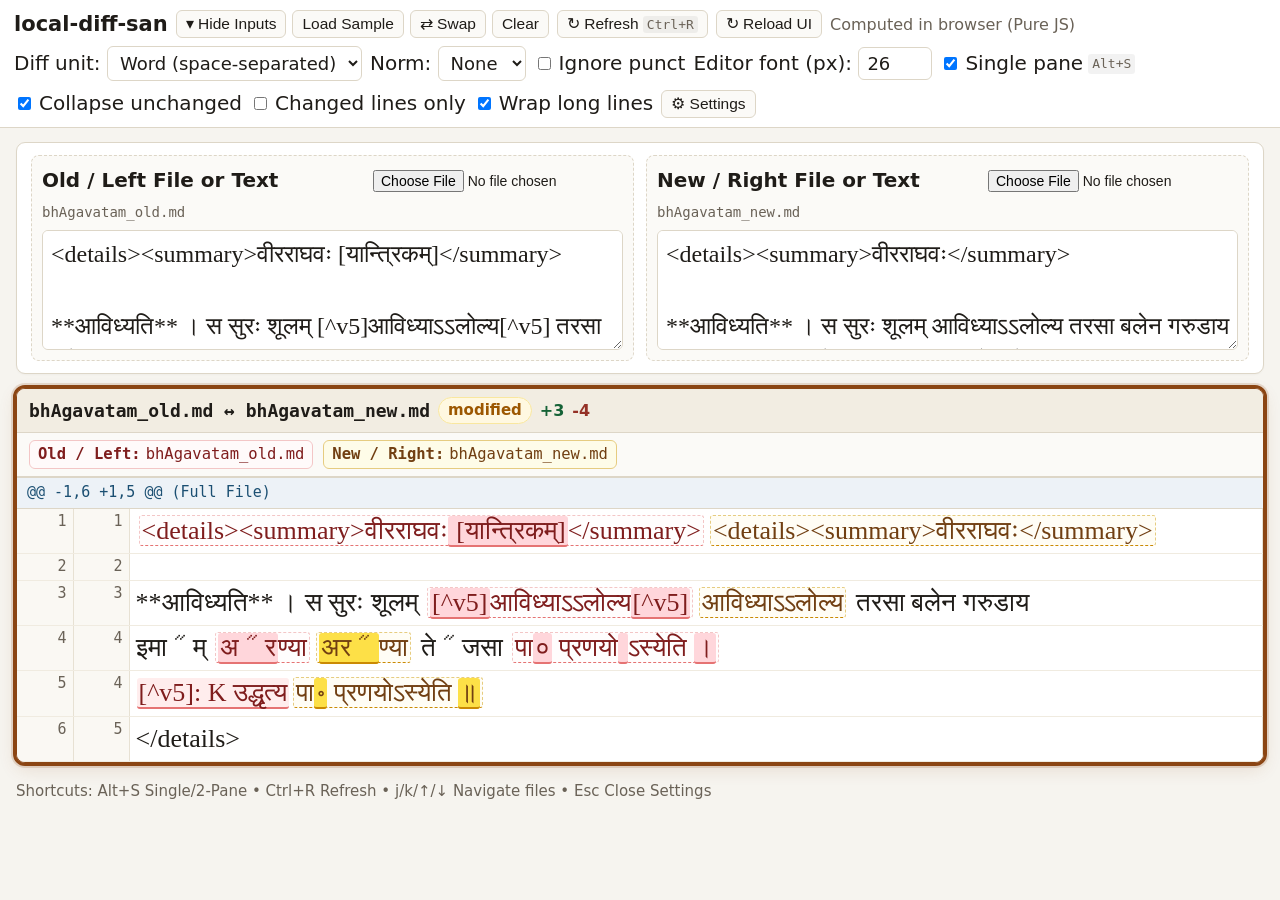
==== docs/index.html @ de01d36d "Add Ctrl+Click comment, expandable collapsed lines, and pure-JS static local-diff-san" ====
<!DOCTYPE html>
<html lang="en">
<head>
<meta charset="utf-8" />
<meta name="viewport" content="width=device-width, initial-scale=1" />
<title>local-diff-san — Sanskrit Local & Git Diff Viewer</title>
<style>
  :root {
    --bg: #f6f4ef;
    --surface: #ffffff;
    --surface-2: #fbfaf7;
    --border: #ddd6c7;
    --text: #1f1c18;
    --muted: #6a6257;
    --accent: #8b4513;
    --accent-soft: #fdf3e7;
    --green: #156236;
    --green-soft: #eafaf1;
    --ins-row: #fefce8;
    --ins-char: #fef3c7;
    --ins-word-base: #fffdf5;
    --ins-char-sub: #fde047;
    --ins-border: #ca8a04;
    --ins-word-border: #e6cc80;
    --ins-text: #713f12;
    --red: #943126;
    --red-soft: #fdeeee;
    --red-row: #fffafa;
    --red-char: #ffeded;
    --del-word-base: #fffdfd;
    --del-char-sub: #ffd6db;
    --del-border: #e57373;
    --del-word-border: #f3c6c6;
    --del-text: #7f1d1d;
    --amber: #9c5700;
    --amber-soft: #fff8e1;
    --blue: #1b4f72;
    --blue-soft: #ebf5fb;
    --dev: "Adishila SanVedic", "Tiro Devanagari Sanskrit", "Noto Sans Devanagari", "Annapurna SIL", serif;
    --dev-font-size: 26px;
  }
  * { box-sizing: border-box; }
  body {
    margin: 0;
    background: var(--bg);
    color: var(--text);
    font-family: system-ui, -apple-system, "Segoe UI", Roboto, sans-serif;
    font-size: 20px;
    line-height: 1.45;
    display: flex;
    flex-direction: column;
    height: 100vh;
    overflow: hidden;
  }
  header {
    background: var(--surface);
    border-bottom: 1px solid var(--border);
    padding: 9px 14px;
    display: flex;
    flex-direction: column;
    gap: 7px;
    flex-shrink: 0;
  }
  .row { display: flex; align-items: center; gap: 8px; flex-wrap: wrap; }
  input[type="text"], input[type="number"], select, textarea {
    padding: 5px 8px;
    border: 1px solid var(--border);
    border-radius: 6px;
    background: #fff;
    color: var(--text);
    font-size: 18px;
    font-family: inherit;
  }
  button {
    padding: 6px 12px;
    border: 1px solid var(--border);
    border-radius: 6px;
    background: var(--surface-2);
    color: var(--text);
    cursor: pointer;
    font-size: 17px;
    font-weight: 500;
  }
  button:hover:not(:disabled) { background: #efeae0; }
  button:disabled { opacity: 0.55; cursor: not-allowed; }
  button.primary { background: var(--accent); color: #fff; border-color: var(--accent); }
  button.primary:hover:not(:disabled) { background: #70360d; }
  button.green { background: var(--green); color: #fff; border-color: var(--green); }
  button.green:hover:not(:disabled) { background: #104b29; }
  button.danger { background: var(--red); color: #fff; border-color: var(--red); }
  button.danger:hover:not(:disabled) { background: #74251c; }
  button.small { padding: 4px 9px; font-size: 15.5px; }
  button.active { box-shadow: 0 0 0 2px var(--accent); background: var(--accent-soft); }

  .pill {
    display: inline-flex;
    align-items: center;
    gap: 4px;
    padding: 2px 9px;
    border-radius: 999px;
    font-size: 15px;
    font-weight: 600;
    border: 1px solid var(--border);
    background: var(--surface-2);
    color: var(--text);
  }
  .pill-green { background: var(--green-soft); color: var(--green); border-color: #a9dfbf; }
  .pill-red { background: var(--red-soft); color: var(--red); border-color: #f5b7b1; }
  .pill-amber { background: var(--amber-soft); color: var(--amber); border-color: #f9e79f; }
  .pill-blue { background: var(--blue-soft); color: var(--blue); border-color: #aed6f1; }
  .kbd-hint {
    font-size: 13px;
    font-family: monospace;
    color: var(--muted);
    background: rgba(0,0,0,0.05);
    padding: 1px 4px;
    border-radius: 3px;
  }

  .workspace {
    display: grid;
    grid-template-columns: 375px minmax(0, 1fr);
    flex: 1;
    min-height: 0;
  }
  aside.sidebar {
    background: var(--surface);
    border-right: 1px solid var(--border);
    display: flex;
    flex-direction: column;
    min-height: 0;
    overflow: hidden;
  }
  .sidebar-section {
    display: flex;
    flex-direction: column;
    min-height: 0;
    padding: 10px;
    gap: 6px;
  }
  .scroll-list {
    overflow-y: auto;
    display: flex;
    flex-direction: column;
    gap: 5px;
    min-height: 0;
    flex: 1;
  }
  .pane-title {
    font-size: 16px;
    font-weight: 700;
    text-transform: uppercase;
    letter-spacing: 0.04em;
    color: var(--muted);
    display: flex;
    justify-content: space-between;
    align-items: center;
  }
  .pr-item, .file-item {
    padding: 8px 10px;
    border-radius: 7px;
    border: 1px solid var(--border);
    background: var(--surface-2);
    cursor: pointer;
    display: flex;
    flex-direction: column;
    gap: 4px;
  }
  .pr-item:hover, .file-item:hover { background: #f2ede2; }
  .pr-item.active, .file-item.active {
    background: var(--accent-soft);
    border-color: var(--accent);
    box-shadow: inset 3px 0 0 var(--accent);
  }
  .pr-item-meta, .file-item-meta {
    font-size: 15px;
    color: var(--muted);
    display: flex;
    gap: 6px;
    flex-wrap: wrap;
    align-items: center;
  }
  .mono { font-family: ui-monospace, SFMono-Regular, Menlo, Consolas, monospace; }

  main {
    min-width: 0;
    overflow-y: auto;
    padding: 14px 16px;
    display: flex;
    flex-direction: column;
    gap: 14px;
  }
  .card {
    background: var(--surface);
    border: 1px solid var(--border);
    border-radius: 9px;
    padding: 12px 14px;
    box-shadow: 0 1px 2px rgba(0,0,0,0.03);
    display: flex;
    flex-direction: column;
    gap: 10px;
  }
  .error-banner {
    background: var(--red-soft);
    border: 1px solid #f5b7b1;
    color: var(--red);
    border-radius: 7px;
    padding: 8px 12px;
    font-size: 17px;
    display: none;
  }

  .file-card {
    background: var(--surface);
    border: 1px solid var(--border);
    border-radius: 9px;
    overflow: hidden;
    transition: box-shadow 0.12s ease, border-color 0.12s ease;
  }
  .file-card.focused {
    border-color: var(--accent);
    outline: 3px solid var(--accent);
    box-shadow: 0 0 0 5px rgba(139, 69, 19, 0.16), 0 6px 18px rgba(139, 69, 19, 0.14);
  }
  .active-badge {
    display: none;
    align-items: center;
    padding: 1px 8px;
    border-radius: 999px;
    background: var(--accent);
    color: #fff;
    font-family: system-ui, sans-serif;
    font-size: 13px;
    font-weight: 700;
    letter-spacing: 0.04em;
    text-transform: uppercase;
  }
  .file-card.focused .active-badge { display: inline-flex; }
  .file-card-header {
    background: #f2ede2;
    padding: 8px 12px;
    border-bottom: 1px solid var(--border);
    display: flex;
    justify-content: space-between;
    align-items: center;
    gap: 10px;
    flex-wrap: wrap;
  }
  .file-card.collapsed .file-card-body { display: none; }

  .hunk-bar {
    background: #edf2f7;
    color: var(--blue);
    font-family: ui-monospace, SFMono-Regular, Menlo, Consolas, monospace;
    font-size: 15px;
    padding: 4px 10px;
    border-top: 1px solid var(--border);
    border-bottom: 1px solid var(--border);
  }

  table.diff-table {
    width: 100%;
    border-collapse: collapse;
    table-layout: fixed;
  }
  table.diff-table col.col-num { width: 58px; }
  table.diff-table col.col-code { width: calc(50% - 78px); }
  table.diff-table col.col-act { width: 40px; }

  table.diff-table td {
    vertical-align: top;
    border-bottom: 1px solid #f0ebe0;
    padding: 2px 6px;
  }
  td.ln {
    font-family: ui-monospace, SFMono-Regular, Menlo, Consolas, monospace;
    font-size: 15px;
    color: var(--muted);
    text-align: right;
    user-select: none;
    background: #faf8f3;
    border-right: 1px solid #e7e1d3;
  }
  td.ln.clickable { cursor: pointer; }
  td.ln.clickable:hover { background: var(--accent-soft); color: var(--accent); font-weight: 700; }
  td.code-cell {
    font-family: var(--dev);
    font-size: var(--dev-font-size);
    line-height: 1.55;
    border-right: 1px solid #e7e1d3;
    overflow-wrap: anywhere;
  }
  .wrap-on td.code-cell { white-space: pre-wrap; }
  .wrap-off td.code-cell { white-space: pre; overflow-x: auto; }
  td.act-cell {
    text-align: center;
    background: #faf8f3;
    padding: 2px;
  }

  tr.diff-row-context td.code-cell { background: #ffffff; }
  tr.diff-row-modify td.lhs-cell { background: var(--red-row); }
  tr.diff-row-modify td.rhs-cell { background: var(--ins-row); }
  tr.diff-row-del td.lhs-cell { background: var(--red-row); color: var(--del-text); }
  tr.diff-row-add td.rhs-cell { background: var(--ins-row); color: var(--ins-text); }
  td.diff-empty {
    background: repeating-linear-gradient(
      -45deg,
      #f6f4ef,
      #f6f4ef 6px,
      #efece4 6px,
      #efece4 12px
    );
  }

  .ch-del {
    background: var(--red-char);
    color: var(--del-text);
    border-bottom: 2px solid var(--del-border);
    border-radius: 3px;
    padding: 0 2px;
    margin: 0 1px;
  }
  .ch-ins {
    background: var(--ins-char);
    color: var(--ins-text);
    border-bottom: 2px solid var(--ins-border);
    border-radius: 3px;
    padding: 0 2px;
    margin: 0 1px;
  }
  .ch-del.ch-has-sub {
    background: var(--del-word-base);
    border: 1px dashed var(--del-word-border);
    border-bottom: 1.5px dashed var(--del-border);
    margin: 0 3px;
  }
  .ch-ins.ch-has-sub {
    background: var(--ins-word-base);
    border: 1px dashed var(--ins-word-border);
    border-bottom: 1.5px dashed var(--ins-border);
    margin: 0 3px;
  }
  .ch-del .ch-sub {
    background: var(--del-char-sub);
    color: var(--del-text);
    border-bottom: 2.5px solid var(--del-border);
    border-radius: 3px;
    padding: 0 2px;
  }
  .ch-ins .ch-sub {
    background: var(--ins-char-sub);
    color: var(--ins-text);
    border-bottom: 2.5px solid var(--ins-border);
    border-radius: 3px;
    padding: 0 2px;
  }
  .nl-badge {
    display: inline-block;
    font-family: ui-monospace, monospace;
    font-size: 14px;
    font-weight: 700;
    border-radius: 3px;
    padding: 0 3px;
    margin: 0 2px;
    vertical-align: middle;
  }
  .nl-del { background: var(--red-char); color: var(--del-text); }
  .nl-ins { background: var(--ins-char); color: var(--ins-text); }
  table.diff-table-single col.col-num { width: 56px; }
  table.diff-table-single col.col-single-code { width: calc(100% - 152px); }
  table.diff-table-single col.col-act { width: 40px; }
  tr.single-row-modify td.single-code-cell { background: #ffffff; border-right: 1px solid #e7e1d3; }
  tr.single-row-del td.single-code-cell { background: var(--red-row); color: var(--del-text); border-right: 1px solid #e7e1d3; }
  tr.single-row-add td.single-code-cell { background: var(--ins-row); color: var(--ins-text); border-right: 1px solid #e7e1d3; }
  tr.single-row-context td.single-code-cell { background: #ffffff; border-right: 1px solid #e7e1d3; }
  .ch-inv {
    display: inline-block;
    font-family: ui-monospace, monospace;
    font-size: 13px;
    font-weight: 700;
    background: var(--amber-soft);
    color: var(--amber);
    border: 1px solid #d97706;
    border-radius: 3px;
    padding: 0 3px;
    vertical-align: middle;
  }
  tr.diff-gap-row td {
    background: #f2ede2;
    border-top: 1px dashed var(--border);
    border-bottom: 1px dashed var(--border);
    padding: 4px 10px;
    color: var(--muted);
    font-size: 15px;
  }
  .diff-gap-bar {
    display: flex;
    align-items: center;
    justify-content: space-between;
    gap: 10px;
    flex-wrap: wrap;
  }
  .diff-gap-actions {
    display: inline-flex;
    align-items: center;
    gap: 6px;
    flex-wrap: wrap;
  }
  .diff-gap-btn {
    padding: 2px 9px;
    font-size: 14px;
    background: var(--surface);
    border: 1px solid var(--border);
    border-radius: 5px;
    color: var(--text);
  }
  .diff-gap-btn:hover {
    background: var(--accent-soft);
    border-color: var(--accent);
    color: var(--accent);
  }

  .settings-drawer {
    position: fixed;
    top: 78px;
    right: 18px;
    width: 500px;
    max-width: calc(100vw - 28px);
    max-height: calc(100vh - 96px);
    overflow-y: auto;
    background: var(--surface);
    border: 1px solid var(--border);
    border-top: 4px solid var(--accent);
    border-radius: 10px;
    box-shadow: 0 14px 36px rgba(31, 28, 24, 0.22);
    padding: 14px 16px;
    z-index: 1200;
    display: none;
    flex-direction: column;
    gap: 12px;
  }
  .settings-preview {
    border: 1px solid var(--border);
    border-radius: 7px;
    overflow: hidden;
    background: #fff;
  }
  .settings-preview-line {
    padding: 6px 10px;
    font-family: var(--dev);
    font-size: calc(var(--dev-font-size) - 2px);
    line-height: 1.5;
  }
  .settings-preview-line.del-sample { background: var(--red-row); color: var(--del-text); border-bottom: 1px solid #f0ebe0; }
  .settings-preview-line.ins-sample { background: var(--ins-row); color: var(--ins-text); }
  .settings-group {
    border: 1px solid var(--border);
    border-radius: 8px;
    background: var(--surface-2);
    padding: 9px 11px;
    display: flex;
    flex-direction: column;
    gap: 7px;
  }
  .settings-group-title {
    font-size: 15px;
    font-weight: 700;
    text-transform: uppercase;
    letter-spacing: 0.04em;
    color: var(--muted);
  }
  .color-picker-row {
    display: flex;
    align-items: center;
    justify-content: space-between;
    gap: 8px;
    font-size: 16px;
  }
  .color-picker-ctrl {
    display: inline-flex;
    align-items: center;
    gap: 8px;
  }
  .color-picker-ctrl input[type="color"] {
    width: 44px;
    height: 30px;
    padding: 1px;
    border: 1px solid var(--border);
    border-radius: 5px;
    background: #fff;
    cursor: pointer;
  }
  .color-hex {
    font-size: 14px;
    color: var(--muted);
    min-width: 70px;
  }

  .sidebar-local-files {
    flex: 1;
  }
  .label-pair {
    display: flex;
    gap: 10px;
    flex-wrap: wrap;
    font-size: 15.5px;
    color: var(--muted);
  }
  .label-chip {
    display: inline-flex;
    align-items: center;
    gap: 5px;
    padding: 2px 8px;
    border-radius: 6px;
    border: 1px solid var(--border);
    background: var(--surface);
  }
  .label-chip.left { background: var(--red-row); color: var(--del-text); border-color: var(--del-word-border); }
  .label-chip.right { background: var(--ins-row); color: var(--ins-text); border-color: var(--ins-word-border); }
  .static-inputs-grid {
    display: grid;
    grid-template-columns: minmax(0, 1fr) minmax(0, 1fr);
    gap: 12px;
  }
  @media (max-width: 900px) {
    .static-inputs-grid { grid-template-columns: 1fr; }
  }
  .static-input-card {
    background: var(--surface-2);
    border: 1.5px dashed var(--border);
    border-radius: 8px;
    padding: 10px;
    display: flex;
    flex-direction: column;
    gap: 7px;
  }
  .static-input-card.dragover {
    border-color: var(--accent);
    background: var(--accent-soft);
  }
  .static-textarea {
    width: 100%;
    min-height: 120px;
    resize: vertical;
    font-family: var(--dev);
    font-size: calc(var(--dev-font-size) - 2px);
    line-height: 1.5;
  }
  .workspace.static-no-sidebar {
    grid-template-columns: minmax(0, 1fr);
  }
  table.local-single col.col-num { width: 56px; }
  table.local-single col.col-single-code { width: calc(100% - 112px); }
  table.local-two col.col-num { width: 58px; }
  table.local-two col.col-code { width: calc(50% - 58px); }
</style>
</head>
<body>
<header>
  <div class="row">
    <strong style="font-size:21px;">local-diff-san</strong>
    <label id="modeSelectWrap">Mode:
      <select id="compareModeSelect" onchange="onCompareModeSwitch()">
        <option value="git">Git vs Rev</option>
        <option value="pair">2 Local Files</option>
        <option value="texts">Upload / Paste Texts (Pure JS)</option>
      </select>
    </label>
    <span id="gitInputsRow" class="row" style="gap:6px;">
      <label>Path: <input id="gitPathInput" type="text" placeholder="file or directory..." style="width:320px;" onkeydown="if(event.key==='Enter') submitCompareSpec()" /></label>
      <label>Rev: <input id="revInput" type="text" value="HEAD" style="width:110px;" onkeydown="if(event.key==='Enter') submitCompareSpec()" /></label>
    </span>
    <span id="pairInputsRow" class="row" style="gap:6px; display:none;">
      <label>Left: <input id="leftPathInput" type="text" placeholder="left/old file..." style="width:260px;" onkeydown="if(event.key==='Enter') submitCompareSpec()" /></label>
      <label>Right: <input id="rightPathInput" type="text" placeholder="right/new file..." style="width:260px;" onkeydown="if(event.key==='Enter') submitCompareSpec()" /></label>
    </span>
    <span id="staticActionsRow" class="row" style="gap:6px; display:none;">
      <button id="toggleStaticInputsBtn" class="small" type="button" onclick="toggleStaticInputs()">▾ Hide Inputs</button>
      <button id="loadSampleBtn" class="small" type="button" onclick="loadSanskritSample()">Load Sample</button>
      <button id="swapTextsBtn" class="small" type="button" onclick="swapStaticTexts()">⇄ Swap</button>
      <button id="clearTextsBtn" class="small" type="button" onclick="clearStaticTexts()">Clear</button>
    </span>
    <button id="compareBtn" class="primary" type="button" onclick="submitCompareSpec()">Compare</button>
    <button id="refreshBtn" class="small" type="button" title="Reload diff (Ctrl+R)" onclick="refreshDiff()">↻ Refresh <span class="kbd-hint">Ctrl+R</span></button>
    <button id="reloadBtn" class="small" type="button" onclick="window.location.reload()">↻ Reload UI</button>
    <span id="statusText" style="color:var(--muted); font-size:16px;"></span>
  </div>
  <div class="row">
    <label>Diff unit:
      <select id="diffModeSelect" onchange="changeDiffOptions()">
        <option value="word" selected>Word (space-separated)</option>
        <option value="grapheme">Char (Grapheme \X)</option>
        <option value="codepoint">Codepoint (Raw)</option>
      </select>
    </label>
    <label title="Apply Unicode normalization before diffing">Norm:
      <select id="normalizeSelect" onchange="changeDiffOptions()">
        <option value="none" selected>None</option>
        <option value="nfc">NFC</option>
        <option value="nfd">NFD</option>
        <option value="nfkc">NFKC</option>
        <option value="nfkd">NFKD</option>
      </select>
    </label>
    <label style="display:inline-flex; align-items:center; gap:5px; cursor:pointer;">
      <input id="ignorePunctChk" type="checkbox" onchange="changeDiffOptions()" /> Ignore punct
    </label>
    <label title="Matches VS Code (25) / IntelliJ IDEA (28)">Editor font (px): <input id="fontPxInput" type="number" min="14" max="42" value="26" style="width:74px;" onchange="applyEditorFont(this.value, 'local_diff_san_font_px')" /></label>
    <label style="display:inline-flex; align-items:center; gap:5px; cursor:pointer;" title="Single pane inline word flow (Alt+S)">
      <input id="singlePaneChk" type="checkbox" checked onchange="toggleSinglePane(this.checked)" /> Single pane <span class="kbd-hint">Alt+S</span>
    </label>
    <label style="display:inline-flex; align-items:center; gap:5px; cursor:pointer;" title="Collapse long runs of unchanged context lines with expandable gaps">
      <input id="collapseContextChk" type="checkbox" checked onchange="renderWorkspace()" /> Collapse unchanged
    </label>
    <label style="display:inline-flex; align-items:center; gap:5px; cursor:pointer;">
      <input id="changedOnlyChk" type="checkbox" onchange="renderWorkspace()" /> Changed lines only
    </label>
    <label style="display:inline-flex; align-items:center; gap:5px; cursor:pointer;">
      <input id="wrapLinesChk" type="checkbox" checked onchange="renderWorkspace()" /> Wrap long lines
    </label>
    <button id="gdSelectionBtn" class="small" type="button" title="Look up currently selected text in GoldenDict" onclick="lookupSelectedGoldenDict()">📖 GoldenDict Selection</button>
    <button id="settingsBtn" class="small" type="button" title="Customize deleted and added diff highlight colors" onclick="toggleSettingsPane()">⚙ Settings</button>
  </div>
</header>
<div id="settingsPane" class="settings-drawer" style="display:none;"></div>

<div id="workspaceEl" class="workspace">
  <aside id="sidebarEl" class="sidebar">
    <div class="sidebar-section sidebar-local-files">
      <div class="pane-title">
        <span>Compared Files (<span id="fileCountLabel">0</span>)</span>
        <button class="small" type="button" onclick="refreshDiff()">↻</button>
      </div>
      <div id="fileList" class="scroll-list"></div>
    </div>
  </aside>

  <main id="mainPane">
    <div id="errorBanner" class="error-banner"></div>
    <div id="staticTextInputsPanel" class="card" style="display:none;">
      <div class="static-inputs-grid">
        <div class="static-input-card" ondragover="event.preventDefault(); this.classList.add('dragover')" ondragleave="this.classList.remove('dragover')" ondrop="handleDropFile(event, 'left')">
          <div class="row" style="justify-content:space-between;">
            <strong>Old / Left File or Text</strong>
            <input id="staticLeftFile" type="file" onchange="handlePickFile(this, 'left')" style="max-width:250px; font-size:14px;" />
          </div>
          <div class="mono" id="staticLeftLabel" style="font-size:14px; color:var(--muted);">left.md (paste text or upload / drop a file)</div>
          <textarea id="staticLeftText" class="static-textarea" placeholder="Paste or drop left/old Sanskrit text..." oninput="scheduleStaticDiff()"></textarea>
        </div>
        <div class="static-input-card" ondragover="event.preventDefault(); this.classList.add('dragover')" ondragleave="this.classList.remove('dragover')" ondrop="handleDropFile(event, 'right')">
          <div class="row" style="justify-content:space-between;">
            <strong>New / Right File or Text</strong>
            <input id="staticRightFile" type="file" onchange="handlePickFile(this, 'right')" style="max-width:250px; font-size:14px;" />
          </div>
          <div class="mono" id="staticRightLabel" style="font-size:14px; color:var(--muted);">right.md (paste text or upload / drop a file)</div>
          <textarea id="staticRightText" class="static-textarea" placeholder="Paste or drop right/new Sanskrit text..." oninput="scheduleStaticDiff()"></textarea>
        </div>
      </div>
    </div>
    <div id="diffContainer">
      <div class="card">Loading diff...</div>
    </div>
    <div id="shortcutFooter" style="color:var(--muted); font-size:15px; padding:4px 0;">Shortcuts: Alt+S Single/2-Pane • Ctrl+R Refresh • j/k/↑/↓ Navigate files • Esc Close Settings</div>
  </main>
</div>

<script>
(function (globalScope) {
  "use strict";

  const VALID_DIFF_MODES = ["grapheme", "codepoint", "word"];
  const VALID_NORMALIZATIONS = ["none", "nfc", "nfd", "nfkc", "nfkd"];
  const PUNCT_KEY = "\x00punct\x00";
  const VEDIC_MARK_ONLY_RE = /^[\u1cd3\u0951-\u0954\u1cd0-\u1ce8\u1ced\u1cf4\u1cf8\u1cf9\u0300-\u036f]+$/;
  const WORD_TOKEN_RE = /[^\S\n]+|\n|\S+/g;
  const _GRAPHEME_SEGMENTER = (typeof Intl !== "undefined" && Intl.Segmenter)
    ? new Intl.Segmenter("und", { granularity: "grapheme" })
    : null;

  function applyNormalization(text, form = "none") {
    const norm = String(form || "none").trim().toLowerCase();
    if (!VALID_NORMALIZATIONS.includes(norm)) {
      throw new Error(`Unsupported normalization ${JSON.stringify(form)}; expected one of ${VALID_NORMALIZATIONS.join(", ")}`);
    }
    if (!text || norm === "none") return text || "";
    return String(text).normalize(norm.toUpperCase());
  }

  function stripPunctuation(text) {
    if (!text) return text || "";
    return String(text).replace(/\p{P}+/gu, "");
  }

  function tokenizeForDiff(text, mode = "grapheme") {
    if (!text) return [];
    const s = String(text);
    if (mode === "codepoint") return Array.from(s);
    if (mode === "word") return s.match(WORD_TOKEN_RE) || [];
    if (!_GRAPHEME_SEGMENTER) return Array.from(s);
    const out = [];
    for (const seg of _GRAPHEME_SEGMENTER.segment(s)) {
      const t = seg.segment;
      if (out.length && VEDIC_MARK_ONLY_RE.test(t)) {
        out[out.length - 1] += t;
      } else {
        out.push(t);
      }
    }
    return out;
  }

  function _mergeSegments(segs) {
    const merged = [];
    for (const seg of (segs || [])) {
      const txt = seg && seg.text ? String(seg.text) : "";
      if (!txt) continue;
      if (merged.length && merged[merged.length - 1].op === seg.op) {
        merged[merged.length - 1].text += txt;
      } else {
        const copy = { op: seg.op, text: txt };
        if (seg.sub_segments) copy.sub_segments = seg.sub_segments;
        merged.push(copy);
      }
    }
    return merged;
  }

  function _trimCommonEdges(lhsToks, rhsToks) {
    let pref = 0;
    const minLen = Math.min(lhsToks.length, rhsToks.length);
    while (pref < minLen && lhsToks[pref] === rhsToks[pref]) pref += 1;
    let suff = 0;
    while (suff < (minLen - pref) && lhsToks[lhsToks.length - 1 - suff] === rhsToks[rhsToks.length - 1 - suff]) {
      suff += 1;
    }
    return [pref, suff];
  }

  function _lcsMatchesDp(a, aStart, aEnd, b, bStart, bEnd) {
    const m = aEnd - aStart;
    const n = bEnd - bStart;
    const stride = n + 1;
    const dp = new Int32Array((m + 1) * stride);
    for (let i = m - 1; i >= 0; i--) {
      const aVal = a[aStart + i];
      const rowOff = i * stride;
      const nextOff = (i + 1) * stride;
      for (let j = n - 1; j >= 0; j--) {
        if (aVal === b[bStart + j]) {
          dp[rowOff + j] = 1 + dp[nextOff + j + 1];
        } else {
          const down = dp[nextOff + j];
          const right = dp[rowOff + j + 1];
          dp[rowOff + j] = down >= right ? down : right;
        }
      }
    }
    const matches = [];
    let i = 0;
    let j = 0;
    while (i < m && j < n) {
      if (a[aStart + i] === b[bStart + j]) {
        matches.push([aStart + i, bStart + j]);
        i += 1;
        j += 1;
      } else if (dp[(i + 1) * stride + j] >= dp[i * stride + j + 1]) {
        i += 1;
      } else {
        j += 1;
      }
    }
    return matches;
  }

  function _uniqueAnchorMatches(a, aStart, aEnd, b, bStart, bEnd) {
    const aCounts = new Map();
    const aPos = new Map();
    for (let i = aStart; i < aEnd; i++) {
      const k = a[i];
      aCounts.set(k, (aCounts.get(k) || 0) + 1);
      aPos.set(k, i);
    }
    const bCounts = new Map();
    const bPos = new Map();
    for (let j = bStart; j < bEnd; j++) {
      const k = b[j];
      bCounts.set(k, (bCounts.get(k) || 0) + 1);
      bPos.set(k, j);
    }
    const cands = [];
    for (const [k, cnt] of aCounts.entries()) {
      if (cnt === 1 && bCounts.get(k) === 1) {
        cands.push([aPos.get(k), bPos.get(k)]);
      }
    }
    if (!cands.length) return [];
    cands.sort((x, y) => x[0] - y[0]);
    // Longest increasing subsequence on b index
    const tails = [];
    const tailCands = [];
    const prev = new Int32Array(cands.length);
    prev.fill(-1);
    for (let idx = 0; idx < cands.length; idx++) {
      const bIdx = cands[idx][1];
      let lo = 0;
      let hi = tails.length;
      while (lo < hi) {
        const mid = (lo + hi) >> 1;
        if (tails[mid] < bIdx) lo = mid + 1;
        else hi = mid;
      }
      tails[lo] = bIdx;
      tailCands[lo] = idx;
      if (lo > 0) prev[idx] = tailCands[lo - 1];
    }
    const lis = [];
    let cur = tailCands[tailCands.length - 1];
    while (cur !== -1) {
      lis.push(cands[cur]);
      cur = prev[cur];
    }
    lis.reverse();
    return lis;
  }

  function _collectMatchesRange(a, aStart, aEnd, b, bStart, bEnd, out) {
    while (aStart < aEnd && bStart < bEnd && a[aStart] === b[bStart]) {
      out.push([aStart, bStart]);
      aStart += 1;
      bStart += 1;
    }
    const tail = [];
    while (aEnd > aStart && bEnd > bStart && a[aEnd - 1] === b[bEnd - 1]) {
      aEnd -= 1;
      bEnd -= 1;
      tail.push([aEnd, bEnd]);
    }
    const m = aEnd - aStart;
    const n = bEnd - bStart;
    if (m > 0 && n > 0) {
      if (m * n <= 160000) {
        for (const pt of _lcsMatchesDp(a, aStart, aEnd, b, bStart, bEnd)) out.push(pt);
      } else {
        const anchors = _uniqueAnchorMatches(a, aStart, aEnd, b, bStart, bEnd);
        if (anchors.length) {
          let pa = aStart;
          let pb = bStart;
          for (const [ai, bi] of anchors) {
            _collectMatchesRange(a, pa, ai, b, pb, bi, out);
            out.push([ai, bi]);
            pa = ai + 1;
            pb = bi + 1;
          }
          _collectMatchesRange(a, pa, aEnd, b, pb, bEnd, out);
        } else {
          // Greedy hash fallback on very large unanchored slices
          const bMap = new Map();
          for (let j = bStart; j < bEnd; j++) {
            const k = b[j];
            if (!bMap.has(k)) bMap.set(k, []);
            bMap.get(k).push(j);
          }
          let curB = bStart;
          for (let i = aStart; i < aEnd; i++) {
            const lst = bMap.get(a[i]);
            if (!lst) continue;
            for (const j of lst) {
              if (j >= curB) {
                out.push([i, j]);
                curB = j + 1;
                break;
              }
            }
          }
        }
      }
    }
    for (let k = tail.length - 1; k >= 0; k--) out.push(tail[k]);
  }

  function sequenceOpcodes(a, b) {
    const matches = [];
    _collectMatchesRange(a, 0, a.length, b, 0, b.length, matches);
    matches.push([a.length, b.length]);
    const opcodes = [];
    let i = 0;
    let j = 0;
    for (const [ai, bi] of matches) {
      let tag = "";
      if (i < ai && j < bi) tag = "replace";
      else if (i < ai) tag = "delete";
      else if (j < bi) tag = "insert";
      if (tag) opcodes.push([tag, i, ai, j, bi]);
      i = ai;
      j = bi;
      if (ai < a.length) {
        let endA = ai;
        let endB = bi;
        // coalescing occurs cleanly per match, merge adjacent equal below
        opcodes.push(["equal", ai, ai + 1, bi, bi + 1]);
        i = ai + 1;
        j = bi + 1;
      }
    }
    const merged = [];
    for (const op of opcodes) {
      if (merged.length && merged[merged.length - 1][0] === "equal" && op[0] === "equal" &&
          merged[merged.length - 1][2] === op[1] && merged[merged.length - 1][4] === op[3]) {
        merged[merged.length - 1][2] = op[2];
        merged[merged.length - 1][4] = op[4];
      } else {
        merged.push(op);
      }
    }
    return merged;
  }

  function _tokCompareKey(tok) {
    if (!tok || tok.trim() === "") return tok;
    const cleaned = stripPunctuation(tok);
    return cleaned || PUNCT_KEY;
  }

  function _lineSimilarity(a, b) {
    const sA = String(a || "");
    const sB = String(b || "");
    if (!sA.trim() && !sB.trim()) return sA === sB ? 0.08 : 0.04;
    if (!sA.trim() || !sB.trim()) return 0.0;
    if (sA === sB) return 1.0;
    const ca = Array.from(sA.slice(0, 800));
    const cb = Array.from(sB.slice(0, 800));
    const total = ca.length + cb.length;
    if (!total) return 1.0;
    const ops = sequenceOpcodes(ca, cb);
    let matches = 0;
    for (const [tag, i1, i2] of ops) {
      if (tag === "equal") matches += (i2 - i1);
    }
    return (2.0 * matches) / total;
  }

  function _diffRawTokens(lhs, rhs, mode = "grapheme", ignorePunct = false) {
    const lhsToks = tokenizeForDiff(lhs, mode);
    const rhsToks = tokenizeForDiff(rhs, mode);
    const lhsKeys = ignorePunct ? lhsToks.map(_tokCompareKey) : lhsToks;
    const rhsKeys = ignorePunct ? rhsToks.map(_tokCompareKey) : rhsToks;
    const [pref, suff] = _trimCommonEdges(lhsKeys, rhsKeys);
    const lhsEnd = lhsToks.length - suff;
    const rhsEnd = rhsToks.length - suff;
    const lhsMid = lhsToks.slice(pref, lhsEnd);
    const rhsMid = rhsToks.slice(pref, rhsEnd);
    const lhsMidK = lhsKeys.slice(pref, lhsEnd);
    const rhsMidK = rhsKeys.slice(pref, rhsEnd);

    const chunks = [];
    if (pref) {
      chunks.push(["equal", lhsToks.slice(0, pref).join(""), rhsToks.slice(0, pref).join("")]);
    }
    if (lhsMid.length * rhsMid.length > 4000000) {
      chunks.push(["replace", lhsMid.join(""), rhsMid.join("")]);
    } else if (lhsMid.length || rhsMid.length) {
      for (const [tag, i1, i2, j1, j2] of sequenceOpcodes(lhsMidK, rhsMidK)) {
        const lPart = lhsMid.slice(i1, i2).join("");
        const rPart = rhsMid.slice(j1, j2).join("");
        if (tag === "equal") chunks.push(["equal", lPart, rPart]);
        else if (tag === "delete") chunks.push(["delete", lPart, ""]);
        else if (tag === "insert") chunks.push(["insert", "", rPart]);
        else chunks.push(["replace", lPart, rPart]);
      }
    }
    if (suff) {
      chunks.push(["equal", lhsToks.slice(lhsEnd).join(""), rhsToks.slice(rhsEnd).join("")]);
    }
    if (mode === "word" && chunks.length >= 3) {
      const cleaned = [];
      let idx = 0;
      while (idx < chunks.length) {
        const [tag, lp, rp] = chunks[idx];
        if (
          tag === "equal" &&
          !lp.trim() &&
          !rp.trim() &&
          cleaned.length &&
          cleaned[cleaned.length - 1][0] !== "equal" &&
          idx + 1 < chunks.length &&
          chunks[idx + 1][0] !== "equal"
        ) {
          const prev = cleaned[cleaned.length - 1];
          const nxt = chunks[idx + 1];
          cleaned[cleaned.length - 1] = ["replace", prev[1] + lp + nxt[1], prev[2] + rp + nxt[2]];
          idx += 2;
        } else {
          cleaned.push([tag, lp, rp]);
          idx += 1;
        }
      }
      return cleaned;
    }
    return chunks;
  }

  function _iterDiffChunks(lhs, rhs, { mode = "grapheme", normalize = "none", ignorePunct = false } = {}) {
    if (!VALID_DIFF_MODES.includes(mode)) {
      throw new Error(`Unsupported diff mode ${JSON.stringify(mode)}`);
    }
    const lhsN = applyNormalization(lhs, normalize);
    const rhsN = applyNormalization(rhs, normalize);
    const lhsCmp = ignorePunct ? stripPunctuation(lhsN) : lhsN;
    const rhsCmp = ignorePunct ? stripPunctuation(rhsN) : rhsN;
    if (lhsCmp === rhsCmp) {
      return (lhsN || rhsN) ? [["equal", lhsN, rhsN]] : [];
    }
    if (!lhsN) return rhsN ? [["insert", "", rhsN]] : [];
    if (!rhsN) return lhsN ? [["delete", lhsN, ""]] : [];
    if (mode === "word" || Math.max(lhsN.length, rhsN.length) <= 120) {
      return _diffRawTokens(lhsN, rhsN, mode, ignorePunct);
    }
    const wordChunks = _diffRawTokens(lhsN, rhsN, "word", ignorePunct);
    const refined = [];
    for (const [tag, lPart, rPart] of wordChunks) {
      if (tag !== "replace") {
        refined.push([tag, lPart, rPart]);
        continue;
      }
      const maxChunk = Math.max(lPart.length, rPart.length);
      if (maxChunk <= 400 && (maxChunk <= 32 || _lineSimilarity(lPart, rPart) >= 0.35)) {
        refined.push(..._diffRawTokens(lPart, rPart, mode, ignorePunct));
      } else {
        refined.push(["replace", lPart, rPart]);
      }
    }
    return refined;
  }

  function computeCharDiff(lhs, rhs, mode = "grapheme", { normalize = "none", ignorePunct = false } = {}) {
    const lhsSegs = [];
    const rhsSegs = [];
    for (const [tag, lPart, rPart] of _iterDiffChunks(lhs, rhs, { mode, normalize, ignorePunct })) {
      if (tag === "equal") {
        if (lPart) lhsSegs.push({ op: "eq", text: lPart });
        if (rPart) rhsSegs.push({ op: "eq", text: rPart });
      } else {
        if (lPart) lhsSegs.push({ op: "del", text: lPart });
        if (rPart) rhsSegs.push({ op: "ins", text: rPart });
      }
    }
    return [_mergeSegments(lhsSegs), _mergeSegments(rhsSegs)];
  }

  function computeStreamDiff(lhs, rhs, { mode = "grapheme", normalize = "none", ignorePunct = false } = {}) {
    const segs = [];
    for (const [tag, lPart, rPart] of _iterDiffChunks(lhs, rhs, { mode, normalize, ignorePunct })) {
      if (tag === "equal") {
        const outTxt = rPart || lPart;
        if (outTxt) segs.push({ op: "eq", text: outTxt });
      } else {
        if (lPart) segs.push({ op: "del", text: lPart });
        if (rPart) segs.push({ op: "ins", text: rPart });
      }
    }
    return _mergeSegments(segs);
  }

  function _alignLargeBlock(delLines, addLines) {
    const dTexts = delLines.map(x => x[1]);
    const aTexts = addLines.map(x => x[1]);
    const paired = [];
    for (const [tag, i1, i2, j1, j2] of sequenceOpcodes(dTexts, aTexts)) {
      if (tag === "equal") {
        for (let k = 0; k < i2 - i1; k++) paired.push([delLines[i1 + k], addLines[j1 + k]]);
      } else if (tag === "delete") {
        for (let di = i1; di < i2; di++) paired.push([delLines[di], null]);
      } else if (tag === "insert") {
        for (let aj = j1; aj < j2; aj++) paired.push([null, addLines[aj]]);
      } else {
        const common = Math.min(i2 - i1, j2 - j1);
        for (let k = 0; k < common; k++) {
          const dl = delLines[i1 + k];
          const al = addLines[j1 + k];
          if (_lineSimilarity(dl[1], al[1]) >= 0.25 || (!dl[1].trim() && !al[1].trim())) {
            paired.push([dl, al]);
          } else {
            paired.push([dl, null]);
            paired.push([null, al]);
          }
        }
        for (let di = i1 + common; di < i2; di++) paired.push([delLines[di], null]);
        for (let aj = j1 + common; aj < j2; aj++) paired.push([null, addLines[aj]]);
      }
    }
    return paired;
  }

  function _alignDpBlock(delLines, addLines) {
    const m = delLines.length;
    const n = addLines.length;
    const minPairSim = 0.25;
    const stride = n + 1;
    const scores = new Float64Array((m + 1) * stride);
    const back = new Uint8Array((m + 1) * stride);
    for (let i = 1; i <= m; i++) back[i * stride] = 2;
    for (let j = 1; j <= n; j++) back[j] = 3;

    for (let i = 1; i <= m; i++) {
      const dText = delLines[i - 1][1];
      const rowOff = i * stride;
      const prevOff = (i - 1) * stride;
      for (let j = 1; j <= n; j++) {
        const aText = addLines[j - 1][1];
        let diagDelta;
        if (!dText.trim() && !aText.trim()) {
          diagDelta = dText === aText ? 0.08 : 0.04;
        } else {
          const sim = _lineSimilarity(dText, aText);
          diagDelta = sim >= minPairSim ? sim : -1.0;
        }
        const diag = scores[prevOff + j - 1] + diagDelta;
        const up = scores[prevOff + j];
        const left = scores[rowOff + j - 1];
        if (diag >= up && diag >= left && diagDelta > 0) {
          scores[rowOff + j] = diag;
          back[rowOff + j] = 1;
        } else if (up >= left) {
          scores[rowOff + j] = up;
          back[rowOff + j] = 2;
        } else {
          scores[rowOff + j] = left;
          back[rowOff + j] = 3;
        }
      }
    }

    const alignedRev = [];
    let i = m;
    let j = n;
    while (i > 0 || j > 0) {
      const step = back[i * stride + j];
      if (i > 0 && j > 0 && step === 1) {
        alignedRev.push([delLines[i - 1], addLines[j - 1]]);
        i -= 1;
        j -= 1;
      } else if (i > 0 && (j === 0 || step === 2)) {
        alignedRev.push([delLines[i - 1], null]);
        i -= 1;
      } else {
        alignedRev.push([null, addLines[j - 1]]);
        j -= 1;
      }
    }
    alignedRev.reverse();
    return alignedRev;
  }

  function alignChangeBlockLines(delLines, addLines) {
    const m = delLines.length;
    const n = addLines.length;
    if (m === 0) return addLines.map(x => [null, x]);
    if (n === 0) return delLines.map(x => [x, null]);
    if (m === 1 && n === 1) {
      const dTxt = delLines[0][1];
      const aTxt = addLines[0][1];
      if ((!dTxt.trim() && !aTxt.trim()) || _lineSimilarity(dTxt, aTxt) >= 0.22 || Math.max(dTxt.length, aTxt.length) <= 24) {
        return [[delLines[0], addLines[0]]];
      }
      return [[delLines[0], null], [null, addLines[0]]];
    }
    if (m * n > 2500) return _alignLargeBlock(delLines, addLines);
    return _alignDpBlock(delLines, addLines);
  }

  function _recomputeRowSegments(row, mode, normalize, ignorePunct) {
    if (row.kind === "del") {
      row.lhs_segments = row.left_text ? [{ op: "del", text: row.left_text }] : [];
      row.rhs_segments = [];
    } else if (row.kind === "add") {
      row.lhs_segments = [];
      row.rhs_segments = row.right_text ? [{ op: "ins", text: row.right_text }] : [];
    } else if (row.kind === "context" && normalize === "none" && !ignorePunct) {
      row.lhs_segments = row.left_text ? [{ op: "eq", text: row.left_text }] : [];
      row.rhs_segments = row.right_text ? [{ op: "eq", text: row.right_text }] : [];
    } else {
      const [lhsSegs, rhsSegs] = computeCharDiff(row.left_text || "", row.right_text || "", mode, { normalize, ignorePunct });
      row.lhs_segments = lhsSegs;
      row.rhs_segments = rhsSegs;
      const hasChange = lhsSegs.some(s => s.op !== "eq") || rhsSegs.some(s => s.op !== "eq");
      row.kind = hasChange ? "modify" : "context";
    }
    return row;
  }

  function _buildRowsFromPairs(pairs, { charDiffMode = "grapheme", inDiffHunk = true, normalize = "none", ignorePunct = false } = {}) {
    return pairs.map(([left, right]) => {
      let row;
      if (left !== null && right !== null) {
        const [lnum, ltxt] = left;
        const [rnum, rtxt] = right;
        row = { kind: ltxt === rtxt ? "context" : "modify", left_num: lnum, right_num: rnum, left_text: ltxt, right_text: rtxt, in_diff_hunk: inDiffHunk };
      } else if (left !== null) {
        row = { kind: "del", left_num: left[0], right_num: null, left_text: left[1], right_text: null, in_diff_hunk: inDiffHunk };
      } else {
        row = { kind: "add", left_num: null, right_num: right[0], left_text: null, right_text: right[1], in_diff_hunk: inDiffHunk };
      }
      return _recomputeRowSegments(row, charDiffMode, normalize, ignorePunct);
    });
  }

  function _realignRowsAcrossBlanks(rawRows, { charDiffMode = "grapheme", normalize = "none", ignorePunct = false } = {}) {
    const out = [];
    const n = rawRows.length;
    let i = 0;
    while (i < n) {
      const r = rawRows[i];
      if (r.kind === "context" && (r.left_text || "").trim() !== "") {
        out.push(r);
        i += 1;
        continue;
      }
      let j = i;
      while (j < n && !(rawRows[j].kind === "context" && (rawRows[j].left_text || "").trim() !== "")) {
        j += 1;
      }
      const island = rawRows.slice(i, j);
      i = j;
      let lead = 0;
      while (lead < island.length && island[lead].kind === "context") {
        out.push(island[lead]);
        lead += 1;
      }
      let trail = island.length;
      while (trail > lead && island[trail - 1].kind === "context") trail -= 1;
      const core = island.slice(lead, trail);
      if (core.length) {
        const oldLines = core.filter(cr => cr.left_text != null && cr.left_num != null).map(cr => [cr.left_num, cr.left_text]).sort((a, b) => a[0] - b[0]);
        const newLines = core.filter(cr => cr.right_text != null && cr.right_num != null).map(cr => [cr.right_num, cr.right_text]).sort((a, b) => a[0] - b[0]);
        const pairs = alignChangeBlockLines(oldLines, newLines);
        const anyInHunk = core.some(cr => cr.in_diff_hunk);
        out.push(..._buildRowsFromPairs(pairs, { charDiffMode, inDiffHunk: anyInHunk, normalize, ignorePunct }));
      }
      for (let k = trail; k < island.length; k++) out.push(island[k]);
    }
    return out;
  }

  function _combineAlignedPairSegments(r) {
    const lhs = (r.lhs_segments || []).map(x => ({ ...x }));
    const rhs = (r.rhs_segments || []).map(x => ({ ...x }));
    const out = [];
    let li = 0;
    let ri = 0;
    while (li < lhs.length || ri < rhs.length) {
      if (li < lhs.length && lhs[li].op !== "eq") {
        out.push({ ...lhs[li++] });
        continue;
      }
      if (ri < rhs.length && rhs[ri].op !== "eq") {
        out.push({ ...rhs[ri++] });
        continue;
      }
      if (li < lhs.length && ri < rhs.length) {
        const lTxt = lhs[li].text;
        const rTxt = rhs[ri].text;
        if (lTxt === rTxt) {
          out.push({ op: "eq", text: lTxt });
          li += 1;
          ri += 1;
        } else if (lTxt.length <= rTxt.length && rTxt.startsWith(lTxt)) {
          out.push({ op: "eq", text: lTxt });
          rhs[ri] = { op: "eq", text: rTxt.slice(lTxt.length) };
          li += 1;
        } else if (rTxt.length < lTxt.length && lTxt.startsWith(rTxt)) {
          out.push({ op: "eq", text: rTxt });
          lhs[li] = { op: "eq", text: lTxt.slice(rTxt.length) };
          ri += 1;
        } else {
          out.push({ op: "del", text: lTxt });
          out.push({ op: "ins", text: rTxt });
          li += 1;
          ri += 1;
        }
      } else if (li < lhs.length) {
        out.push({ ...lhs[li++] });
      } else {
        out.push({ ...rhs[ri++] });
      }
    }
    return _mergeSegments(out);
  }

  function _alignedRowToInlineDict(r) {
    let segs;
    if (r.kind === "context") {
      segs = r.left_text ? [{ op: "eq", text: r.left_text }] : [];
    } else if (r.kind === "del") {
      segs = r.left_text ? [{ op: "del", text: r.left_text }] : [];
    } else if (r.kind === "add") {
      segs = r.right_text ? [{ op: "ins", text: r.right_text }] : [];
    } else {
      segs = _combineAlignedPairSegments(r);
    }
    return { kind: r.kind, left_num: r.left_num, right_num: r.right_num, in_diff_hunk: !!r.in_diff_hunk, segments: segs };
  }

  function _hasEqBeforeNextNl(segments, segIdx, curParts, partIdx) {
    if (partIdx + 1 < curParts.length - 1) return false;
    for (let j = segIdx + 1; j < segments.length; j++) {
      const s = segments[j];
      const txt = s.text || "";
      if (txt.includes("\n")) return s.op === "eq" && Boolean(txt.split("\n", 1)[0]);
      if (s.op === "eq" && txt) return true;
    }
    return false;
  }

  function _streamSegmentsToInlineRows(segments, leftEntries, rightEntries) {
    const rows = [];
    let lIdx = 0;
    let rIdx = 0;
    let curSegs = [];
    let curLNum = null;
    let curRNum = null;
    let usedL = false;
    let usedR = false;
    let hasEq = false;
    let hasDel = false;
    let hasIns = false;

    const touchLeft = () => {
      usedL = true;
      if (curLNum === null && lIdx < leftEntries.length) curLNum = leftEntries[lIdx][0];
    };
    const touchRight = () => {
      usedR = true;
      if (curRNum === null && rIdx < rightEntries.length) curRNum = rightEntries[rIdx][0];
    };
    const flushRow = () => {
      let kind = "context";
      if (hasDel || hasIns) kind = (hasEq || (usedL && usedR)) ? "modify" : (hasDel ? "del" : "add");
      rows.push({ kind, left_num: curLNum, right_num: curRNum, in_diff_hunk: true, segments: _mergeSegments(curSegs) });
      curSegs = [];
      curLNum = null;
      curRNum = null;
      usedL = false;
      usedR = false;
      hasEq = false;
      hasDel = false;
      hasIns = false;
    };

    for (let si = 0; si < segments.length; si++) {
      const seg = segments[si];
      const op = seg.op;
      const parts = String(seg.text || "").split("\n");
      for (let pi = 0; pi < parts.length; pi++) {
        const part = parts[pi];
        if (part) {
          if (op === "eq") { touchLeft(); touchRight(); hasEq = true; }
          else if (op === "del") { touchLeft(); hasDel = true; }
          else { touchRight(); hasIns = true; }
          curSegs.push({ op, text: part });
        }
        if (pi < parts.length - 1) {
          if (op === "eq") {
            touchLeft(); touchRight(); flushRow();
            if (lIdx < leftEntries.length) lIdx += 1;
            if (rIdx < rightEntries.length) rIdx += 1;
          } else if (op === "del") {
            touchLeft(); hasDel = true;
            if ((hasEq || hasIns) && _hasEqBeforeNextNl(segments, si, parts, pi)) {
              curSegs.push({ op: "del_nl", text: "↵" });
            } else {
              flushRow();
            }
            if (lIdx < leftEntries.length) lIdx += 1;
          } else {
            touchRight(); hasIns = true;
            if ((hasEq || hasDel) && _hasEqBeforeNextNl(segments, si, parts, pi)) {
              curSegs.push({ op: "ins_nl", text: "↵" });
            } else {
              flushRow();
            }
            if (rIdx < rightEntries.length) rIdx += 1;
          }
        }
      }
    }
    if (curSegs.length || usedL || usedR) flushRow();
    return rows;
  }

  function _splitOuterWs(text) {
    const m = String(text || "").match(/^([ \t]*)([\s\S]*?)([ \t]*)$/);
    return m ? [m[1], m[2], m[3]] : ["", String(text || ""), ""];
  }

  function _annotatePairSubSegments(delSeg, insSeg, { normalize = "none", ignorePunct = false } = {}) {
    const [lLead, lCore, lTrail] = _splitOuterWs(delSeg.text);
    const [rLead, rCore, rTrail] = _splitOuterWs(insSeg.text);
    if (!lCore || !rCore) return false;
    const [lSub, rSub] = computeCharDiff(lCore, rCore, "grapheme", { normalize, ignorePunct });
    if (!lSub.some(s => s.op === "eq" && s.text.trim())) return false;
    delSeg.sub_segments = _mergeSegments([
      ...(lLead ? [{ op: "eq", text: lLead }] : []),
      ...lSub,
      ...(lTrail ? [{ op: "eq", text: lTrail }] : []),
    ]);
    insSeg.sub_segments = _mergeSegments([
      ...(rLead ? [{ op: "eq", text: rLead }] : []),
      ...rSub,
      ...(rTrail ? [{ op: "eq", text: rTrail }] : []),
    ]);
    return true;
  }

  function _annotateWordSubSegments(flowRows, { normalize = "none", ignorePunct = false } = {}) {
    const flat = [];
    for (const fr of flowRows) {
      if (fr.kind === "context") {
        flat.push(null);
        continue;
      }
      for (const seg of (fr.segments || [])) {
        if (seg.op === "del_nl" || seg.op === "ins_nl") continue;
        flat.push(seg);
      }
    }
    let i = 0;
    const n = flat.length;
    while (i < n) {
      const s = flat[i];
      if (!s || s.op !== "del") { i += 1; continue; }
      const dStart = i;
      while (i < n && flat[i] && flat[i].op === "del") i += 1;
      const dRun = flat.slice(dStart, i).filter(Boolean);
      const aStart = i;
      while (i < n && flat[i] && flat[i].op === "ins") i += 1;
      const aRun = flat.slice(aStart, i).filter(Boolean);
      if (!dRun.length || !aRun.length) continue;
      if (dRun.length === aRun.length) {
        for (let k = 0; k < dRun.length; k++) {
          _annotatePairSubSegments(dRun[k], aRun[k], { normalize, ignorePunct });
        }
      } else {
        const usedIns = new Set();
        for (const ds of dRun) {
          let bestIdx = -1;
          let bestSim = 0.25;
          for (let idx = 0; idx < aRun.length; idx++) {
            if (usedIns.has(idx)) continue;
            const sim = _lineSimilarity(ds.text || "", aRun[idx].text || "");
            if (sim >= bestSim) { bestSim = sim; bestIdx = idx; }
          }
          if (bestIdx >= 0) {
            usedIns.add(bestIdx);
            _annotatePairSubSegments(ds, aRun[bestIdx], { normalize, ignorePunct });
          }
        }
      }
    }
  }

  function buildInlineFlowRows(rows, { charDiffMode = "grapheme", normalize = "none", ignorePunct = false } = {}) {
    const out = [];
    const n = rows.length;
    let i = 0;
    while (i < n) {
      const r = rows[i];
      if (r.kind === "context") {
        out.push(_alignedRowToInlineDict(r));
        i += 1;
        continue;
      }
      let j = i;
      while (j < n && rows[j].kind !== "context") j += 1;
      const island = rows.slice(i, j);
      i = j;
      const leftEntries = island.filter(cr => cr.left_text != null).map(cr => [cr.left_num, cr.left_text]);
      const rightEntries = island.filter(cr => cr.right_text != null).map(cr => [cr.right_num, cr.right_text]);
      if ((leftEntries.length && !rightEntries.length) || (rightEntries.length && !leftEntries.length)) {
        for (const cr of island) out.push(_alignedRowToInlineDict(cr));
        continue;
      }
      const oldBlock = leftEntries.map(x => x[1]).join("\n");
      const newBlock = rightEntries.map(x => x[1]).join("\n");
      const segs = computeStreamDiff(oldBlock, newBlock, { mode: charDiffMode, normalize, ignorePunct });
      const flowRows = _streamSegmentsToInlineRows(segs, leftEntries, rightEntries);
      const anyInHunk = island.some(cr => cr.in_diff_hunk);
      for (const fr of flowRows) fr.in_diff_hunk = anyInHunk;
      out.push(...flowRows);
    }
    if (charDiffMode === "word") {
      _annotateWordSubSegments(out, { normalize, ignorePunct });
    }
    return out;
  }

  function _splitLinesClean(text) {
    if (text == null || text === "") return [];
    const s = String(text).replace(/\r\n/g, "\n").replace(/\r/g, "\n");
    const lines = s.split("\n");
    if (lines.length && lines[lines.length - 1] === "") lines.pop();
    return lines;
  }

  function buildFullFileHunk(baseText, headText, { charDiffMode = "word", normalize = "none", ignorePunct = false } = {}) {
    const baseLines = _splitLinesClean(baseText);
    const headLines = _splitLinesClean(headText);
    let rawAdditions = 0;
    let rawDeletions = 0;
    let rows = [];
    for (const [tag, i1, i2, j1, j2] of sequenceOpcodes(baseLines, headLines)) {
      if (tag === "equal") {
        for (let k = 0; k < i2 - i1; k++) {
          const di = i1 + k;
          const aj = j1 + k;
          const row = _recomputeRowSegments(
            {
              kind: "context",
              left_num: di + 1,
              right_num: aj + 1,
              left_text: baseLines[di],
              right_text: headLines[aj],
              in_diff_hunk: true,
            },
            charDiffMode,
            normalize,
            ignorePunct
          );
          rows.push(row);
        }
      } else if (tag === "delete") {
        rawDeletions += (i2 - i1);
        const dels = [];
        for (let di = i1; di < i2; di++) dels.push([[di + 1, baseLines[di]], null]);
        rows.push(..._buildRowsFromPairs(dels, { charDiffMode, normalize, ignorePunct }));
      } else if (tag === "insert") {
        rawAdditions += (j2 - j1);
        const adds = [];
        for (let aj = j1; aj < j2; aj++) adds.push([null, [aj + 1, headLines[aj]]]);
        rows.push(..._buildRowsFromPairs(adds, { charDiffMode, normalize, ignorePunct }));
      } else {
        rawDeletions += (i2 - i1);
        rawAdditions += (j2 - j1);
        const dSlice = [];
        for (let di = i1; di < i2; di++) dSlice.push([di + 1, baseLines[di]]);
        const aSlice = [];
        for (let aj = j1; aj < j2; aj++) aSlice.push([aj + 1, headLines[aj]]);
        const pairs = alignChangeBlockLines(dSlice, aSlice);
        rows.push(..._buildRowsFromPairs(pairs, { charDiffMode, normalize, ignorePunct }));
      }
    }
    rows = _realignRowsAcrossBlanks(rows, { charDiffMode, normalize, ignorePunct });
    const inlineRows = buildInlineFlowRows(rows, { charDiffMode, normalize, ignorePunct });
    return {
      header: `@@ -1,${baseLines.length} +1,${headLines.length} @@ (Full File)`,
      old_start: baseLines.length ? 1 : 0,
      old_count: baseLines.length,
      new_start: headLines.length ? 1 : 0,
      new_count: headLines.length,
      context: "Full File",
      rows,
      inline_rows: inlineRows,
      additions: rawAdditions,
      deletions: rawDeletions,
    };
  }

  const api = {
    VALID_DIFF_MODES,
    VALID_NORMALIZATIONS,
    applyNormalization,
    stripPunctuation,
    tokenizeForDiff,
    sequenceOpcodes,
    computeCharDiff,
    computeStreamDiff,
    buildInlineFlowRows,
    buildFullFileHunk,
  };

  if (typeof module !== "undefined" && module.exports) {
    module.exports = api;
  }
  if (globalScope) {
    globalScope.DiffSanEngine = api;
  }
})(typeof window !== "undefined" ? window : globalThis);

const DIFF_COLOR_STORAGE_KEY = "diff_san_theme_colors_v1";

const DIFF_COLOR_FIELDS = [
  { id: "colorRedChar", cssVar: "--red-char", label: "Deleted word / token", group: "Deleted (Old)", defaultVal: "#ffeded" },
  { id: "colorDelCharSub", cssVar: "--del-char-sub", label: "Deleted intra-word char", group: "Deleted (Old)", defaultVal: "#ffd6db" },
  { id: "colorDelWordBase", cssVar: "--del-word-base", label: "Deleted word wrapper", group: "Deleted (Old)", defaultVal: "#fffdfd" },
  { id: "colorRedRow", cssVar: "--red-row", label: "Deleted row tint", group: "Deleted (Old)", defaultVal: "#fffafa" },
  { id: "colorDelBorder", cssVar: "--del-border", label: "Deleted underline", group: "Deleted (Old)", defaultVal: "#e57373" },
  { id: "colorDelText", cssVar: "--del-text", label: "Deleted text", group: "Deleted (Old)", defaultVal: "#7f1d1d" },
  { id: "colorInsChar", cssVar: "--ins-char", label: "Added word / token", group: "Added (New)", defaultVal: "#fef3c7" },
  { id: "colorInsCharSub", cssVar: "--ins-char-sub", label: "Added intra-word char", group: "Added (New)", defaultVal: "#fde047" },
  { id: "colorInsWordBase", cssVar: "--ins-word-base", label: "Added word wrapper", group: "Added (New)", defaultVal: "#fffdf5" },
  { id: "colorInsRow", cssVar: "--ins-row", label: "Added row tint", group: "Added (New)", defaultVal: "#fefce8" },
  { id: "colorInsBorder", cssVar: "--ins-border", label: "Added underline", group: "Added (New)", defaultVal: "#ca8a04" },
  { id: "colorInsText", cssVar: "--ins-text", label: "Added text", group: "Added (New)", defaultVal: "#713f12" },
];

function esc(s) {
  return String(s ?? "")
    .replace(/&/g, "&amp;")
    .replace(/</g, "&lt;")
    .replace(/>/g, "&gt;")
    .replace(/"/g, "&quot;")
    .replace(/'/g, "&#39;");
}

function setStatus(msg, autoClearMs = 0) {
  const el = document.getElementById("statusText");
  if (!el) return;
  el.textContent = msg || "";
  if (autoClearMs > 0 && msg) {
    setTimeout(() => { if (el.textContent === msg) el.textContent = ""; }, autoClearMs);
  }
}

function showError(msg) {
  const el = document.getElementById("errorBanner");
  if (!el) return;
  if (!msg) {
    el.style.display = "none";
    el.textContent = "";
    return;
  }
  el.textContent = msg;
  el.style.display = "block";
}

async function apiJson(url, opts = null, fallbackErr = "Request failed") {
  let resp;
  try {
    resp = await fetch(url, opts || undefined);
  } catch (err) {
    throw new Error(`${fallbackErr}: ${err?.message || err}`);
  }
  let data = null;
  try {
    data = await resp.json();
  } catch (_) {
    data = null;
  }
  if (!resp.ok) {
    const detail = data?.detail || data?.message || `HTTP ${resp.status}`;
    throw new Error(detail);
  }
  return data;
}

function applyEditorFont(pxVal, storageKey = "github_pr_review_font_px") {
  const px = Math.max(14, Math.min(42, Number(pxVal) || 26));
  document.documentElement.style.setProperty("--dev-font-size", `${px}px`);
  const inp = document.getElementById("fontPxInput");
  if (inp) inp.value = px;
  try { localStorage.setItem(storageKey, String(px)); } catch (_) {}
}

function getCurrentDiffColorMap() {
  const out = {};
  for (const f of DIFF_COLOR_FIELDS) out[f.cssVar] = f.defaultVal;
  try {
    const raw = localStorage.getItem(DIFF_COLOR_STORAGE_KEY);
    if (raw) {
      const parsed = JSON.parse(raw);
      if (parsed && typeof parsed === "object") {
        for (const f of DIFF_COLOR_FIELDS) {
          const v = parsed[f.cssVar];
          if (typeof v === "string" && /^#[0-9a-fA-F]{6}$/.test(v)) {
            out[f.cssVar] = v.toLowerCase();
          }
        }
      }
    }
  } catch (_) {}
  return out;
}

function syncColorControlValues(colorMap) {
  for (const f of DIFF_COLOR_FIELDS) {
    const val = (colorMap[f.cssVar] || f.defaultVal).toLowerCase();
    const inp = document.getElementById(f.id);
    if (inp) inp.value = val;
    const hexEl = document.getElementById(`${f.id}_hex`);
    if (hexEl) hexEl.textContent = val;
  }
}

function applyAllDiffColors(colorMap, persist = false) {
  for (const f of DIFF_COLOR_FIELDS) {
    const val = colorMap[f.cssVar] || f.defaultVal;
    document.documentElement.style.setProperty(f.cssVar, val);
  }
  syncColorControlValues(colorMap);
  if (persist) {
    try { localStorage.setItem(DIFF_COLOR_STORAGE_KEY, JSON.stringify(colorMap)); } catch (_) {}
  }
}

function setDiffColor(cssVar, hexVal) {
  if (!/^#[0-9a-fA-F]{6}$/.test(String(hexVal || ""))) return;
  const val = String(hexVal).toLowerCase();
  const cur = getCurrentDiffColorMap();
  cur[cssVar] = val;
  applyAllDiffColors(cur, true);
}

function resetDiffColors() {
  const defaults = {};
  for (const f of DIFF_COLOR_FIELDS) defaults[f.cssVar] = f.defaultVal;
  applyAllDiffColors(defaults, true);
  setStatus("Diff colors reset to defaults", 2000);
}

function renderSettingsPaneHtml() {
  const cur = getCurrentDiffColorMap();
  const groups = ["Deleted (Old)", "Added (New)"];
  const groupsHtml = groups.map(grp => {
    const rows = DIFF_COLOR_FIELDS.filter(f => f.group === grp).map(f => {
      const val = (cur[f.cssVar] || f.defaultVal).toLowerCase();
      return `<label class="color-picker-row">
        <span>${esc(f.label)}</span>
        <span class="color-picker-ctrl">
          <span id="${f.id}_hex" class="mono color-hex">${esc(val)}</span>
          <input id="${f.id}" type="color" value="${esc(val)}" data-css-var="${esc(f.cssVar)}"
            oninput="setDiffColor('${esc(f.cssVar)}', this.value)"
            onchange="setDiffColor('${esc(f.cssVar)}', this.value)" />
        </span>
      </label>`;
    }).join("");
    return `<div class="settings-group">
      <div class="settings-group-title">${esc(grp)}</div>
      ${rows}
    </div>`;
  }).join("");

  return `
    <div class="row" style="justify-content:space-between;">
      <strong style="font-size:19px;">⚙ Diff Color Settings</strong>
      <div class="row" style="gap:6px;">
        <button id="resetColorsBtn" class="small" type="button" onclick="resetDiffColors()">↺ Reset Defaults</button>
        <button id="closeSettingsBtn" class="small" type="button" onclick="closeSettingsPane()">✕ Close</button>
      </div>
    </div>
    <div class="settings-preview">
      <div class="settings-preview-line del-sample">
        <span class="ch-del ch-has-sub">पा<span class="ch-sub">०</span></span>
        <span class="ch-del">[यान्त्रिकम्]</span> (deleted line / token preview)
      </div>
      <div class="settings-preview-line ins-sample">
        <span class="ch-ins ch-has-sub">पा<span class="ch-sub">॰</span></span>
        <span class="ch-ins">नवीनम्</span> (added line / token preview)
      </div>
    </div>
    ${groupsHtml}
  `;
}

function isSettingsPaneOpen() {
  const pane = document.getElementById("settingsPane");
  return !!(pane && pane.style.display !== "none" && pane.style.display !== "");
}

function toggleSettingsPane(forceOpen = null) {
  const pane = document.getElementById("settingsPane");
  if (!pane) return;
  if (!pane.innerHTML) pane.innerHTML = renderSettingsPaneHtml();
  const nextOpen = forceOpen === null ? !isSettingsPaneOpen() : !!forceOpen;
  if (nextOpen && typeof document.querySelector === "function") {
    const hdr = document.querySelector("header");
    if (hdr && typeof hdr.getBoundingClientRect === "function") {
      const topPx = Math.max(48, Math.round(hdr.getBoundingClientRect().bottom + 8));
      pane.style.top = `${topPx}px`;
      pane.style.maxHeight = `calc(100vh - ${topPx + 14}px)`;
    }
  }
  pane.style.display = nextOpen ? "flex" : "none";
  if (nextOpen) syncColorControlValues(getCurrentDiffColorMap());
  const btn = document.getElementById("settingsBtn");
  if (btn && btn.classList) btn.classList.toggle("active", nextOpen);
}

function closeSettingsPane() {
  toggleSettingsPane(false);
}

function initDiffSettingsPane() {
  const saved = getCurrentDiffColorMap();
  const pane = document.getElementById("settingsPane");
  if (pane) pane.innerHTML = renderSettingsPaneHtml();
  applyAllDiffColors(saved, false);
}

function codepointTitle(txt) {
  const pts = [];
  for (const ch of String(txt || "")) {
    const cp = ch.codePointAt(0).toString(16).toUpperCase().padStart(4, "0");
    pts.push(`U+${cp} ${ch}`);
    if (pts.length >= 12) { pts.push("..."); break; }
  }
  return pts.join(" | ");
}

function renderVisibleTextWithInvisibles(text, tip) {
  const invMap = {
    "\u200b": "[ZWSP]",
    "\u200c": "[ZWNJ]",
    "\u200d": "[ZWJ]",
    "\ufeff": "[BOM]",
    "\u00a0": "[NBSP]",
  };
  let inner = "";
  for (const ch of String(text || "")) {
    if (invMap[ch]) {
      inner += `<span class="ch-inv" title="${tip}">${invMap[ch]}</span>`;
    } else if (ch === "\t") {
      inner += "  ";
    } else {
      inner += esc(ch);
    }
  }
  return inner;
}

function renderChangedText(txt, op, subSegments = null) {
  const cls = op === "del" ? "ch-del" : "ch-ins";
  const raw = String(txt || "");
  let lead = "";
  let core = raw;
  let trail = "";
  const m = raw.match(/^([ \t]*)([\s\S]*?\S[\s\S]*?)([ \t]*)$/);
  if (m) {
    lead = m[1];
    core = m[2];
    trail = m[3];
  }
  const tip = esc(codepointTitle(core));
  const fmtWs = s => esc(s.replace(/\t/g, "  "));

  if (Array.isArray(subSegments) && subSegments.length && core) {
    const trimmed = subSegments.map(s => ({ op: s.op, text: String(s.text || "") })).filter(s => s.text);
    let subLead = "";
    let subTrail = "";
    if (trimmed.length && trimmed[0].op === "eq") {
      const ml = trimmed[0].text.match(/^([ \t]*)([\s\S]*)$/);
      if (ml) {
        subLead = ml[1];
        trimmed[0].text = ml[2];
      }
    }
    if (trimmed.length && trimmed[trimmed.length - 1].op === "eq") {
      const mt = trimmed[trimmed.length - 1].text.match(/^([\s\S]*?)([ \t]*)$/);
      if (mt) {
        trimmed[trimmed.length - 1].text = mt[1];
        subTrail = mt[2];
      }
    }
    const innerSub = trimmed.filter(s => s.text).map(s => {
      const htmlPart = renderVisibleTextWithInvisibles(s.text, tip);
      return (s.op === "del" || s.op === "ins") ? `<span class="ch-sub">${htmlPart}</span>` : htmlPart;
    }).join("");
    if (innerSub) {
      return `${fmtWs(subLead || lead)}<span class="${cls} ch-has-sub" title="${tip}">${innerSub}</span>${fmtWs(subTrail || trail)}`;
    }
  }

  const inner = renderVisibleTextWithInvisibles(core, tip);
  return `${fmtWs(lead)}<span class="${cls}" title="${tip}">${inner}</span>${fmtWs(trail)}`;
}

function graphemeUnitsClient(str) {
  if (typeof Intl !== "undefined" && Intl.Segmenter) {
    const seg = new Intl.Segmenter(undefined, { granularity: "grapheme" });
    return Array.from(seg.segment(str), s => s.segment);
  }
  return Array.from(str);
}

function computeClientWordSubPair(delText, insText) {
  const mL = String(delText || "").match(/^([ \t]*)([\s\S]*?)([ \t]*)$/);
  const mR = String(insText || "").match(/^([ \t]*)([\s\S]*?)([ \t]*)$/);
  const lLead = mL ? mL[1] : "", lCore = mL ? mL[2] : "", lTrail = mL ? mL[3] : "";
  const rLead = mR ? mR[1] : "", rCore = mR ? mR[2] : "", rTrail = mR ? mR[3] : "";
  if (!lCore || !rCore) return null;
  const a = graphemeUnitsClient(lCore), b = graphemeUnitsClient(rCore);
  if (a.length * b.length > 40000) return null;
  const m = a.length, n = b.length;
  const dp = Array.from({ length: m + 1 }, () => new Int32Array(n + 1));
  for (let i = m - 1; i >= 0; i--) {
    for (let j = n - 1; j >= 0; j--) {
      dp[i][j] = a[i] === b[j] ? 1 + dp[i + 1][j + 1] : Math.max(dp[i + 1][j], dp[i][j + 1]);
    }
  }
  const lSub = [], rSub = [];
  let i = 0, j = 0, hasNonWsEq = false;
  const pushOp = (arr, op, t) => {
    if (!t) return;
    if (arr.length && arr[arr.length - 1].op === op) arr[arr.length - 1].text += t;
    else arr.push({ op, text: t });
  };
  while (i < m && j < n) {
    if (a[i] === b[j]) {
      if (a[i].trim()) hasNonWsEq = true;
      pushOp(lSub, "eq", a[i]);
      pushOp(rSub, "eq", b[j]);
      i++; j++;
    } else if (dp[i + 1][j] >= dp[i][j + 1]) {
      pushOp(lSub, "del", a[i++]);
    } else {
      pushOp(rSub, "ins", b[j++]);
    }
  }
  while (i < m) pushOp(lSub, "del", a[i++]);
  while (j < n) pushOp(rSub, "ins", b[j++]);
  if (!hasNonWsEq) return null;
  return {
    l: [...(lLead ? [{ op: "eq", text: lLead }] : []), ...lSub, ...(lTrail ? [{ op: "eq", text: lTrail }] : [])],
    r: [...(rLead ? [{ op: "eq", text: rLead }] : []), ...rSub, ...(rTrail ? [{ op: "eq", text: rTrail }] : [])],
  };
}

function renderDiffSegments(segments, diffMode = null) {
  if (!segments || !segments.length) return "";
  const activeMode = diffMode !== null ? diffMode : (typeof getDiffMode === "function" ? getDiffMode() : "word");
  const fallbackSubs = {};
  if (activeMode === "word") {
    for (let i = 0; i < segments.length; i++) {
      const s = segments[i];
      if (s.op === "del" && !s.sub_segments) {
        let j = i + 1;
        while (j < segments.length && (segments[j].op === "del_nl" || segments[j].op === "ins_nl")) j++;
        if (j < segments.length && segments[j].op === "ins" && !segments[j].sub_segments) {
          const pair = computeClientWordSubPair(s.text, segments[j].text);
          if (pair) {
            fallbackSubs[i] = pair.l;
            fallbackSubs[j] = pair.r;
          }
        }
      }
    }
  }
  let out = "";
  for (let i = 0; i < segments.length; i++) {
    const seg = segments[i];
    if (seg.op === "eq") {
      out += esc(seg.text);
    } else if (seg.op === "del_nl") {
      out += `<span class="nl-badge nl-del" title="Removed line break">↵</span>`;
    } else if (seg.op === "ins_nl") {
      out += `<span class="nl-badge nl-ins" title="Inserted line break">↵</span>`;
    } else {
      out += renderChangedText(seg.text, seg.op, seg.sub_segments || fallbackSubs[i]);
    }
  }
  return out;
}

async function lookupSelectedGoldenDict() {
  const sel = (window.getSelection ? window.getSelection().toString() : "").trim();
  if (!sel) {
    setStatus("Select a Sanskrit word first to look up in GoldenDict.", 2500);
    return;
  }
  try {
    const data = await apiJson("/api/open_in_goldendict", {
      method: "POST",
      headers: { "Content-Type": "application/json" },
      body: JSON.stringify({ word: sel }),
    }, "GoldenDict lookup failed");
    setStatus(`GoldenDict: ${data.word}`, 2000);
  } catch (e) {
    showError(e.message);
  }
}

let diffExpandedGaps = {};

function clearExpandedGaps(prefix = "") {
  if (!prefix) {
    diffExpandedGaps = {};
    return;
  }
  for (const k of Object.keys(diffExpandedGaps)) {
    if (k.startsWith(prefix)) delete diffExpandedGaps[k];
  }
}

function setGapExpandedState(gapKey, dir, count = 20) {
  const cur = (diffExpandedGaps[gapKey] ||= { top: 0, bottom: 0, all: false });
  if (dir === "all") cur.all = true;
  else if (dir === "top") cur.top += Number(count || 20);
  else if (dir === "bottom") cur.bottom += Number(count || 20);
}

function buildGapAwareRenderItems(rows, {
  gapPrefix = "g",
  mode = "none", // "none" | "changed_only" | "long_runs"
  contextRadius = 3,
  minCollapse = 8,
  isPinnedFn = null,
} = {}) {
  const n = (rows || []).length;
  if (!n) return [];
  if (mode === "none") {
    return rows.map((r, ri) => ({ type: "row", r, ri }));
  }

  const pinned = new Uint8Array(n);
  for (let i = 0; i < n; i++) {
    const r = rows[i];
    if (r.kind !== "context" || (isPinnedFn && isPinnedFn(r, i))) {
      pinned[i] = 1;
    }
  }

  const baseVisible = new Uint8Array(n);
  if (mode === "changed_only") {
    for (let i = 0; i < n; i++) baseVisible[i] = pinned[i];
  } else {
    // long_runs: keep contextRadius lines around pinned rows
    for (let i = 0; i < n; i++) {
      if (!pinned[i]) continue;
      const lo = Math.max(0, i - contextRadius);
      const hi = Math.min(n - 1, i + contextRadius);
      for (let k = lo; k <= hi; k++) baseVisible[k] = 1;
    }
  }

  const out = [];
  let i = 0;
  while (i < n) {
    if (baseVisible[i]) {
      out.push({ type: "row", r: rows[i], ri: i });
      i += 1;
      continue;
    }
    const gStart = i;
    while (i < n && !baseVisible[i]) i += 1;
    const gEnd = i - 1;
    const spanLen = gEnd - gStart + 1;
    const anchorL = rows[gStart].left_num ?? "L";
    const anchorR = rows[gStart].right_num ?? "R";
    const gapKey = `${gapPrefix}:${gStart}:${anchorL}_${anchorR}`;
    const exp = diffExpandedGaps[gapKey];

    if (exp?.all || (mode === "long_runs" && !exp && spanLen < minCollapse)) {
      for (let k = gStart; k <= gEnd; k++) out.push({ type: "row", r: rows[k], ri: k });
      continue;
    }

    const topN = Math.min(spanLen, exp?.top || 0);
    const botN = Math.min(spanLen - topN, exp?.bottom || 0);
    for (let k = gStart; k < gStart + topN; k++) out.push({ type: "row", r: rows[k], ri: k });

    const remStart = gStart + topN;
    const remEnd = gEnd - botN;
    if (remStart <= remEnd) {
      const remCount = remEnd - remStart + 1;
      if (mode === "long_runs" && !exp && remCount < minCollapse) {
        for (let k = remStart; k <= remEnd; k++) out.push({ type: "row", r: rows[k], ri: k });
      } else {
        out.push({
          type: "gap",
          gapKey,
          hiddenCount: remCount,
          canTop: gStart > 0,
          canBottom: gEnd < n - 1,
          firstLeft: rows[remStart].left_num,
          lastLeft: rows[remEnd].left_num,
          firstRight: rows[remStart].right_num,
          lastRight: rows[remEnd].right_num,
        });
      }
    }

    for (let k = gEnd - botN + 1; k <= gEnd; k++) out.push({ type: "row", r: rows[k], ri: k });
  }
  return out;
}

function renderGapRowHtml(gap, colspan, fnName = "expandGapRow") {
  const btns = [];
  const encodedKey = esc(JSON.stringify(gap.gapKey));
  if (gap.hiddenCount > 20 && gap.canTop) {
    btns.push(`<button class="diff-gap-btn" type="button" onclick="event.stopPropagation(); ${fnName}(${encodedKey}, 'top', 20)">↓ Expand 20 below</button>`);
  }
  btns.push(`<button class="diff-gap-btn" type="button" onclick="event.stopPropagation(); ${fnName}(${encodedKey}, 'all', 0)">↕ Expand all ${gap.hiddenCount}</button>`);
  if (gap.hiddenCount > 20 && gap.canBottom) {
    btns.push(`<button class="diff-gap-btn" type="button" onclick="event.stopPropagation(); ${fnName}(${encodedKey}, 'bottom', 20)">↑ Expand 20 above</button>`);
  }
  const rangeTxt = (gap.firstRight != null && gap.lastRight != null)
    ? ` (lines ${gap.firstRight}–${gap.lastRight})`
    : ((gap.firstLeft != null && gap.lastLeft != null) ? ` (LHS ${gap.firstLeft}–${gap.lastLeft})` : "");
  return `<tr class="diff-gap-row">
    <td colspan="${colspan}">
      <div class="diff-gap-bar">
        <span>⋯ ${gap.hiddenCount} collapsed context line${gap.hiddenCount === 1 ? '' : 's'}${esc(rangeTxt)}</span>
        <span class="diff-gap-actions">${btns.join("")}</span>
      </div>
    </td>
  </tr>`;
}

const IS_STATIC_HOST = true || (typeof window !== "undefined" && window.location && window.location.protocol === "file:");
let workspaceData = null;
let selectedItemId = null;
let staticLeftName = "left.md";
let staticRightName = "right.md";
let staticInputsCollapsed = false;
let staticDiffTimer = null;

function isClientTextMode() {
  if (IS_STATIC_HOST) return true;
  return (document.getElementById("compareModeSelect")?.value || "git") === "texts";
}

function getDiffMode() {
  return document.getElementById("diffModeSelect")?.value || "word";
}

function getDiffOptions() {
  return {
    diff_mode: getDiffMode(),
    normalize: document.getElementById("normalizeSelect")?.value || "none",
    ignore_punct: !!document.getElementById("ignorePunctChk")?.checked,
  };
}

function isSinglePaneMode() {
  return !!document.getElementById("singlePaneChk")?.checked;
}

function toggleSinglePane(checked) {
  const chk = document.getElementById("singlePaneChk");
  if (chk) chk.checked = !!checked;
  try { localStorage.setItem("local_diff_san_single_pane", checked ? "true" : "false"); } catch (_) {}
  renderWorkspace();
}

function toggleStaticInputs(forceCollapse = null) {
  staticInputsCollapsed = forceCollapse === null ? !staticInputsCollapsed : !!forceCollapse;
  const panel = document.getElementById("staticTextInputsPanel");
  const btn = document.getElementById("toggleStaticInputsBtn");
  if (panel) panel.style.display = (isClientTextMode() && !staticInputsCollapsed) ? "flex" : "none";
  if (btn) btn.textContent = staticInputsCollapsed ? "▸ Show Inputs" : "▾ Hide Inputs";
}

function applyModeLayoutUi() {
  const modeVal = isClientTextMode() ? "texts" : (document.getElementById("compareModeSelect")?.value || "git");
  const isTexts = modeVal === "texts";
  const isPair = modeVal === "pair";
  const gitRow = document.getElementById("gitInputsRow");
  const pairRow = document.getElementById("pairInputsRow");
  const staticRow = document.getElementById("staticActionsRow");
  const staticPanel = document.getElementById("staticTextInputsPanel");
  const sidebarEl = document.getElementById("sidebarEl");
  const wsEl = document.getElementById("workspaceEl");
  const compareBtn = document.getElementById("compareBtn");
  const gdBtn = document.getElementById("gdSelectionBtn");
  const modeWrap = document.getElementById("modeSelectWrap");

  if (IS_STATIC_HOST) {
    if (modeWrap) modeWrap.style.display = "none";
    if (gdBtn) gdBtn.style.display = "none";
  }
  if (gitRow) gitRow.style.display = (!isTexts && !isPair) ? "flex" : "none";
  if (pairRow) pairRow.style.display = (!isTexts && isPair) ? "flex" : "none";
  if (staticRow) staticRow.style.display = isTexts ? "flex" : "none";
  if (staticPanel) staticPanel.style.display = (isTexts && !staticInputsCollapsed) ? "flex" : "none";
  if (compareBtn) compareBtn.style.display = isTexts ? "none" : "inline-block";
  if (sidebarEl) sidebarEl.style.display = isTexts ? "none" : "flex";
  if (wsEl && wsEl.classList) wsEl.classList.toggle("static-no-sidebar", isTexts);
}

function syncSpecInputs(spec) {
  if (!spec || isClientTextMode()) return;
  const isPair = spec.mode === "file_pair";
  const sel = document.getElementById("compareModeSelect");
  if (sel) sel.value = isPair ? "pair" : "git";
  if (isPair) {
    const lp = document.getElementById("leftPathInput");
    const rp = document.getElementById("rightPathInput");
    if (lp) lp.value = spec.left_path || "";
    if (rp) rp.value = spec.right_path || "";
  } else {
    const gp = document.getElementById("gitPathInput");
    const rv = document.getElementById("revInput");
    if (gp) gp.value = (spec.paths && spec.paths[0]) || "";
    if (rv) rv.value = spec.rev || "HEAD";
  }
  applyModeLayoutUi();
}

function onCompareModeSwitch() {
  applyModeLayoutUi();
  if (isClientTextMode()) {
    computeStaticTextDiff();
  }
}

function handlePickFile(inputEl, side) {
  const file = inputEl?.files?.[0];
  if (!file) return;
  const reader = new FileReader();
  reader.onload = () => {
    if (side === "left") {
      staticLeftName = file.name || "left.md";
      const lbl = document.getElementById("staticLeftLabel");
      const ta = document.getElementById("staticLeftText");
      if (lbl) lbl.textContent = staticLeftName;
      if (ta) ta.value = String(reader.result || "");
    } else {
      staticRightName = file.name || "right.md";
      const lbl = document.getElementById("staticRightLabel");
      const ta = document.getElementById("staticRightText");
      if (lbl) lbl.textContent = staticRightName;
      if (ta) ta.value = String(reader.result || "");
    }
    computeStaticTextDiff();
  };
  reader.readAsText(file);
}

function handleDropFile(ev, side) {
  ev.preventDefault();
  if (ev.currentTarget?.classList) ev.currentTarget.classList.remove("dragover");
  const file = ev.dataTransfer?.files?.[0];
  if (!file) return;
  handlePickFile({ files: [file] }, side);
}

function scheduleStaticDiff() {
  if (staticDiffTimer) clearTimeout(staticDiffTimer);
  staticDiffTimer = setTimeout(() => { computeStaticTextDiff(); }, 120);
}

function swapStaticTexts() {
  const lTa = document.getElementById("staticLeftText");
  const rTa = document.getElementById("staticRightText");
  const tmpTxt = lTa?.value || "";
  if (lTa) lTa.value = rTa?.value || "";
  if (rTa) rTa.value = tmpTxt;
  const tmpName = staticLeftName;
  staticLeftName = staticRightName;
  staticRightName = tmpName;
  const ll = document.getElementById("staticLeftLabel");
  const rl = document.getElementById("staticRightLabel");
  if (ll) ll.textContent = staticLeftName;
  if (rl) rl.textContent = staticRightName;
  computeStaticTextDiff();
}

function clearStaticTexts() {
  const lTa = document.getElementById("staticLeftText");
  const rTa = document.getElementById("staticRightText");
  if (lTa) lTa.value = "";
  if (rTa) rTa.value = "";
  staticLeftName = "left.md";
  staticRightName = "right.md";
  computeStaticTextDiff();
}

function loadSanskritSample() {
  const lTa = document.getElementById("staticLeftText");
  const rTa = document.getElementById("staticRightText");
  staticLeftName = "bhAgavatam_old.md";
  staticRightName = "bhAgavatam_new.md";
  const ll = document.getElementById("staticLeftLabel");
  const rl = document.getElementById("staticRightLabel");
  if (ll) ll.textContent = staticLeftName;
  if (rl) rl.textContent = staticRightName;
  if (lTa) {
    lTa.value = [
      "<details><summary>वीरराघवः [यान्त्रिकम्]</summary>",
      "",
      "**आविध्यति** । स सुरः शूलम् [^v5]आविध्याऽऽलोल्य[^v5] तरसा बलेन गरुडाय",
      "इमा᳓म् अ᳓रण्या ते᳓जसा पा० प्रणयो ऽस्येति ।",
      "[^v5]: K उद्धृत्य",
      "</details>",
    ].join("\n");
  }
  if (rTa) {
    rTa.value = [
      "<details><summary>वीरराघवः</summary>",
      "",
      "**आविध्यति** । स सुरः शूलम् आविध्याऽऽलोल्य तरसा बलेन गरुडाय",
      "इमा᳓म् अर᳓ण्या ते᳓जसा पा॰ प्रणयोऽस्येति ॥",
      "</details>",
    ].join("\n");
  }
  computeStaticTextDiff();
}

function computeStaticTextDiff() {
  showError("");
  if (!window.DiffSanEngine) {
    showError("Pure-JS diff engine failed to load.");
    return;
  }
  const leftText = document.getElementById("staticLeftText")?.value || "";
  const rightText = document.getElementById("staticRightText")?.value || "";
  const opts = getDiffOptions();
  const hunk = window.DiffSanEngine.buildFullFileHunk(leftText, rightText, {
    charDiffMode: opts.diff_mode,
    normalize: opts.normalize,
    ignorePunct: opts.ignore_punct,
  });
  const unchanged = leftText === rightText;
  const item = {
    id: "static:0",
    title: `${staticLeftName} ↔ ${staticRightName}`,
    mode: "file_pair",
    status: unchanged ? "unchanged" : "modified",
    left_label: staticLeftName,
    right_label: staticRightName,
    left_path: null,
    right_path: null,
    additions: hunk.additions || 0,
    deletions: hunk.deletions || 0,
    is_binary: false,
    hunks: [hunk],
  };
  workspaceData = { spec: { mode: "texts" }, repo_root: null, items: [item], active_item: item };
  selectedItemId = item.id;
  clearExpandedGaps("local:");
  renderWorkspace();
  setStatus("Computed in browser (Pure JS)", 1800);
}

function statusPillClass(st) {
  if (st === "added" || st === "untracked") return "pill-green";
  if (st === "deleted") return "pill-red";
  if (st === "unchanged") return "pill-blue";
  return "pill-amber";
}

function renderSidebar() {
  if (isClientTextMode()) return;
  const items = workspaceData?.items || [];
  const cntEl = document.getElementById("fileCountLabel");
  if (cntEl) cntEl.textContent = String(items.length);
  const listEl = document.getElementById("fileList");
  if (!listEl) return;
  if (!items.length) {
    listEl.innerHTML = `<div style="color:var(--muted); font-size:15px;">No modified files.</div>`;
    return;
  }
  const activeId = workspaceData?.active_item?.id || selectedItemId || items[0].id;
  listEl.innerHTML = items.map(it => {
    const isAct = it.id === activeId;
    return `<div class="file-item ${isAct ? 'active' : ''}" onclick="selectItem('${esc(it.id)}')">
      <div class="mono" style="font-size:15.5px; font-weight:600; word-break:break-word;">${esc(it.title)}</div>
      <div class="file-item-meta">
        <span class="pill ${statusPillClass(it.status)}" style="padding:0 6px; font-size:13.5px;">${esc(it.status)}</span>
        <span style="color:var(--green); font-weight:600;">+${it.additions}</span>
        <span style="color:var(--red); font-weight:600;">-${it.deletions}</span>
      </div>
    </div>`;
  }).join("");
}

function renderLocalLineCell(num, diskPath) {
  const numTxt = num != null ? num : "";
  if (num != null && diskPath && !IS_STATIC_HOST) {
    const jsPath = esc(JSON.stringify(diskPath));
    return `<td class="ln clickable" title="Open in IntelliJ IDEA at line ${num}" onclick="openPathInIdea(${jsPath}, ${num})">${numTxt}</td>`;
  }
  return `<td class="ln">${numTxt}</td>`;
}

function expandGapRow(gapKey, dir, count) {
  setGapExpandedState(gapKey, dir, count);
  renderWorkspace();
}

function renderDiffItemHtml(item) {
  if (!item) {
    return `<div class="card">
      <div><strong>No changed files found</strong> against <span class="mono">${esc(workspaceData?.spec?.rev || 'HEAD')}</span>.</div>
      <div style="color:var(--muted); font-size:16px;">Switch to <strong>2 Local Files</strong> or <strong>Upload / Paste Texts (Pure JS)</strong> above.</div>
    </div>`;
  }
  const singlePane = isSinglePaneMode();
  const changedOnly = !!document.getElementById("changedOnlyChk")?.checked;
  const collapseCtx = document.getElementById("collapseContextChk") ? !!document.getElementById("collapseContextChk").checked : true;
  const wrapClass = document.getElementById("wrapLinesChk")?.checked ? "wrap-on" : "wrap-off";
  const collapseMode = changedOnly ? "changed_only" : (collapseCtx ? "long_runs" : "none");

  let bodyHtml = "";
  if (item.is_binary) {
    bodyHtml = `<div style="padding:12px; color:var(--muted);">Binary file (${esc(item.status)}).</div>`;
  } else if (!(item.hunks || []).length) {
    bodyHtml = `<div style="padding:12px; color:var(--muted);">Empty file or no textual lines.</div>`;
  } else {
    bodyHtml = (item.hunks || []).map((h, hi) => {
      const useInline = singlePane && Array.isArray(h.inline_rows) && h.inline_rows.length;
      const baseRows = useInline ? h.inline_rows : (h.rows || []);
      const colspan = useInline ? 3 : 4;
      const renderItems = buildGapAwareRenderItems(baseRows, {
        gapPrefix: `local:${item.id}:${hi}`,
        mode: collapseMode,
        contextRadius: 3,
        minCollapse: 8,
      });
      if (changedOnly && !renderItems.some(it => it.type === "row")) return "";

      if (useInline) {
        const rowsHtml = renderItems.map(it => {
          if (it.type === "gap") return renderGapRowHtml(it, colspan, "expandGapRow");
          const r = it.r;
          const rowCls = `diff-row single-row-${esc(r.kind || 'modify')}`;
          return `<tr class="${rowCls}">
            ${renderLocalLineCell(r.left_num, item.left_path)}
            ${renderLocalLineCell(r.right_num, item.right_path)}
            <td class="code-cell single-code-cell">${renderDiffSegments(r.segments)}</td>
          </tr>`;
        }).join("");
        return `<div class="hunk-bar">${esc(h.header)}</div>
          <table class="diff-table diff-table-single local-single ${wrapClass}">
            <colgroup><col class="col-num" /><col class="col-num" /><col class="col-single-code" /></colgroup>
            <tbody>${rowsHtml}</tbody>
          </table>`;
      }
      const rowsHtml = renderItems.map(it => {
        if (it.type === "gap") return renderGapRowHtml(it, colspan, "expandGapRow");
        const r = it.r;
        const rowCls = `diff-row diff-row-${esc(r.kind || 'modify')}`;
        const lhsHtml = r.left_text == null ? "" : renderDiffSegments(r.lhs_segments);
        const rhsHtml = r.right_text == null ? "" : renderDiffSegments(r.rhs_segments);
        const lhsCls = r.left_text == null ? "code-cell lhs-cell diff-empty" : "code-cell lhs-cell";
        const rhsCls = r.right_text == null ? "code-cell rhs-cell diff-empty" : "code-cell rhs-cell";
        return `<tr class="${rowCls}">
          ${renderLocalLineCell(r.left_num, item.left_path)}
          <td class="${lhsCls}">${lhsHtml}</td>
          ${renderLocalLineCell(r.right_num, item.right_path)}
          <td class="${rhsCls}">${rhsHtml}</td>
        </tr>`;
      }).join("");
      return `<div class="hunk-bar">${esc(h.header)}</div>
        <table class="diff-table local-two ${wrapClass}">
          <colgroup><col class="col-num" /><col class="col-code" /><col class="col-num" /><col class="col-code" /></colgroup>
          <tbody>${rowsHtml}</tbody>
        </table>`;
    }).join("");
    if (changedOnly && !bodyHtml) {
      bodyHtml = `<div style="padding:12px; color:var(--muted);">No differences under current diff/normalization/punctuation settings.</div>`;
    }
  }

  const leftBtn = (item.left_path && !IS_STATIC_HOST)
    ? `<button class="small" type="button" onclick="openPathInIdea(${esc(JSON.stringify(item.left_path))}, null)">Open Left in IDEA</button>`
    : "";
  const rightBtn = (item.right_path && !IS_STATIC_HOST)
    ? `<button class="small" type="button" onclick="openPathInIdea(${esc(JSON.stringify(item.right_path))}, null)">Open Right in IDEA</button>`
    : "";

  return `<div class="file-card focused">
    <div class="file-card-header">
      <div class="row" style="gap:8px;">
        <span class="mono" style="font-weight:700; font-size:18px;">${esc(item.title)}</span>
        <span class="pill ${statusPillClass(item.status)}">${esc(item.status)}</span>
        <span style="color:var(--green); font-weight:600; font-size:16px;">+${item.additions}</span>
        <span style="color:var(--red); font-weight:600; font-size:16px;">-${item.deletions}</span>
      </div>
      <div class="row" style="gap:6px;">
        ${leftBtn}
        ${rightBtn}
      </div>
    </div>
    <div style="padding:7px 12px; background:var(--surface-2); border-bottom:1px solid var(--border);" class="label-pair">
      <span class="label-chip left mono"><strong>Old / Left:</strong> ${esc(item.left_label)}</span>
      <span class="label-chip right mono"><strong>New / Right:</strong> ${esc(item.right_label)}</span>
    </div>
    <div class="file-card-body">${bodyHtml}</div>
  </div>`;
}

function renderWorkspace() {
  applyModeLayoutUi();
  renderSidebar();
  const container = document.getElementById("diffContainer");
  if (!container) return;
  container.innerHTML = renderDiffItemHtml(workspaceData?.active_item || null);
}

async function fetchDiff(activeId = null) {
  if (isClientTextMode()) {
    computeStaticTextDiff();
    return;
  }
  showError("");
  const opts = getDiffOptions();
  const params = new URLSearchParams({
    diff_mode: opts.diff_mode,
    normalize: opts.normalize,
    ignore_punct: opts.ignore_punct ? "true" : "false",
  });
  if (activeId) params.set("active_id", activeId);
  setStatus("Computing diff...");
  try {
    workspaceData = await apiJson(`/api/diff?${params.toString()}`, null, "Failed to compute diff");
    selectedItemId = workspaceData.active_item?.id || null;
    clearExpandedGaps("local:");
    syncSpecInputs(workspaceData.spec);
    renderWorkspace();
    setStatus("Ready", 1800);
  } catch (e) {
    showError(e.message);
    setStatus("");
  }
}

async function submitCompareSpec() {
  if (isClientTextMode()) {
    computeStaticTextDiff();
    return;
  }
  showError("");
  const modeVal = document.getElementById("compareModeSelect")?.value || "git";
  const opts = getDiffOptions();
  const payload = modeVal === "pair"
    ? {
        mode: "file_pair",
        left_path: document.getElementById("leftPathInput")?.value || "",
        right_path: document.getElementById("rightPathInput")?.value || "",
        ...opts,
      }
    : {
        mode: "git_head",
        path: document.getElementById("gitPathInput")?.value || "",
        rev: document.getElementById("revInput")?.value || "HEAD",
        ...opts,
      };
  setStatus("Comparing...");
  try {
    workspaceData = await apiJson("/api/compare", {
      method: "POST",
      headers: { "Content-Type": "application/json" },
      body: JSON.stringify(payload),
    }, "Compare failed");
    selectedItemId = workspaceData.active_item?.id || null;
    clearExpandedGaps("local:");
    syncSpecInputs(workspaceData.spec);
    renderWorkspace();
    setStatus("Updated", 1800);
  } catch (e) {
    showError(e.message);
    setStatus("");
  }
}

async function refreshDiff() {
  return fetchDiff(selectedItemId);
}

async function selectItem(itemId) {
  selectedItemId = itemId;
  return fetchDiff(itemId);
}

async function changeDiffOptions() {
  const opts = getDiffOptions();
  try {
    localStorage.setItem("local_diff_san_diff_mode", opts.diff_mode);
    localStorage.setItem("local_diff_san_normalize", opts.normalize);
    localStorage.setItem("local_diff_san_ignore_punct", opts.ignore_punct ? "true" : "false");
  } catch (_) {}
  return fetchDiff(selectedItemId);
}

async function openPathInIdea(filePath, line = null) {
  showError("");
  try {
    const data = await apiJson("/api/open_in_idea", {
      method: "POST",
      headers: { "Content-Type": "application/json" },
      body: JSON.stringify({ path: filePath, line }),
    }, "Failed to open in IDEA");
    setStatus(`Opened in IDEA: ${data.file_path}`, 2500);
  } catch (e) {
    showError(e.message);
  }
}

async function init() {
  initDiffSettingsPane();
  try {
    const savedPx = localStorage.getItem("local_diff_san_font_px") || localStorage.getItem("github_pr_review_font_px");
    if (savedPx) applyEditorFont(savedPx, "local_diff_san_font_px");
    const savedSingle = localStorage.getItem("local_diff_san_single_pane");
    const spChk = document.getElementById("singlePaneChk");
    if (spChk && (savedSingle === "true" || savedSingle === "false")) spChk.checked = savedSingle === "true";
    const savedMode = localStorage.getItem("local_diff_san_diff_mode");
    const dmSel = document.getElementById("diffModeSelect");
    if (dmSel && savedMode && ["word", "grapheme", "codepoint"].includes(savedMode)) dmSel.value = savedMode;
    const savedNorm = localStorage.getItem("local_diff_san_normalize");
    const normSel = document.getElementById("normalizeSelect");
    if (normSel && savedNorm && ["none", "nfc", "nfd", "nfkc", "nfkd"].includes(savedNorm)) normSel.value = savedNorm;
    const savedIp = localStorage.getItem("local_diff_san_ignore_punct");
    const ipChk = document.getElementById("ignorePunctChk");
    if (ipChk && (savedIp === "true" || savedIp === "false")) ipChk.checked = savedIp === "true";
  } catch (_) {}

  if (IS_STATIC_HOST) {
    const cm = document.getElementById("compareModeSelect");
    if (cm) cm.value = "texts";
    applyModeLayoutUi();
    loadSanskritSample();
    return;
  }

  try {
    const meta = await apiJson("/api/meta", null, "Failed to load metadata");
    syncSpecInputs(meta.spec);
  } catch (e) {
    showError(e.message);
  }
  await fetchDiff();
}

document.addEventListener("keydown", (ev) => {
  const target = ev.target;
  const tag = (target && target.tagName || "").toUpperCase();
  if ((ev.key === "r" || ev.key === "R") && ev.ctrlKey && !ev.altKey && !ev.metaKey && !ev.shiftKey) {
    ev.preventDefault();
    refreshDiff();
    return;
  }
  if (ev.altKey && !ev.ctrlKey && !ev.metaKey && !ev.shiftKey) {
    const ak = (ev.key || "").toLowerCase();
    if (ak === "s" || ev.code === "KeyS") {
      ev.preventDefault();
      toggleSinglePane(!isSinglePaneMode());
      return;
    }
  }
  if (ev.key === "Escape" && isSettingsPaneOpen()) {
    ev.preventDefault();
    closeSettingsPane();
    return;
  }
  if (tag === "INPUT" || tag === "TEXTAREA" || tag === "SELECT") return;
  const items = workspaceData?.items || [];
  if (items.length <= 1) return;
  const curIdx = Math.max(0, items.findIndex(it => it.id === selectedItemId));
  if (ev.key === "j" || ev.key === "ArrowDown") {
    ev.preventDefault();
    const nxt = items[Math.min(items.length - 1, curIdx + 1)];
    if (nxt) selectItem(nxt.id);
  } else if (ev.key === "k" || ev.key === "ArrowUp") {
    ev.preventDefault();
    const prev = items[Math.max(0, curIdx - 1)];
    if (prev) selectItem(prev.id);
  }
});

init();
</script>
</body>
</html>
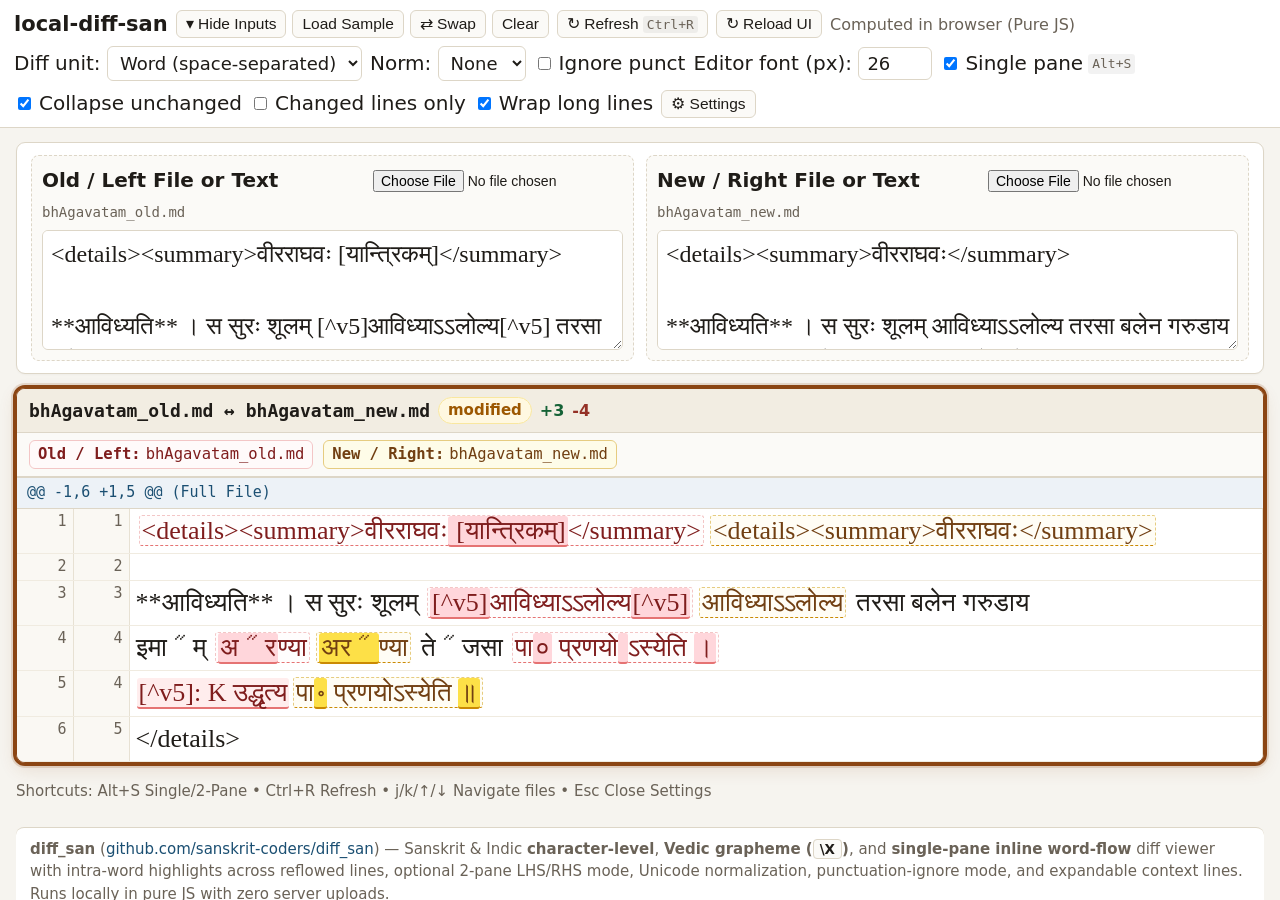
==== commit 9c941482: "local-diff-san: add footer intro with repo and PyPI package links" ====
--- a/docs/index.html
+++ b/docs/index.html
@@ -554,6 +554,30 @@
   table.local-single col.col-single-code { width: calc(100% - 112px); }
   table.local-two col.col-num { width: 58px; }
   table.local-two col.col-code { width: calc(50% - 58px); }
+  .about-footer {
+    margin-top: 6px;
+    padding: 10px 14px;
+    border-top: 1px solid var(--border);
+    background: var(--surface);
+    border-radius: 8px;
+    color: var(--muted);
+    font-size: 15px;
+    line-height: 1.5;
+    display: flex;
+    flex-direction: column;
+    gap: 5px;
+  }
+  .about-footer a { color: var(--blue); text-decoration: none; font-weight: 500; }
+  .about-footer a:hover { text-decoration: underline; }
+  .about-footer code {
+    font-family: var(--mono);
+    font-size: 13.5px;
+    background: var(--surface-2);
+    border: 1px solid var(--border);
+    border-radius: 4px;
+    padding: 1px 6px;
+    color: var(--text);
+  }
 </style>
 </head>
 <body>
@@ -662,6 +686,17 @@
       <div class="card">Loading diff...</div>
     </div>
     <div id="shortcutFooter" style="color:var(--muted); font-size:15px; padding:4px 0;">Shortcuts: Alt+S Single/2-Pane • Ctrl+R Refresh • j/k/↑/↓ Navigate files • Esc Close Settings</div>
+    <footer id="aboutFooter" class="about-footer">
+      <div>
+        <strong>diff_san</strong> (<a href="https://github.com/sanskrit-coders/diff_san" target="_blank" rel="noopener noreferrer">github.com/sanskrit-coders/diff_san</a>) —
+        Sanskrit &amp; Indic <strong>character-level</strong>, <strong>Vedic grapheme (<code>\X</code>)</strong>, and <strong>single-pane inline word-flow</strong> diff viewer with intra-word highlights across reflowed lines, optional 2-pane LHS/RHS mode, Unicode normalization, punctuation-ignore mode, and expandable context lines. Runs locally in pure JS with zero server uploads.
+      </div>
+      <div>
+        Python / CLI packages on PyPI:
+        <a href="https://pypi.org/project/local-diff-san/" target="_blank" rel="noopener noreferrer"><code>pip install local-diff-san</code></a> (compare local files or Git <code>HEAD</code> revisions)
+        · <a href="https://pypi.org/project/pull-requests-san/" target="_blank" rel="noopener noreferrer"><code>pip install pull_requests_san</code></a> (GitHub PR reviewer).
+      </div>
+    </footer>
   </main>
 </div>
 
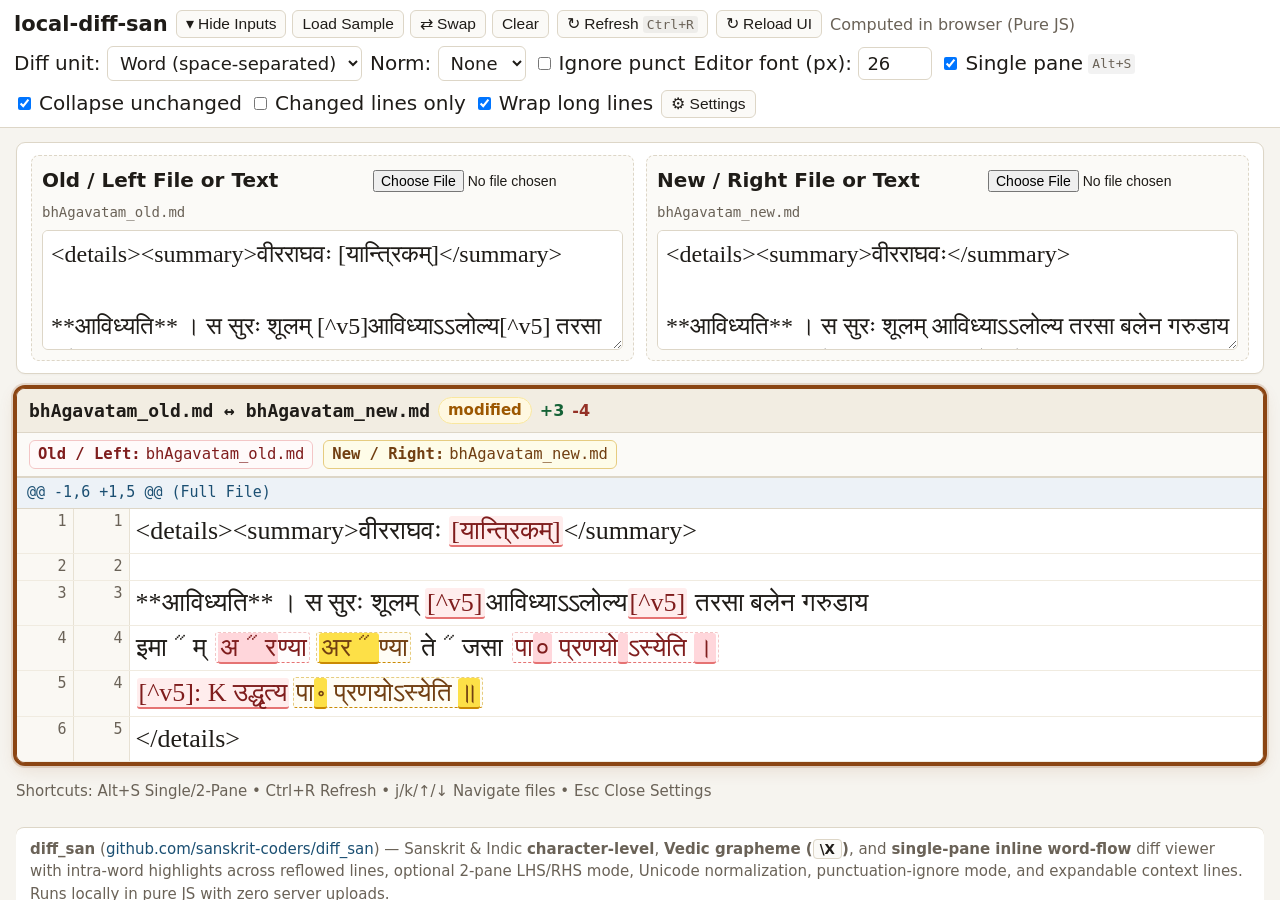
==== commit 98341496: "Highlight mere deletions/insertions inline without repeating unchanged words" ====
--- a/docs/index.html
+++ b/docs/index.html
@@ -1035,6 +1035,33 @@
     return chunks;
   }
 
+  function _refineWordPureEdits(chunks, ignorePunct = false) {
+    const out = [];
+    for (const [tag, lPart, rPart] of chunks) {
+      if (tag !== "replace" || !lPart || !rPart || Math.max(lPart.length, rPart.length) > 4000) {
+        out.push([tag, lPart, rPart]);
+        continue;
+      }
+      const sub = _diffRawTokens(lPart, rPart, "grapheme", ignorePunct);
+      let hasDel = false;
+      let hasIns = false;
+      let hasRep = false;
+      let hasNonWsEq = false;
+      for (const [st, sl, sr] of sub) {
+        if (st === "delete") hasDel = true;
+        else if (st === "insert") hasIns = true;
+        else if (st === "replace") hasRep = true;
+        else if (st === "equal" && (sl.trim() || sr.trim())) hasNonWsEq = true;
+      }
+      if (!hasRep && hasNonWsEq && (hasDel !== hasIns)) {
+        out.push(...sub);
+      } else {
+        out.push([tag, lPart, rPart]);
+      }
+    }
+    return out;
+  }
+
   function _iterDiffChunks(lhs, rhs, { mode = "grapheme", normalize = "none", ignorePunct = false } = {}) {
     if (!VALID_DIFF_MODES.includes(mode)) {
       throw new Error(`Unsupported diff mode ${JSON.stringify(mode)}`);
@@ -1048,7 +1075,10 @@
     }
     if (!lhsN) return rhsN ? [["insert", "", rhsN]] : [];
     if (!rhsN) return lhsN ? [["delete", lhsN, ""]] : [];
-    if (mode === "word" || Math.max(lhsN.length, rhsN.length) <= 120) {
+    if (mode === "word") {
+      return _refineWordPureEdits(_diffRawTokens(lhsN, rhsN, mode, ignorePunct), ignorePunct);
+    }
+    if (Math.max(lhsN.length, rhsN.length) <= 120) {
       return _diffRawTokens(lhsN, rhsN, mode, ignorePunct);
     }
     const wordChunks = _diffRawTokens(lhsN, rhsN, "word", ignorePunct);
@@ -1979,9 +2009,49 @@
       }
     }
   }
+  const renderSubParts = parts => parts.map(p => (
+    p.op === "eq" ? esc(p.text) : renderChangedText(p.text, p.op)
+  )).join("");
   let out = "";
   for (let i = 0; i < segments.length; i++) {
     const seg = segments[i];
+    if (
+      activeMode === "word" &&
+      seg.op === "del" &&
+      i + 1 < segments.length &&
+      segments[i + 1].op === "ins"
+    ) {
+      const nxt = segments[i + 1];
+      let dSub = seg.sub_segments || fallbackSubs[i];
+      let iSub = nxt.sub_segments || fallbackSubs[i + 1];
+      if (!dSub || !iSub) {
+        const pair = computeClientWordSubPair(seg.text, nxt.text);
+        if (pair) {
+          dSub = pair.l;
+          iSub = pair.r;
+        }
+      }
+      if (dSub && iSub) {
+        const pureDel = iSub.every(p => p.op === "eq") &&
+          dSub.some(p => p.op === "del") &&
+          dSub.some(p => p.op === "eq" && String(p.text || "").trim()) &&
+          dSub.filter(p => p.op === "eq").map(p => p.text).join("") === String(nxt.text || "");
+        if (pureDel) {
+          out += renderSubParts(dSub);
+          i += 1;
+          continue;
+        }
+        const pureIns = dSub.every(p => p.op === "eq") &&
+          iSub.some(p => p.op === "ins") &&
+          iSub.some(p => p.op === "eq" && String(p.text || "").trim()) &&
+          iSub.filter(p => p.op === "eq").map(p => p.text).join("") === String(seg.text || "");
+        if (pureIns) {
+          out += renderSubParts(iSub);
+          i += 1;
+          continue;
+        }
+      }
+    }
     if (seg.op === "eq") {
       out += esc(seg.text);
     } else if (seg.op === "del_nl") {
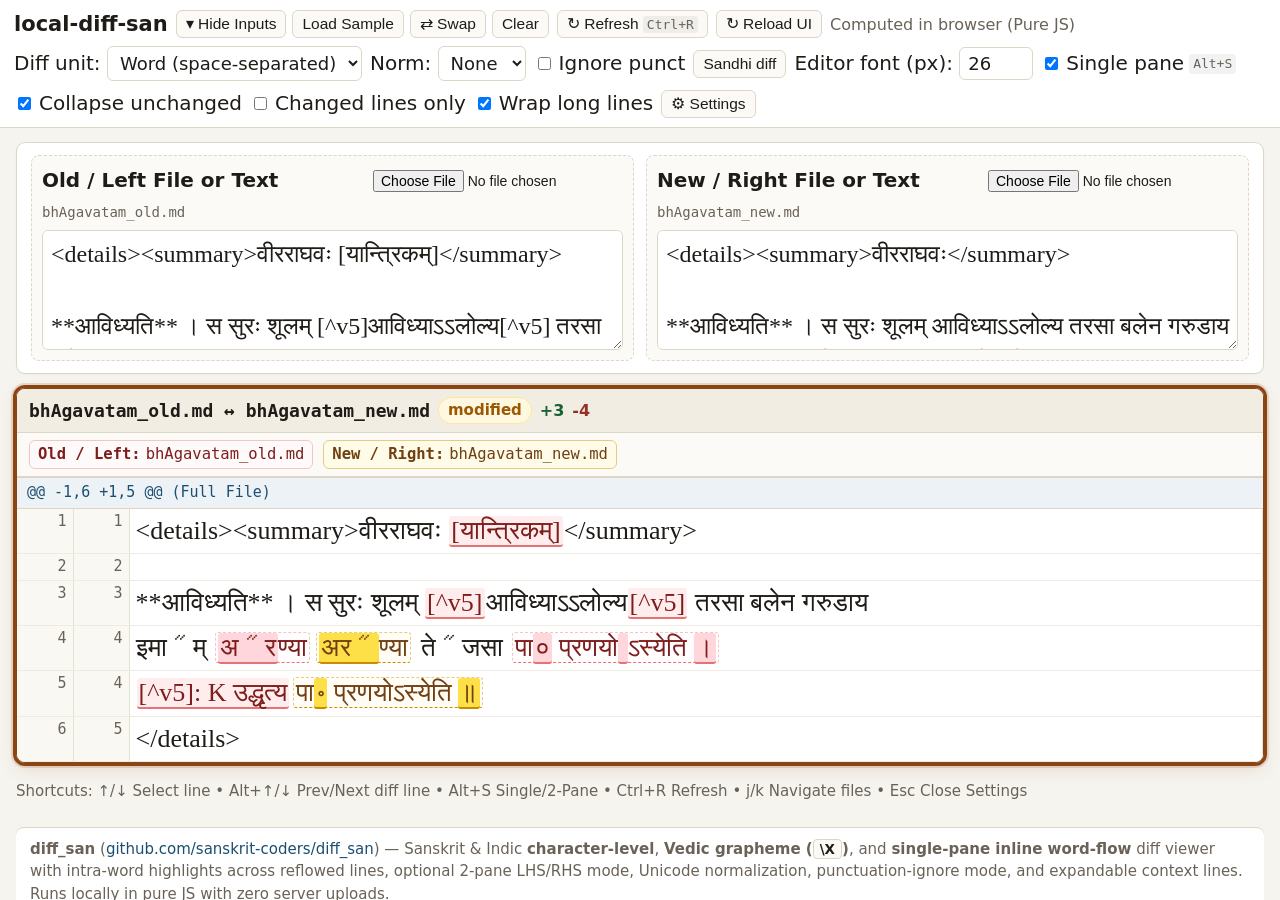
==== commit 410650ab: "Click gap bar to expand, keyboard line nav, remove action column, add Sandhi diff highlight" ====
--- a/docs/index.html
+++ b/docs/index.html
@@ -32,6 +32,12 @@
     --del-border: #e57373;
     --del-word-border: #f3c6c6;
     --del-text: #7f1d1d;
+    --sandhi-char: #ede9fe;
+    --sandhi-word-base: #f5f3ff;
+    --sandhi-char-sub: #ddd6fe;
+    --sandhi-border: #7c3aed;
+    --sandhi-word-border: #c4b5fd;
+    --sandhi-text: #4c1d95;
     --amber: #9c5700;
     --amber-soft: #fff8e1;
     --blue: #1b4f72;
@@ -264,8 +270,7 @@
     table-layout: fixed;
   }
   table.diff-table col.col-num { width: 58px; }
-  table.diff-table col.col-code { width: calc(50% - 78px); }
-  table.diff-table col.col-act { width: 40px; }
+  table.diff-table col.col-code { width: calc(50% - 58px); }
 
   table.diff-table td {
     vertical-align: top;
@@ -355,6 +360,41 @@
     border-radius: 3px;
     padding: 0 2px;
   }
+  .ch-del.ch-sandhi,
+  .ch-ins.ch-sandhi,
+  .ch-sandhi {
+    background: var(--sandhi-char);
+    color: var(--sandhi-text);
+    border-bottom: 2px solid var(--sandhi-border);
+    border-radius: 3px;
+    padding: 0 2px;
+    margin: 0 1px;
+  }
+  .ch-del.ch-has-sub.ch-sandhi,
+  .ch-ins.ch-has-sub.ch-sandhi,
+  .ch-sandhi.ch-has-sub {
+    background: var(--sandhi-word-base);
+    color: var(--sandhi-text);
+    border: 1px dashed var(--sandhi-word-border);
+    border-bottom: 1.5px dashed var(--sandhi-border);
+    margin: 0 3px;
+  }
+  .ch-sandhi .ch-sub {
+    background: var(--sandhi-char-sub);
+    color: var(--sandhi-text);
+    border-bottom: 2.5px solid var(--sandhi-border);
+    border-radius: 3px;
+    padding: 0 2px;
+  }
+  tr.diff-row { cursor: pointer; }
+  tr.diff-row-selected > td {
+    box-shadow: inset 0 2px 0 var(--accent), inset 0 -2px 0 var(--accent);
+  }
+  tr.diff-row-selected > td.ln {
+    background: #f6e7cf;
+    color: var(--accent);
+    font-weight: 700;
+  }
   .nl-badge {
     display: inline-block;
     font-family: ui-monospace, monospace;
@@ -368,8 +408,7 @@
   .nl-del { background: var(--red-char); color: var(--del-text); }
   .nl-ins { background: var(--ins-char); color: var(--ins-text); }
   table.diff-table-single col.col-num { width: 56px; }
-  table.diff-table-single col.col-single-code { width: calc(100% - 152px); }
-  table.diff-table-single col.col-act { width: 40px; }
+  table.diff-table-single col.col-single-code { width: calc(100% - 112px); }
   tr.single-row-modify td.single-code-cell { background: #ffffff; border-right: 1px solid #e7e1d3; }
   tr.single-row-del td.single-code-cell { background: var(--red-row); color: var(--del-text); border-right: 1px solid #e7e1d3; }
   tr.single-row-add td.single-code-cell { background: var(--ins-row); color: var(--ins-text); border-right: 1px solid #e7e1d3; }
@@ -386,13 +425,19 @@
     padding: 0 3px;
     vertical-align: middle;
   }
+  tr.diff-gap-row { cursor: pointer; }
   tr.diff-gap-row td {
     background: #f2ede2;
     border-top: 1px dashed var(--border);
     border-bottom: 1px dashed var(--border);
-    padding: 4px 10px;
+    padding: 5px 10px;
     color: var(--muted);
     font-size: 15px;
+    transition: background 0.12s, color 0.12s;
+  }
+  tr.diff-gap-row:hover td {
+    background: var(--accent-soft);
+    color: var(--accent);
   }
   .diff-gap-bar {
     display: flex;
@@ -400,25 +445,7 @@
     justify-content: space-between;
     gap: 10px;
     flex-wrap: wrap;
-  }
-  .diff-gap-actions {
-    display: inline-flex;
-    align-items: center;
-    gap: 6px;
-    flex-wrap: wrap;
-  }
-  .diff-gap-btn {
-    padding: 2px 9px;
-    font-size: 14px;
-    background: var(--surface);
-    border: 1px solid var(--border);
-    border-radius: 5px;
-    color: var(--text);
-  }
-  .diff-gap-btn:hover {
-    background: var(--accent-soft);
-    border-color: var(--accent);
-    color: var(--accent);
+    user-select: none;
   }
 
   .settings-drawer {
@@ -453,7 +480,8 @@
     line-height: 1.5;
   }
   .settings-preview-line.del-sample { background: var(--red-row); color: var(--del-text); border-bottom: 1px solid #f0ebe0; }
-  .settings-preview-line.ins-sample { background: var(--ins-row); color: var(--ins-text); }
+  .settings-preview-line.ins-sample { background: var(--ins-row); color: var(--ins-text); border-bottom: 1px solid #f0ebe0; }
+  .settings-preview-line.sandhi-sample { background: #ffffff; color: var(--text); }
   .settings-group {
     border: 1px solid var(--border);
     border-radius: 8px;
@@ -630,6 +658,7 @@
     <label style="display:inline-flex; align-items:center; gap:5px; cursor:pointer;">
       <input id="ignorePunctChk" type="checkbox" onchange="changeDiffOptions()" /> Ignore punct
     </label>
+    <button id="sandhiHighlightBtn" class="small" type="button" title="Highlight interword sandhi changes (e.g. अस्ति इति ↔ अस्तीति) with a special color" onclick="onToggleSandhiHighlight()">Sandhi diff</button>
     <label title="Matches VS Code (25) / IntelliJ IDEA (28)">Editor font (px): <input id="fontPxInput" type="number" min="14" max="42" value="26" style="width:74px;" onchange="applyEditorFont(this.value, 'local_diff_san_font_px')" /></label>
     <label style="display:inline-flex; align-items:center; gap:5px; cursor:pointer;" title="Single pane inline word flow (Alt+S)">
       <input id="singlePaneChk" type="checkbox" checked onchange="toggleSinglePane(this.checked)" /> Single pane <span class="kbd-hint">Alt+S</span>
@@ -685,7 +714,7 @@
     <div id="diffContainer">
       <div class="card">Loading diff...</div>
     </div>
-    <div id="shortcutFooter" style="color:var(--muted); font-size:15px; padding:4px 0;">Shortcuts: Alt+S Single/2-Pane • Ctrl+R Refresh • j/k/↑/↓ Navigate files • Esc Close Settings</div>
+    <div id="shortcutFooter" style="color:var(--muted); font-size:15px; padding:4px 0;">Shortcuts: ↑/↓ Select line • Alt+↑/↓ Prev/Next diff line • Alt+S Single/2-Pane • Ctrl+R Refresh • j/k Navigate files • Esc Close Settings</div>
     <footer id="aboutFooter" class="about-footer">
       <div>
         <strong>diff_san</strong> (<a href="https://github.com/sanskrit-coders/diff_san" target="_blank" rel="noopener noreferrer">github.com/sanskrit-coders/diff_san</a>) —
@@ -1014,6 +1043,8 @@
         const [tag, lp, rp] = chunks[idx];
         if (
           tag === "equal" &&
+          !lp.includes("\n") &&
+          !rp.includes("\n") &&
           !lp.trim() &&
           !rp.trim() &&
           cleaned.length &&
@@ -1630,6 +1661,525 @@
     };
   }
 
+  const _DEV_ACCENT_STRIP_RE = /[\u0951-\u0954\u1CD0-\u1CFF\uA8E0-\uA8FF\u200B-\u200D\uFEFF]/g;
+  const _DEV_WORD_RE = /^[\u0900-\u094F\u0958-\u0963\u0971-\u097F]+$/;
+  const _DEV_INDEP_VOWELS = new Set(["अ", "आ", "इ", "ई", "उ", "ऊ", "ऋ", "ॠ", "ए", "ऐ", "ओ", "औ"]);
+  const _DEV_VOICED_CONS = new Set([
+    "ग", "घ", "ङ", "ज", "झ", "ञ", "ड", "ढ", "ण", "द", "ध", "न", "ब", "भ", "म", "य", "र", "ल", "व", "ह",
+  ]);
+  const _DEV_VOWEL_TO_MATRA = {
+    "आ": "ा", "इ": "ि", "ई": "ी", "उ": "ु", "ऊ": "ू",
+    "ऋ": "ृ", "ॠ": "ॄ", "ए": "े", "ऐ": "ै", "ओ": "ो", "औ": "ौ",
+  };
+  const _DEV_VOWEL_MERGER = {
+    "|अ": "ा", "|आ": "ा", "ा|अ": "ा", "ा|आ": "ा",
+    "|इ": "े", "|ई": "े", "ा|इ": "े", "ा|ई": "े",
+    "|उ": "ो", "|ऊ": "ो", "ा|उ": "ो", "ा|ऊ": "ो",
+    "|ऋ": "र्", "ा|ऋ": "र्",
+    "|ए": "ै", "|ऐ": "ै", "ा|ए": "ै", "ा|ऐ": "ै",
+    "|ओ": "ौ", "|औ": "ौ", "ा|ओ": "ौ", "ा|औ": "ौ",
+    "ि|इ": "ी", "ि|ई": "ी", "ी|इ": "ी", "ी|ई": "ी",
+    "ु|उ": "ू", "ु|ऊ": "ू", "ू|उ": "ू", "ू|ऊ": "ू",
+    "ृ|ऋ": "ॄ", "ृ|ॠ": "ॄ",
+  };
+  const _DEV_YAN = { "ि": "्य्", "ी": "्य्", "ु": "्व्", "ू": "्व्", "ृ": "्र्" };
+  const _DEV_LONG_MATRA = { "ि": "ी", "ु": "ू" };
+  const _DEV_R_FINAL_WORDS = new Set(["पुनः", "अन्तः", "प्रातः", "स्वः", "बहिः", "अहः"]);
+  const _DEV_PRONOUN_SU_LOPA = new Set(["सः", "एषः", "स्यः"]);
+
+  function _cleanDevaForSandhi(text) {
+    return String(text || "").replace(_DEV_ACCENT_STRIP_RE, "");
+  }
+
+  function _canonDevaNasal(word) {
+    return String(word || "")
+      .replace(/([ङञणनम])\u094d(?=[कखगघङचछजझञटठडढणतथदधनपफबभमयरलवशषसह])/g, "ं")
+      .replace(/ँ/g, "ं");
+  }
+
+  function _stripCommonNonDevaEdges(a, b) {
+    let s1 = String(a || "");
+    let s2 = String(b || "");
+    const isDevaChar = ch => ch >= "\u0900" && ch <= "\u0963" || (ch >= "\u0971" && ch <= "\u097F");
+    while (s1.length && s2.length && s1[0] === s2[0] && !isDevaChar(s1[0])) {
+      s1 = s1.slice(1);
+      s2 = s2.slice(1);
+    }
+    while (s1.length && s2.length && s1[s1.length - 1] === s2[s2.length - 1] && !isDevaChar(s1[s1.length - 1])) {
+      s1 = s1.slice(0, -1);
+      s2 = s2.slice(0, -1);
+    }
+    return [s1, s2];
+  }
+
+  function _parseDevaWordList(text) {
+    const cleaned = _cleanDevaForSandhi(text).trim();
+    if (!cleaned) return [];
+    const parts = cleaned.split(/\s+/).filter(Boolean);
+    if (!parts.length) return [];
+    for (const w of parts) {
+      if (!_DEV_WORD_RE.test(w)) return [];
+    }
+    return parts;
+  }
+
+  function _joinConsHalantWithVowel(leftHalant, rightWord) {
+    if (!leftHalant.endsWith("\u094d") || !rightWord) return null;
+    const base = leftHalant.slice(0, -1);
+    const r0 = rightWord[0];
+    const rRest = rightWord.slice(1);
+    if (r0 === "अ") return base + rRest;
+    const m = _DEV_VOWEL_TO_MATRA[r0];
+    return m ? (base + m + rRest) : null;
+  }
+
+  function _fuseDevaPair(l, r) {
+    const outs = new Set();
+    if (!l || !r) return outs;
+    const r0 = r[0];
+    const rRest = r.slice(1);
+    const rIsVowel = _DEV_INDEP_VOWELS.has(r0);
+    const rIsVoiced = _DEV_VOICED_CONS.has(r0);
+    const lLast = l[l.length - 1];
+
+    // Direct fusion with avagraha or simple consonant-ending + consonant
+    if (r0 === "ऽ" && (lLast === "े" || lLast === "ो")) {
+      outs.add(l + r);
+      outs.add(l + " " + r);
+    }
+
+    // Independent vowel preverb "आ" + vowel
+    if (l === "आ" && rIsVowel) {
+      if (r0 === "अ" || r0 === "आ") outs.add("आ" + rRest);
+      else if (r0 === "इ" || r0 === "ई") outs.add("ए" + rRest);
+      else if (r0 === "उ" || r0 === "ऊ") outs.add("ओ" + rRest);
+      else if (r0 === "ए" || r0 === "ऐ") outs.add("ऐ" + rRest);
+      else if (r0 === "ओ" || r0 === "औ") outs.add("औ" + rRest);
+    }
+
+    // 1. Vowel endings (matra \u093e-\u094c or inherent अ) + independent vowel
+    if (!l.endsWith("\u094d") && !l.endsWith("ः") && !l.endsWith("ं") && rIsVowel) {
+      let stem = null;
+      let matra = null;
+      if (lLast >= "\u093e" && lLast <= "\u094c") {
+        stem = l.slice(0, -1);
+        matra = lLast;
+      } else if (lLast >= "\u0915" && lLast <= "\u0939") {
+        stem = l;
+        matra = "";
+      }
+      if (matra !== null) {
+        const merged = _DEV_VOWEL_MERGER[`${matra}|${r0}`];
+        if (merged) outs.add(stem + merged + rRest);
+        if (_DEV_YAN[matra]) {
+          const yJoined = _joinConsHalantWithVowel(stem + _DEV_YAN[matra], r);
+          if (yJoined) outs.add(yJoined);
+        }
+        if (matra === "े") {
+          const aj = _joinConsHalantWithVowel(stem + "य्", r);
+          if (aj) outs.add(aj);
+          outs.add(stem + " " + r);
+        } else if (matra === "ै") {
+          const aj = _joinConsHalantWithVowel(stem + "ाय्", r);
+          if (aj) outs.add(aj);
+          outs.add(stem + "ा " + r);
+        } else if (matra === "ो") {
+          const aj = _joinConsHalantWithVowel(stem + "व्", r);
+          if (aj) outs.add(aj);
+          outs.add(stem + " " + r);
+        } else if (matra === "औ".slice(0) || matra === "ौ") {
+          const aj = _joinConsHalantWithVowel(stem + "ाव्", r);
+          if (aj) outs.add(aj);
+          outs.add(stem + "ा " + r);
+        }
+        if ((matra === "े" || matra === "ो") && r0 === "अ") {
+          outs.add(l + "ऽ" + rRest);
+        }
+      }
+    }
+
+    // 2. Halant consonant + independent vowel
+    if (l.endsWith("\u094d") && l.length >= 2 && rIsVowel) {
+      const c = l[l.length - 2];
+      const stem2 = l.slice(0, -2);
+      const j0 = _joinConsHalantWithVowel(l, r);
+      if (j0) outs.add(j0);
+      const voicedStop = { "त": "द", "क": "ग", "ट": "ड", "प": "ब" }[c];
+      if (voicedStop) {
+        const jv = _joinConsHalantWithVowel(stem2 + voicedStop + "\u094d", r);
+        if (jv) {
+          outs.add(jv);
+          outs.add(stem2 + voicedStop + "\u094d " + r);
+        }
+      }
+      if (c === "न" || c === "ङ" || c === "ण") {
+        const jg = _joinConsHalantWithVowel(l + c + "\u094d", r);
+        if (jg) outs.add(jg);
+      }
+    }
+
+    // 3. Visarga (ः) sandhi
+    if (l.endsWith("ः") && l.length >= 2) {
+      const base = l.slice(0, -1);
+      const vp = base[base.length - 1];
+      if (_DEV_PRONOUN_SU_LOPA.has(l) && r0 !== "अ") {
+        outs.add(base + " " + r);
+        outs.add(base + r);
+      }
+      if (r0 === "च" || r0 === "छ") { outs.add(base + "श्" + r); outs.add(base + "श् " + r); }
+      else if (r0 === "ट" || r0 === "ठ") { outs.add(base + "ष्" + r); outs.add(base + "ष् " + r); }
+      else if (r0 === "त" || r0 === "थ") { outs.add(base + "स्" + r); outs.add(base + "स् " + r); }
+      else if (r0 === "श" || r0 === "ष" || r0 === "स") {
+        outs.add(base + r0 + "\u094d" + r);
+        outs.add(base + "स्" + r);
+      }
+      if (_DEV_R_FINAL_WORDS.has(l)) {
+        if (rIsVowel) {
+          const jr = _joinConsHalantWithVowel(base + "र्", r);
+          if (jr) outs.add(jr);
+        } else if (rIsVoiced && r0 !== "र") {
+          outs.add(base + "र्" + r);
+          outs.add(base + "र् " + r);
+        } else if (r0 === "र" && _DEV_LONG_MATRA[vp]) {
+          outs.add(base.slice(0, -1) + _DEV_LONG_MATRA[vp] + " " + r);
+        }
+      }
+      if (vp >= "\u0915" && vp <= "\u0939") {
+        if (r0 === "अ") {
+          outs.add(base + "ोऽ" + rRest);
+          outs.add(base + "ो " + r);
+          outs.add(base + " " + r);
+        } else if (rIsVowel) {
+          outs.add(base + " " + r);
+        } else if (rIsVoiced) {
+          outs.add(base + "ो " + r);
+          outs.add(base + "ो" + r);
+        }
+      } else if (vp === "ा") {
+        if (rIsVowel || rIsVoiced) {
+          outs.add(base + " " + r);
+          if (rIsVowel) {
+            const jvr = _joinConsHalantWithVowel(base + "र्", r);
+            if (jvr) outs.add(jvr);
+          }
+        }
+      } else {
+        if (rIsVowel) {
+          const jr = _joinConsHalantWithVowel(base + "र्", r);
+          if (jr) outs.add(jr);
+        } else if (r0 === "र" && _DEV_LONG_MATRA[vp]) {
+          outs.add(base.slice(0, -1) + _DEV_LONG_MATRA[vp] + " " + r);
+        } else if (rIsVoiced) {
+          outs.add(base + "र्" + r);
+          outs.add(base + "र् " + r);
+        }
+      }
+    }
+
+    // 4. Final त् / द् assimilation before consonants
+    if (l.endsWith("त्") || l.endsWith("द्")) {
+      const tStem = l.slice(0, -2);
+      if (r0 === "च" || r0 === "छ") outs.add(tStem + "च्" + r);
+      else if (r0 === "ज" || r0 === "झ") outs.add(tStem + "ज्" + r);
+      else if (r0 === "ट" || r0 === "ठ") outs.add(tStem + "ट्" + r);
+      else if (r0 === "ड" || r0 === "ढ") outs.add(tStem + "ड्" + r);
+      else if (r0 === "ल") outs.add(tStem + "ल्" + r);
+      else if (r0 === "न" || r0 === "म" || r0 === "ण" || r0 === "ङ" || r0 === "ञ") outs.add(tStem + "न्" + r);
+      else if (r0 === "ह") outs.add(tStem + "द्ध" + rRest);
+      else if (r0 === "श") outs.add(tStem + "च्छ" + rRest);
+      else if (rIsVoiced) { outs.add(tStem + "द्" + r); outs.add(tStem + "द् " + r); }
+    }
+
+    // 5. Final म् / ं sandhi
+    if (l.endsWith("म्") || l.endsWith("ं")) {
+      const mStem = l.endsWith("म्") ? l.slice(0, -2) : l.slice(0, -1);
+      if (!rIsVowel) {
+        outs.add(mStem + "ं " + r);
+        outs.add(mStem + "ं" + r);
+        outs.add(mStem + "म् " + r);
+        outs.add(mStem + "म्" + r);
+      } else if (l.endsWith("म्")) {
+        const jm = _joinConsHalantWithVowel(l, r);
+        if (jm) outs.add(jm);
+      }
+    }
+
+    // 6. Final न् before voiceless / palatal / lateral
+    if (l.endsWith("न्")) {
+      const nStem = l.slice(0, -2);
+      if (r0 === "च" || r0 === "छ") outs.add(nStem + "ंश्" + r);
+      else if (r0 === "ट" || r0 === "ठ") outs.add(nStem + "ंष्" + r);
+      else if (r0 === "त" || r0 === "थ") outs.add(nStem + "ंस्" + r);
+      else if (r0 === "ल") outs.add(nStem + "ंल्" + r);
+      else if (r0 === "ज" || r0 === "झ") outs.add(nStem + "ञ्" + r);
+      else if (r0 === "श") { outs.add(nStem + "ञ्छ" + rRest); outs.add(nStem + "ञ्" + r); }
+    }
+
+    // 7. Final क्/ग् or प्/ब् before voiced/nasal
+    if (l.endsWith("क्") || l.endsWith("ग्")) {
+      const kStem = l.slice(0, -2);
+      if (rIsVoiced) { outs.add(kStem + "ग्" + r); outs.add(kStem + "ग् " + r); }
+      if (r0 === "न" || r0 === "म") outs.add(kStem + "ङ्" + r);
+      if (r0 === "ह") outs.add(kStem + "ग्घ" + rRest);
+    }
+    if (l.endsWith("प्") || l.endsWith("ब्")) {
+      const pStem = l.slice(0, -2);
+      if (rIsVoiced) { outs.add(pStem + "ब्" + r); outs.add(pStem + "ब् " + r); }
+      if (r0 === "न" || r0 === "म") outs.add(pStem + "म्" + r);
+    }
+
+    return outs;
+  }
+
+  function _expandSandhiSequence(words) {
+    if (!words.length || words.length > 6) return new Set();
+    let states = [[]];
+    for (const w of words) {
+      const nextStates = [];
+      const seen = new Set();
+      const addState = arr => {
+        if (nextStates.length >= 64) return;
+        const key = arr.join(" ");
+        if (!seen.has(key)) {
+          seen.add(key);
+          nextStates.push(arr);
+        }
+      };
+      for (const st of states) {
+        addState([...st, w]);
+        if (st.length) {
+          const prev = st[st.length - 1];
+          const fusedSet = _fuseDevaPair(prev, w);
+          for (const fused of fusedSet) {
+            const fWords = fused.split(/\s+/).filter(Boolean);
+            addState([...st.slice(0, -1), ...fWords]);
+          }
+        }
+      }
+      states = nextStates;
+    }
+    return new Set(states.map(st => _canonDevaNasal(st.join(" "))));
+  }
+
+  function isInterwordSandhiPair(lhsText, rhsText, prevEqWord = "", nextEqWord = "") {
+    const [rawL, rawR] = _stripCommonNonDevaEdges(_cleanDevaForSandhi(lhsText).trim(), _cleanDevaForSandhi(rhsText).trim());
+    const cleanL = rawL.trim();
+    const cleanR = rawR.trim();
+    if (!cleanL || !cleanR || _canonDevaNasal(cleanL) === _canonDevaNasal(cleanR)) return false;
+    const wA = _parseDevaWordList(cleanL);
+    const wB = _parseDevaWordList(cleanR);
+    if (!wA.length || !wB.length) return false;
+    if (wA.length === 1 && wB.length === 1 && _canonDevaNasal(wA[0]) === _canonDevaNasal(wB[0])) return false;
+
+    const tryWindow = (aList, bList) => {
+      if (!aList.length || !bList.length) return false;
+      if (aList.length === 1 && bList.length === 1) {
+        return _canonDevaNasal(aList[0]) === _canonDevaNasal(bList[0]);
+      }
+      const fA = _expandSandhiSequence(aList);
+      const fB = _expandSandhiSequence(bList);
+      for (const s of fA) {
+        if (fB.has(s)) return true;
+      }
+      return false;
+    };
+
+    if ((wA.length > 1 || wB.length > 1 || _canonDevaNasal(wA[0]).includes(" ") !== _canonDevaNasal(wB[0]).includes(" ")) && tryWindow(wA, wB)) {
+      return true;
+    }
+    if (wA.length >= 2 || wB.length >= 2) {
+      if (tryWindow(wA, wB)) return true;
+    }
+    const prevClean = prevEqWord ? _parseDevaWordList(prevEqWord) : [];
+    const nextClean = nextEqWord ? _parseDevaWordList(nextEqWord) : [];
+    const pW = prevClean.length ? prevClean[prevClean.length - 1] : "";
+    const nW = nextClean.length ? nextClean[0] : "";
+    if (nW && tryWindow([...wA, nW], [...wB, nW])) return true;
+    if (pW && tryWindow([pW, ...wA], [pW, ...wB])) return true;
+    if (pW && nW && tryWindow([pW, ...wA, nW], [pW, ...wB, nW])) return true;
+    return false;
+  }
+
+  function _trailingWordFromEq(text) {
+    const s = _cleanDevaForSandhi(text);
+    const m = s.match(/([\u0900-\u094F\u0958-\u0963\u0971-\u097F]+)\s*$/);
+    if (!m) return { prefixWord: "", touched: false };
+    return { prefixWord: m[1], touched: !/\s$/.test(s) };
+  }
+
+  function _leadingWordFromEq(text) {
+    const s = _cleanDevaForSandhi(text);
+    const m = s.match(/^\s*([\u0900-\u094F\u0958-\u0963\u0971-\u097F]+)/);
+    if (!m) return { suffixWord: "", touched: false };
+    return { suffixWord: m[1], touched: !/^\s/.test(s) };
+  }
+
+  function findSandhiMarkedIndices(segments, sandhiContext = null) {
+    const marked = new Set();
+    if (!Array.isArray(segments) || !segments.length) return marked;
+
+    if (sandhiContext && sandhiContext.otherSegments && sandhiContext.leftText != null && sandhiContext.rightText != null) {
+      if (isInterwordSandhiPair(sandhiContext.leftText, sandhiContext.rightText)) {
+        for (let i = 0; i < segments.length; i++) {
+          if (segments[i].op === "del" || segments[i].op === "ins") marked.add(i);
+        }
+        return marked;
+      }
+      const streamSegs = computeStreamDiff(sandhiContext.leftText, sandhiContext.rightText, { mode: "word" });
+      const streamMarks = findSandhiMarkedIndices(streamSegs, null);
+      if (streamMarks.size) {
+        const wantOp = segments.some(s => s.op === "del") ? "del" : "ins";
+        const sandhiPieces = [];
+        for (const idx of streamMarks) {
+          if (streamSegs[idx] && streamSegs[idx].op === wantOp) {
+            const t = (streamSegs[idx].text || "").trim();
+            if (t) sandhiPieces.push(t);
+          }
+        }
+        for (let i = 0; i < segments.length; i++) {
+          if (segments[i].op !== wantOp) continue;
+          const t = (segments[i].text || "").trim();
+          if (t && sandhiPieces.some(p => p === t || p.includes(t) || t.includes(p))) marked.add(i);
+        }
+      }
+      return marked;
+    }
+
+    let i = 0;
+    const n = segments.length;
+    while (i < n) {
+      const seg = segments[i];
+      if (seg.op !== "del" && seg.op !== "ins") {
+        i += 1;
+        continue;
+      }
+      const runStart = i;
+      let lhsMid = "";
+      let rhsMid = "";
+      while (i < n && (segments[i].op === "del" || segments[i].op === "ins")) {
+        if (segments[i].op === "del") lhsMid += segments[i].text || "";
+        else rhsMid += segments[i].text || "";
+        i += 1;
+      }
+      const runEnd = i;
+      const prevSeg = runStart > 0 && segments[runStart - 1].op === "eq" ? segments[runStart - 1] : null;
+      const nextSeg = runEnd < n && segments[runEnd].op === "eq" ? segments[runEnd] : null;
+      const prevInfo = prevSeg ? _trailingWordFromEq(prevSeg.text) : { prefixWord: "", touched: false };
+      const nextInfo = nextSeg ? _leadingWordFromEq(nextSeg.text) : { suffixWord: "", touched: false };
+
+      let testL = lhsMid;
+      let testR = rhsMid;
+      let pCtx = "";
+      let nCtx = "";
+      if (prevInfo.touched && prevInfo.prefixWord) {
+        testL = prevInfo.prefixWord + testL;
+        testR = prevInfo.prefixWord + testR;
+      } else if (prevInfo.prefixWord) {
+        pCtx = prevInfo.prefixWord;
+      }
+      if (nextInfo.touched && nextInfo.suffixWord) {
+        testL = testL + nextInfo.suffixWord;
+        testR = testR + nextInfo.suffixWord;
+      } else if (nextInfo.suffixWord) {
+        nCtx = nextInfo.suffixWord;
+      }
+
+      if (isInterwordSandhiPair(testL, testR, pCtx, nCtx)) {
+        for (let k = runStart; k < runEnd; k++) marked.add(k);
+      }
+    }
+    return marked;
+  }
+
+  function splitMixedSandhiPair(delText, insText) {
+    const lWords = tokenizeForDiff(delText, "word").filter(t => t.trim());
+    const rWords = tokenizeForDiff(insText, "word").filter(t => t.trim());
+    const m = lWords.length;
+    const n = rWords.length;
+    if ((m <= 1 && n <= 1) || m > 16 || n > 16) return null;
+
+    // Find a sandhi-equivalent sub-alignment separating sandhi groups from non-sandhi edits.
+    const hits = [];
+    for (let li = 0; li < m; li++) {
+      for (let lj = li + 1; lj <= Math.min(m, li + 5); lj++) {
+        const lStr = lWords.slice(li, lj).join(" ");
+        for (let ri = 0; ri < n; ri++) {
+          for (let rj = ri + 1; rj <= Math.min(n, ri + 5); rj++) {
+            if (lj - li === m && rj - ri === n) continue;
+            if (lj - li === 1 && rj - ri === 1 && lWords[li] === rWords[ri]) {
+              hits.push({ li, lj, ri, rj, kind: "eq", score: 1 });
+              continue;
+            }
+            const rStr = rWords.slice(ri, rj).join(" ");
+            if (isInterwordSandhiPair(lStr, rStr)) {
+              hits.push({ li, lj, ri, rj, kind: "sandhi", score: (lj - li) + (rj - ri) });
+            }
+          }
+        }
+      }
+    }
+    if (!hits.some(h => h.kind === "sandhi")) return null;
+    hits.sort((a, b) => (a.li - b.li) || (a.ri - b.ri) || (b.score - a.score));
+
+    // Simple highest-scoring non-overlapping monotonic subset over small m,n <= 16
+    const bestFrom = Array.from({ length: m + 1 }, () => new Array(n + 1).fill(null));
+    function solve(i, j) {
+      if (i >= m && j >= n) return { score: 0, chosen: [] };
+      if (bestFrom[i][j]) return bestFrom[i][j];
+      let best = { score: 0, chosen: [] };
+      if (i < m) {
+        const sub = solve(i + 1, j);
+        if (sub.score > best.score) best = sub;
+      }
+      if (j < n) {
+        const sub = solve(i, j + 1);
+        if (sub.score > best.score) best = sub;
+      }
+      for (const h of hits) {
+        if (h.li === i && h.ri === j) {
+          const sub = solve(h.lj, h.rj);
+          const sc = h.score + sub.score;
+          if (sc > best.score) best = { score: sc, chosen: [h, ...sub.chosen] };
+        }
+      }
+      bestFrom[i][j] = best;
+      return best;
+    }
+    const sol = solve(0, 0);
+    if (!sol.chosen.some(c => c.kind === "sandhi")) return null;
+
+    const out = [];
+    let ci = 0;
+    let cj = 0;
+    const emitGap = (li1, li2, ri1, ri2) => {
+      if (li1 > 0 || ri1 > 0) out.push({ op: "eq", text: " " });
+      if (li1 < li2) out.push({ op: "del", text: lWords.slice(li1, li2).join(" ") });
+      if (ri1 < ri2) out.push({ op: "ins", text: rWords.slice(ri1, ri2).join(" ") });
+    };
+    for (const c of sol.chosen) {
+      if (ci < c.li || cj < c.ri) emitGap(ci, c.li, cj, c.ri);
+      if (out.length) out.push({ op: "eq", text: " " });
+      if (c.kind === "eq") {
+        out.push({ op: "eq", text: rWords.slice(c.ri, c.rj).join(" ") });
+      } else {
+        out.push({ op: "del", text: lWords.slice(c.li, c.lj).join(" ") });
+        out.push({ op: "ins", text: rWords.slice(c.ri, c.rj).join(" ") });
+      }
+      ci = c.lj;
+      cj = c.rj;
+    }
+    if (ci < m || cj < n) {
+      if (out.length) out.push({ op: "eq", text: " " });
+      if (ci < m) out.push({ op: "del", text: lWords.slice(ci, m).join(" ") });
+      if (cj < n) out.push({ op: "ins", text: rWords.slice(cj, n).join(" ") });
+    }
+    const merged = _mergeSegments(out);
+    if (merged.length <= 2) return null;
+    const marks = findSandhiMarkedIndices(merged, null);
+    if (!marks.size) return null;
+    return merged;
+  }
+
   const api = {
     VALID_DIFF_MODES,
     VALID_NORMALIZATIONS,
@@ -1641,6 +2191,9 @@
     computeStreamDiff,
     buildInlineFlowRows,
     buildFullFileHunk,
+    isInterwordSandhiPair,
+    findSandhiMarkedIndices,
+    splitMixedSandhiPair,
   };
 
   if (typeof module !== "undefined" && module.exports) {
@@ -1652,6 +2205,8 @@
 })(typeof window !== "undefined" ? window : globalThis);
 
 const DIFF_COLOR_STORAGE_KEY = "diff_san_theme_colors_v1";
+const DIFF_SANDHI_STORAGE_KEY = "diff_san_highlight_sandhi_v1";
+let sandhiHighlightEnabled = false;
 
 const DIFF_COLOR_FIELDS = [
   { id: "colorRedChar", cssVar: "--red-char", label: "Deleted word / token", group: "Deleted (Old)", defaultVal: "#ffeded" },
@@ -1666,6 +2221,10 @@
   { id: "colorInsRow", cssVar: "--ins-row", label: "Added row tint", group: "Added (New)", defaultVal: "#fefce8" },
   { id: "colorInsBorder", cssVar: "--ins-border", label: "Added underline", group: "Added (New)", defaultVal: "#ca8a04" },
   { id: "colorInsText", cssVar: "--ins-text", label: "Added text", group: "Added (New)", defaultVal: "#713f12" },
+  { id: "colorSandhiChar", cssVar: "--sandhi-char", label: "Sandhi span highlight", group: "Interword Sandhi", defaultVal: "#ede9fe" },
+  { id: "colorSandhiCharSub", cssVar: "--sandhi-char-sub", label: "Sandhi intra-word char", group: "Interword Sandhi", defaultVal: "#ddd6fe" },
+  { id: "colorSandhiBorder", cssVar: "--sandhi-border", label: "Sandhi underline", group: "Interword Sandhi", defaultVal: "#7c3aed" },
+  { id: "colorSandhiText", cssVar: "--sandhi-text", label: "Sandhi text", group: "Interword Sandhi", defaultVal: "#4c1d95" },
 ];
 
 function esc(s) {
@@ -1782,9 +2341,26 @@
   setStatus("Diff colors reset to defaults", 2000);
 }
 
+function isSandhiHighlightEnabled() {
+  return !!sandhiHighlightEnabled;
+}
+
+function syncSandhiButtonUi() {
+  const btn = document.getElementById("sandhiHighlightBtn");
+  if (btn && btn.classList) btn.classList.toggle("active", !!sandhiHighlightEnabled);
+}
+
+function setSandhiHighlightEnabled(nextVal, persist = true) {
+  sandhiHighlightEnabled = !!nextVal;
+  syncSandhiButtonUi();
+  if (persist) {
+    try { localStorage.setItem(DIFF_SANDHI_STORAGE_KEY, sandhiHighlightEnabled ? "true" : "false"); } catch (_) {}
+  }
+}
+
 function renderSettingsPaneHtml() {
   const cur = getCurrentDiffColorMap();
-  const groups = ["Deleted (Old)", "Added (New)"];
+  const groups = ["Deleted (Old)", "Added (New)", "Interword Sandhi"];
   const groupsHtml = groups.map(grp => {
     const rows = DIFF_COLOR_FIELDS.filter(f => f.group === grp).map(f => {
       const val = (cur[f.cssVar] || f.defaultVal).toLowerCase();
@@ -1821,6 +2397,10 @@
         <span class="ch-ins ch-has-sub">पा<span class="ch-sub">॰</span></span>
         <span class="ch-ins">नवीनम्</span> (added line / token preview)
       </div>
+      <div class="settings-preview-line sandhi-sample">
+        <span class="ch-del ch-has-sub ch-sandhi">अस्<span class="ch-sub">ति इ</span>ति</span>
+        <span class="ch-ins ch-has-sub ch-sandhi">अस्<span class="ch-sub">ती</span>ति</span> (interword sandhi preview)
+      </div>
     </div>
     ${groupsHtml}
   `;
@@ -1859,6 +2439,13 @@
   const pane = document.getElementById("settingsPane");
   if (pane) pane.innerHTML = renderSettingsPaneHtml();
   applyAllDiffColors(saved, false);
+  try {
+    const savedSandhi = localStorage.getItem(DIFF_SANDHI_STORAGE_KEY);
+    if (savedSandhi === "true" || savedSandhi === "false") {
+      sandhiHighlightEnabled = savedSandhi === "true";
+    }
+  } catch (_) {}
+  syncSandhiButtonUi();
 }
 
 function codepointTitle(txt) {
@@ -1892,8 +2479,9 @@
   return inner;
 }
 
-function renderChangedText(txt, op, subSegments = null) {
-  const cls = op === "del" ? "ch-del" : "ch-ins";
+function renderChangedText(txt, op, subSegments = null, extraCls = "", customTitle = null) {
+  const baseCls = op === "del" ? "ch-del" : "ch-ins";
+  const cls = extraCls ? `${baseCls} ${extraCls}` : baseCls;
   const raw = String(txt || "");
   let lead = "";
   let core = raw;
@@ -1904,7 +2492,8 @@
     core = m[2];
     trail = m[3];
   }
-  const tip = esc(codepointTitle(core));
+  const tipRaw = customTitle ? `${customTitle} | ${codepointTitle(core)}` : codepointTitle(core);
+  const tip = esc(tipRaw);
   const fmtWs = s => esc(s.replace(/\t/g, "  "));
 
   if (Array.isArray(subSegments) && subSegments.length && core) {
@@ -1989,7 +2578,14 @@
   };
 }
 
-function renderDiffSegments(segments, diffMode = null) {
+function _getDiffSanEngine() {
+  if (typeof DiffSanEngine !== "undefined" && DiffSanEngine) return DiffSanEngine;
+  if (typeof window !== "undefined" && window.DiffSanEngine) return window.DiffSanEngine;
+  if (typeof globalThis !== "undefined" && globalThis.DiffSanEngine) return globalThis.DiffSanEngine;
+  return null;
+}
+
+function renderDiffSegments(segments, diffMode = null, sandhiContext = null) {
   if (!segments || !segments.length) return "";
   const activeMode = diffMode !== null ? diffMode : (typeof getDiffMode === "function" ? getDiffMode() : "word");
   const fallbackSubs = {};
@@ -2009,12 +2605,43 @@
       }
     }
   }
-  const renderSubParts = parts => parts.map(p => (
-    p.op === "eq" ? esc(p.text) : renderChangedText(p.text, p.op)
+  let sandhiMarks = null;
+  const eng = _getDiffSanEngine();
+  if (sandhiHighlightEnabled && eng && typeof eng.findSandhiMarkedIndices === "function") {
+    sandhiMarks = eng.findSandhiMarkedIndices(segments, sandhiContext);
+  }
+  const renderSubParts = (parts, isSandhi) => parts.map(p => (
+    p.op === "eq"
+      ? esc(p.text)
+      : renderChangedText(
+          p.text,
+          p.op,
+          null,
+          isSandhi ? "ch-sandhi" : "",
+          isSandhi ? "Interword sandhi change" : null
+        )
   )).join("");
   let out = "";
   for (let i = 0; i < segments.length; i++) {
     const seg = segments[i];
+    if (
+      sandhiHighlightEnabled &&
+      !sandhiContext &&
+      eng &&
+      typeof eng.splitMixedSandhiPair === "function" &&
+      seg.op === "del" &&
+      i + 1 < segments.length &&
+      segments[i + 1].op === "ins" &&
+      !(sandhiMarks && (sandhiMarks.has(i) || sandhiMarks.has(i + 1))) &&
+      (/\s/.test(seg.text || "") || /\s/.test(segments[i + 1].text || ""))
+    ) {
+      const splitSegs = eng.splitMixedSandhiPair(seg.text, segments[i + 1].text);
+      if (splitSegs) {
+        out += renderDiffSegments(splitSegs, activeMode, null);
+        i += 1;
+        continue;
+      }
+    }
     if (
       activeMode === "word" &&
       seg.op === "del" &&
@@ -2032,12 +2659,13 @@
         }
       }
       if (dSub && iSub) {
+        const pairIsSandhi = !!(sandhiMarks && (sandhiMarks.has(i) || sandhiMarks.has(i + 1)));
         const pureDel = iSub.every(p => p.op === "eq") &&
           dSub.some(p => p.op === "del") &&
           dSub.some(p => p.op === "eq" && String(p.text || "").trim()) &&
           dSub.filter(p => p.op === "eq").map(p => p.text).join("") === String(nxt.text || "");
         if (pureDel) {
-          out += renderSubParts(dSub);
+          out += renderSubParts(dSub, pairIsSandhi);
           i += 1;
           continue;
         }
@@ -2046,7 +2674,7 @@
           iSub.some(p => p.op === "eq" && String(p.text || "").trim()) &&
           iSub.filter(p => p.op === "eq").map(p => p.text).join("") === String(seg.text || "");
         if (pureIns) {
-          out += renderSubParts(iSub);
+          out += renderSubParts(iSub, pairIsSandhi);
           i += 1;
           continue;
         }
@@ -2059,7 +2687,14 @@
     } else if (seg.op === "ins_nl") {
       out += `<span class="nl-badge nl-ins" title="Inserted line break">↵</span>`;
     } else {
-      out += renderChangedText(seg.text, seg.op, seg.sub_segments || fallbackSubs[i]);
+      const isS = !!(sandhiMarks && sandhiMarks.has(i));
+      out += renderChangedText(
+        seg.text,
+        seg.op,
+        seg.sub_segments || fallbackSubs[i],
+        isS ? "ch-sandhi" : "",
+        isS ? "Interword sandhi change" : null
+      );
     }
   }
   return out;
@@ -2189,23 +2824,14 @@
 }
 
 function renderGapRowHtml(gap, colspan, fnName = "expandGapRow") {
-  const btns = [];
   const encodedKey = esc(JSON.stringify(gap.gapKey));
-  if (gap.hiddenCount > 20 && gap.canTop) {
-    btns.push(`<button class="diff-gap-btn" type="button" onclick="event.stopPropagation(); ${fnName}(${encodedKey}, 'top', 20)">↓ Expand 20 below</button>`);
-  }
-  btns.push(`<button class="diff-gap-btn" type="button" onclick="event.stopPropagation(); ${fnName}(${encodedKey}, 'all', 0)">↕ Expand all ${gap.hiddenCount}</button>`);
-  if (gap.hiddenCount > 20 && gap.canBottom) {
-    btns.push(`<button class="diff-gap-btn" type="button" onclick="event.stopPropagation(); ${fnName}(${encodedKey}, 'bottom', 20)">↑ Expand 20 above</button>`);
-  }
   const rangeTxt = (gap.firstRight != null && gap.lastRight != null)
     ? ` (lines ${gap.firstRight}–${gap.lastRight})`
     : ((gap.firstLeft != null && gap.lastLeft != null) ? ` (LHS ${gap.firstLeft}–${gap.lastLeft})` : "");
-  return `<tr class="diff-gap-row">
+  return `<tr class="diff-gap-row" title="Click to expand collapsed lines" onclick="${fnName}(${encodedKey}, 'all', 0)">
     <td colspan="${colspan}">
       <div class="diff-gap-bar">
         <span>⋯ ${gap.hiddenCount} collapsed context line${gap.hiddenCount === 1 ? '' : 's'}${esc(rangeTxt)}</span>
-        <span class="diff-gap-actions">${btns.join("")}</span>
       </div>
     </td>
   </tr>`;
@@ -2218,6 +2844,67 @@
 let staticRightName = "right.md";
 let staticInputsCollapsed = false;
 let staticDiffTimer = null;
+let renderedLocalRows = [];
+let selectedLocalRowKey = null;
+
+function onToggleSandhiHighlight() {
+  setSandhiHighlightEnabled(!isSandhiHighlightEnabled(), true);
+  renderWorkspace();
+}
+
+function selectLocalRow(rowKey, { scroll = true } = {}) {
+  const prevKey = selectedLocalRowKey;
+  if (prevKey && prevKey !== rowKey) {
+    const prevMeta = renderedLocalRows.find(x => x.rowKey === prevKey);
+    if (prevMeta) {
+      const prevEl = document.getElementById(prevMeta.domId);
+      if (prevEl && prevEl.classList) prevEl.classList.remove("diff-row-selected");
+    }
+  }
+  selectedLocalRowKey = rowKey || null;
+  const meta = rowKey ? renderedLocalRows.find(x => x.rowKey === rowKey) : null;
+  if (meta) {
+    const el = document.getElementById(meta.domId);
+    if (el && el.classList) el.classList.add("diff-row-selected");
+    if (scroll && el && typeof el.scrollIntoView === "function") {
+      el.scrollIntoView({ block: "nearest" });
+    }
+  }
+  return meta || null;
+}
+
+function moveLocalRowSelection(step, diffOnly = false) {
+  if (!renderedLocalRows.length) return null;
+  const curIdx = selectedLocalRowKey
+    ? renderedLocalRows.findIndex(r => r.rowKey === selectedLocalRowKey)
+    : -1;
+  const isMatch = r => !diffOnly || (r.kind && r.kind !== "context");
+  if (curIdx < 0) {
+    const startIdx = step >= 0
+      ? renderedLocalRows.findIndex(isMatch)
+      : (() => {
+          for (let k = renderedLocalRows.length - 1; k >= 0; k--) {
+            if (isMatch(renderedLocalRows[k])) return k;
+          }
+          return -1;
+        })();
+    return startIdx >= 0 ? selectLocalRow(renderedLocalRows[startIdx].rowKey) : null;
+  }
+  for (let i = curIdx + step; i >= 0 && i < renderedLocalRows.length; i += step) {
+    if (isMatch(renderedLocalRows[i])) {
+      return selectLocalRow(renderedLocalRows[i].rowKey);
+    }
+  }
+  return null;
+}
+
+function handleLocalRowClick(ev, rowKey) {
+  const tgt = ev?.target;
+  if (tgt && typeof tgt.closest === "function") {
+    if (tgt.closest("button, a, input, textarea, select")) return;
+  }
+  selectLocalRow(rowKey, { scroll: false });
+}
 
 function isClientTextMode() {
   if (IS_STATIC_HOST) return true;
@@ -2473,7 +3160,7 @@
   const numTxt = num != null ? num : "";
   if (num != null && diskPath && !IS_STATIC_HOST) {
     const jsPath = esc(JSON.stringify(diskPath));
-    return `<td class="ln clickable" title="Open in IntelliJ IDEA at line ${num}" onclick="openPathInIdea(${jsPath}, ${num})">${numTxt}</td>`;
+    return `<td class="ln clickable" title="Open in IntelliJ IDEA at line ${num}" onclick="event.stopPropagation(); openPathInIdea(${jsPath}, ${num})">${numTxt}</td>`;
   }
   return `<td class="ln">${numTxt}</td>`;
 }
@@ -2483,7 +3170,15 @@
   renderWorkspace();
 }
 
+function _registerLocalRowMeta(itemId, hi, ri, r) {
+  const rowKey = `${itemId}:${hi}:${ri}`;
+  const domId = `localRow_${hi}_${ri}`;
+  renderedLocalRows.push({ rowKey, domId, kind: r.kind || "modify" });
+  return { rowKey, domId, selCls: selectedLocalRowKey === rowKey ? " diff-row-selected" : "" };
+}
+
 function renderDiffItemHtml(item) {
+  renderedLocalRows = [];
   if (!item) {
     return `<div class="card">
       <div><strong>No changed files found</strong> against <span class="mono">${esc(workspaceData?.spec?.rev || 'HEAD')}</span>.</div>
@@ -2518,8 +3213,9 @@
         const rowsHtml = renderItems.map(it => {
           if (it.type === "gap") return renderGapRowHtml(it, colspan, "expandGapRow");
           const r = it.r;
-          const rowCls = `diff-row single-row-${esc(r.kind || 'modify')}`;
-          return `<tr class="${rowCls}">
+          const { rowKey, domId, selCls } = _registerLocalRowMeta(item.id, hi, it.ri, r);
+          const rowCls = `diff-row single-row-${esc(r.kind || 'modify')}${selCls}`;
+          return `<tr id="${esc(domId)}" class="${rowCls}" onclick="handleLocalRowClick(event, ${esc(JSON.stringify(rowKey))})">
             ${renderLocalLineCell(r.left_num, item.left_path)}
             ${renderLocalLineCell(r.right_num, item.right_path)}
             <td class="code-cell single-code-cell">${renderDiffSegments(r.segments)}</td>
@@ -2534,12 +3230,13 @@
       const rowsHtml = renderItems.map(it => {
         if (it.type === "gap") return renderGapRowHtml(it, colspan, "expandGapRow");
         const r = it.r;
-        const rowCls = `diff-row diff-row-${esc(r.kind || 'modify')}`;
-        const lhsHtml = r.left_text == null ? "" : renderDiffSegments(r.lhs_segments);
-        const rhsHtml = r.right_text == null ? "" : renderDiffSegments(r.rhs_segments);
+        const { rowKey, domId, selCls } = _registerLocalRowMeta(item.id, hi, it.ri, r);
+        const rowCls = `diff-row diff-row-${esc(r.kind || 'modify')}${selCls}`;
+        const lhsHtml = r.left_text == null ? "" : renderDiffSegments(r.lhs_segments, null, { leftText: r.left_text, rightText: r.right_text, otherSegments: r.rhs_segments });
+        const rhsHtml = r.right_text == null ? "" : renderDiffSegments(r.rhs_segments, null, { leftText: r.left_text, rightText: r.right_text, otherSegments: r.lhs_segments });
         const lhsCls = r.left_text == null ? "code-cell lhs-cell diff-empty" : "code-cell lhs-cell";
         const rhsCls = r.right_text == null ? "code-cell rhs-cell diff-empty" : "code-cell rhs-cell";
-        return `<tr class="${rowCls}">
+        return `<tr id="${esc(domId)}" class="${rowCls}" onclick="handleLocalRowClick(event, ${esc(JSON.stringify(rowKey))})">
           ${renderLocalLineCell(r.left_num, item.left_path)}
           <td class="${lhsCls}">${lhsHtml}</td>
           ${renderLocalLineCell(r.right_num, item.right_path)}
@@ -2743,6 +3440,11 @@
       toggleSinglePane(!isSinglePaneMode());
       return;
     }
+    if ((ev.key === "ArrowDown" || ev.key === "ArrowUp") && tag !== "SELECT") {
+      ev.preventDefault();
+      moveLocalRowSelection(ev.key === "ArrowDown" ? 1 : -1, true);
+      return;
+    }
   }
   if (ev.key === "Escape" && isSettingsPaneOpen()) {
     ev.preventDefault();
@@ -2750,14 +3452,21 @@
     return;
   }
   if (tag === "INPUT" || tag === "TEXTAREA" || tag === "SELECT") return;
+  if ((ev.key === "ArrowDown" || ev.key === "ArrowUp") && !ev.altKey && !ev.ctrlKey && !ev.metaKey && !ev.shiftKey) {
+    if (renderedLocalRows.length) {
+      ev.preventDefault();
+      moveLocalRowSelection(ev.key === "ArrowDown" ? 1 : -1, false);
+    }
+    return;
+  }
   const items = workspaceData?.items || [];
   if (items.length <= 1) return;
   const curIdx = Math.max(0, items.findIndex(it => it.id === selectedItemId));
-  if (ev.key === "j" || ev.key === "ArrowDown") {
+  if (ev.key === "j") {
     ev.preventDefault();
     const nxt = items[Math.min(items.length - 1, curIdx + 1)];
     if (nxt) selectItem(nxt.id);
-  } else if (ev.key === "k" || ev.key === "ArrowUp") {
+  } else if (ev.key === "k") {
     ev.preventDefault();
     const prev = items[Math.max(0, curIdx - 1)];
     if (prev) selectItem(prev.id);
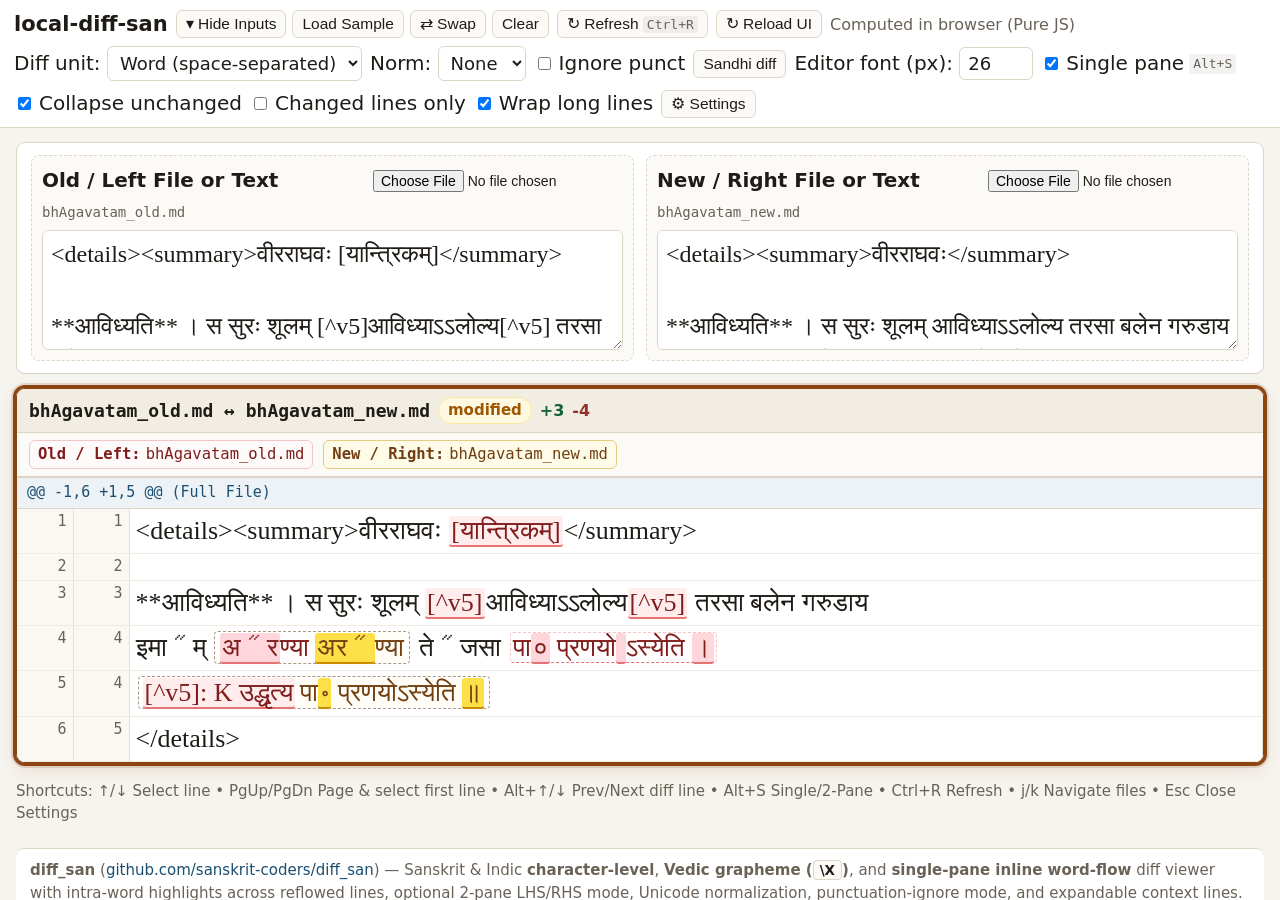
==== commit 97ff6afa: "Select first visible line on PageUp/PageDown and wrap OLD/NEW pairs in single dashed box" ====
--- a/docs/index.html
+++ b/docs/index.html
@@ -385,6 +385,30 @@
     border-bottom: 2.5px solid var(--sandhi-border);
     border-radius: 3px;
     padding: 0 2px;
+  }
+  .ch-pair {
+    display: inline;
+    border: 1.5px dashed #a89982;
+    border-radius: 4px;
+    padding: 1px 3px;
+    margin: 0 2px;
+    background: rgba(255, 255, 255, 0.45);
+  }
+  .ch-pair.ch-sandhi {
+    background: var(--sandhi-word-base);
+    border-color: var(--sandhi-border);
+  }
+  .ch-pair .ch-del.ch-has-sub,
+  .ch-pair .ch-ins.ch-has-sub,
+  .ch-pair .ch-sandhi.ch-has-sub {
+    border: none;
+    margin: 0 1px;
+    padding: 0 1px;
+  }
+  .ch-pair > .ch-del + .ch-ins,
+  .ch-pair > .ch-del + .nl-badge,
+  .ch-pair > .nl-badge + .ch-ins {
+    margin-left: 3px;
   }
   tr.diff-row { cursor: pointer; }
   tr.diff-row-selected > td {
@@ -714,7 +738,7 @@
     <div id="diffContainer">
       <div class="card">Loading diff...</div>
     </div>
-    <div id="shortcutFooter" style="color:var(--muted); font-size:15px; padding:4px 0;">Shortcuts: ↑/↓ Select line • Alt+↑/↓ Prev/Next diff line • Alt+S Single/2-Pane • Ctrl+R Refresh • j/k Navigate files • Esc Close Settings</div>
+    <div id="shortcutFooter" style="color:var(--muted); font-size:15px; padding:4px 0;">Shortcuts: ↑/↓ Select line • PgUp/PgDn Page &amp; select first line • Alt+↑/↓ Prev/Next diff line • Alt+S Single/2-Pane • Ctrl+R Refresh • j/k Navigate files • Esc Close Settings</div>
     <footer id="aboutFooter" class="about-footer">
       <div>
         <strong>diff_san</strong> (<a href="https://github.com/sanskrit-coders/diff_san" target="_blank" rel="noopener noreferrer">github.com/sanskrit-coders/diff_san</a>) —
@@ -2398,8 +2422,7 @@
         <span class="ch-ins">नवीनम्</span> (added line / token preview)
       </div>
       <div class="settings-preview-line sandhi-sample">
-        <span class="ch-del ch-has-sub ch-sandhi">अस्<span class="ch-sub">ति इ</span>ति</span>
-        <span class="ch-ins ch-has-sub ch-sandhi">अस्<span class="ch-sub">ती</span>ति</span> (interword sandhi preview)
+        <span class="ch-pair ch-sandhi"><span class="ch-del ch-has-sub ch-sandhi">अस्<span class="ch-sub">ति इ</span>ति</span><span class="ch-ins ch-has-sub ch-sandhi">अस्<span class="ch-sub">ती</span>ति</span></span> (interword sandhi preview)
       </div>
     </div>
     ${groupsHtml}
@@ -2585,6 +2608,63 @@
   return null;
 }
 
+function _wrapOldNewPairHtml(innerHtml, isSandhi) {
+  if (!innerHtml) return "";
+  const mLead = innerHtml.match(/^([ \t]*)([\s\S]*)$/);
+  const leadWs = (mLead && mLead[2]) ? mLead[1] : "";
+  const afterLead = (mLead && mLead[2]) ? mLead[2] : innerHtml;
+  const mTrail = afterLead.match(/^([\s\S]*?)([ \t]*)$/);
+  const coreHtml = (mTrail && mTrail[1]) ? mTrail[1] : afterLead;
+  const trailWs = (mTrail && mTrail[1]) ? mTrail[2] : "";
+  const cls = isSandhi ? "ch-pair ch-sandhi" : "ch-pair";
+  return `${leadWs}<span class="${cls}">${coreHtml}</span>${trailWs}`;
+}
+
+function findFirstVisibleRowMeta(rows, paneEl = null) {
+  if (!Array.isArray(rows) || !rows.length) return null;
+  const pane = paneEl || document.getElementById("mainPane");
+  if (!pane || typeof pane.getBoundingClientRect !== "function") {
+    return rows[0] || null;
+  }
+  const paneRect = pane.getBoundingClientRect();
+  if (!paneRect || paneRect.height <= 0) {
+    return rows[0] || null;
+  }
+  const paneTop = paneRect.top;
+  const paneBottom = paneRect.bottom;
+  let partialFallback = null;
+  for (const r of rows) {
+    const el = document.getElementById(r.domId);
+    if (!el || typeof el.getBoundingClientRect !== "function") continue;
+    const rect = el.getBoundingClientRect();
+    if (!rect || (rect.width === 0 && rect.height === 0)) continue;
+    if (rect.bottom <= paneTop) continue;
+    if (rect.top >= paneBottom) break;
+    if (!partialFallback) partialFallback = r;
+    const visiblePx = Math.min(rect.bottom, paneBottom) - Math.max(rect.top, paneTop);
+    const minReadable = Math.min(20, Math.max(4, rect.height * 0.5));
+    if (rect.top >= paneTop - 2 || visiblePx >= minReadable) {
+      return r;
+    }
+  }
+  return partialFallback || null;
+}
+
+function pageScrollDiffPane(direction, rows, selectRowFn, paneEl = null) {
+  const pane = paneEl || document.getElementById("mainPane");
+  if (!pane) return null;
+  const viewH = pane.clientHeight || (typeof window !== "undefined" ? window.innerHeight : 0) || 600;
+  const step = Math.max(60, Math.round(viewH * 0.875));
+  const maxScroll = Math.max(0, (pane.scrollHeight || 0) - viewH);
+  const nextTop = Math.max(0, Math.min(maxScroll, (pane.scrollTop || 0) + direction * step));
+  pane.scrollTop = nextTop;
+  const firstMeta = findFirstVisibleRowMeta(rows, pane);
+  if (firstMeta && typeof selectRowFn === "function") {
+    selectRowFn(firstMeta.rowKey);
+  }
+  return firstMeta;
+}
+
 function renderDiffSegments(segments, diffMode = null, sandhiContext = null) {
   if (!segments || !segments.length) return "";
   const activeMode = diffMode !== null ? diffMode : (typeof getDiffMode === "function" ? getDiffMode() : "word");
@@ -2621,81 +2701,103 @@
           isSandhi ? "Interword sandhi change" : null
         )
   )).join("");
+  const renderOneSegment = (idx) => {
+    const s = segments[idx];
+    if (s.op === "eq") return esc(s.text);
+    if (s.op === "del_nl") return `<span class="nl-badge nl-del" title="Removed line break">↵</span>`;
+    if (s.op === "ins_nl") return `<span class="nl-badge nl-ins" title="Inserted line break">↵</span>`;
+    const isS = !!(sandhiMarks && sandhiMarks.has(idx));
+    return renderChangedText(
+      s.text,
+      s.op,
+      s.sub_segments || fallbackSubs[idx],
+      isS ? "ch-sandhi" : "",
+      isS ? "Interword sandhi change" : null
+    );
+  };
   let out = "";
   for (let i = 0; i < segments.length; i++) {
     const seg = segments[i];
-    if (
-      sandhiHighlightEnabled &&
-      !sandhiContext &&
-      eng &&
-      typeof eng.splitMixedSandhiPair === "function" &&
-      seg.op === "del" &&
-      i + 1 < segments.length &&
-      segments[i + 1].op === "ins" &&
-      !(sandhiMarks && (sandhiMarks.has(i) || sandhiMarks.has(i + 1))) &&
-      (/\s/.test(seg.text || "") || /\s/.test(segments[i + 1].text || ""))
-    ) {
-      const splitSegs = eng.splitMixedSandhiPair(seg.text, segments[i + 1].text);
-      if (splitSegs) {
-        out += renderDiffSegments(splitSegs, activeMode, null);
-        i += 1;
+    if (seg.op === "del" && !sandhiContext) {
+      let k = i;
+      let sawIns = false;
+      let lastContentIdx = i;
+      while (k < segments.length) {
+        const op = segments[k].op;
+        if (op === "eq") break;
+        if (op === "del") {
+          if (sawIns) break;
+          lastContentIdx = k;
+        } else if (op === "ins") {
+          sawIns = true;
+          lastContentIdx = k;
+        } else if (op !== "del_nl" && op !== "ins_nl") {
+          break;
+        }
+        k += 1;
+      }
+      if (sawIns) {
+        if (
+          lastContentIdx === i + 1 &&
+          segments[i + 1].op === "ins" &&
+          sandhiHighlightEnabled &&
+          eng &&
+          typeof eng.splitMixedSandhiPair === "function" &&
+          !(sandhiMarks && (sandhiMarks.has(i) || sandhiMarks.has(i + 1))) &&
+          (/\s/.test(seg.text || "") || /\s/.test(segments[i + 1].text || ""))
+        ) {
+          const splitSegs = eng.splitMixedSandhiPair(seg.text, segments[i + 1].text);
+          if (splitSegs) {
+            out += renderDiffSegments(splitSegs, activeMode, null);
+            i = lastContentIdx;
+            continue;
+          }
+        }
+        if (lastContentIdx === i + 1 && segments[i + 1].op === "ins" && activeMode === "word") {
+          const nxt = segments[i + 1];
+          let dSub = seg.sub_segments || fallbackSubs[i];
+          let iSub = nxt.sub_segments || fallbackSubs[i + 1];
+          if (!dSub || !iSub) {
+            const pair = computeClientWordSubPair(seg.text, nxt.text);
+            if (pair) {
+              dSub = pair.l;
+              iSub = pair.r;
+            }
+          }
+          if (dSub && iSub) {
+            const pairIsSandhi = !!(sandhiMarks && (sandhiMarks.has(i) || sandhiMarks.has(i + 1)));
+            const pureDel = iSub.every(p => p.op === "eq") &&
+              dSub.some(p => p.op === "del") &&
+              dSub.some(p => p.op === "eq" && String(p.text || "").trim()) &&
+              dSub.filter(p => p.op === "eq").map(p => p.text).join("") === String(nxt.text || "");
+            if (pureDel) {
+              out += renderSubParts(dSub, pairIsSandhi);
+              i = lastContentIdx;
+              continue;
+            }
+            const pureIns = dSub.every(p => p.op === "eq") &&
+              iSub.some(p => p.op === "ins") &&
+              iSub.some(p => p.op === "eq" && String(p.text || "").trim()) &&
+              iSub.filter(p => p.op === "eq").map(p => p.text).join("") === String(seg.text || "");
+            if (pureIns) {
+              out += renderSubParts(iSub, pairIsSandhi);
+              i = lastContentIdx;
+              continue;
+            }
+          }
+        }
+        let pairHtml = "";
+        let pairIsSandhi = false;
+        for (let p = i; p <= lastContentIdx; p++) {
+          if (sandhiMarks && sandhiMarks.has(p)) pairIsSandhi = true;
+          pairHtml += renderOneSegment(p);
+        }
+        out += _wrapOldNewPairHtml(pairHtml, pairIsSandhi);
+        i = lastContentIdx;
         continue;
       }
     }
-    if (
-      activeMode === "word" &&
-      seg.op === "del" &&
-      i + 1 < segments.length &&
-      segments[i + 1].op === "ins"
-    ) {
-      const nxt = segments[i + 1];
-      let dSub = seg.sub_segments || fallbackSubs[i];
-      let iSub = nxt.sub_segments || fallbackSubs[i + 1];
-      if (!dSub || !iSub) {
-        const pair = computeClientWordSubPair(seg.text, nxt.text);
-        if (pair) {
-          dSub = pair.l;
-          iSub = pair.r;
-        }
-      }
-      if (dSub && iSub) {
-        const pairIsSandhi = !!(sandhiMarks && (sandhiMarks.has(i) || sandhiMarks.has(i + 1)));
-        const pureDel = iSub.every(p => p.op === "eq") &&
-          dSub.some(p => p.op === "del") &&
-          dSub.some(p => p.op === "eq" && String(p.text || "").trim()) &&
-          dSub.filter(p => p.op === "eq").map(p => p.text).join("") === String(nxt.text || "");
-        if (pureDel) {
-          out += renderSubParts(dSub, pairIsSandhi);
-          i += 1;
-          continue;
-        }
-        const pureIns = dSub.every(p => p.op === "eq") &&
-          iSub.some(p => p.op === "ins") &&
-          iSub.some(p => p.op === "eq" && String(p.text || "").trim()) &&
-          iSub.filter(p => p.op === "eq").map(p => p.text).join("") === String(seg.text || "");
-        if (pureIns) {
-          out += renderSubParts(iSub, pairIsSandhi);
-          i += 1;
-          continue;
-        }
-      }
-    }
-    if (seg.op === "eq") {
-      out += esc(seg.text);
-    } else if (seg.op === "del_nl") {
-      out += `<span class="nl-badge nl-del" title="Removed line break">↵</span>`;
-    } else if (seg.op === "ins_nl") {
-      out += `<span class="nl-badge nl-ins" title="Inserted line break">↵</span>`;
-    } else {
-      const isS = !!(sandhiMarks && sandhiMarks.has(i));
-      out += renderChangedText(
-        seg.text,
-        seg.op,
-        seg.sub_segments || fallbackSubs[i],
-        isS ? "ch-sandhi" : "",
-        isS ? "Interword sandhi change" : null
-      );
-    }
+    out += renderOneSegment(i);
   }
   return out;
 }
@@ -3451,6 +3553,20 @@
     closeSettingsPane();
     return;
   }
+  const isTextControl = tag === "TEXTAREA" || tag === "SELECT"
+    || (tag === "INPUT" && target.type !== "checkbox" && target.type !== "radio" && target.type !== "button")
+    || !!target?.isContentEditable;
+  if ((ev.key === "PageDown" || ev.key === "PageUp") && !ev.altKey && !ev.ctrlKey && !ev.metaKey && !ev.shiftKey && !isTextControl) {
+    if (renderedLocalRows.length) {
+      ev.preventDefault();
+      pageScrollDiffPane(
+        ev.key === "PageDown" ? 1 : -1,
+        renderedLocalRows,
+        rowKey => selectLocalRow(rowKey, { scroll: false })
+      );
+      return;
+    }
+  }
   if (tag === "INPUT" || tag === "TEXTAREA" || tag === "SELECT") return;
   if ((ev.key === "ArrowDown" || ev.key === "ArrowUp") && !ev.altKey && !ev.ctrlKey && !ev.metaKey && !ev.shiftKey) {
     if (renderedLocalRows.length) {
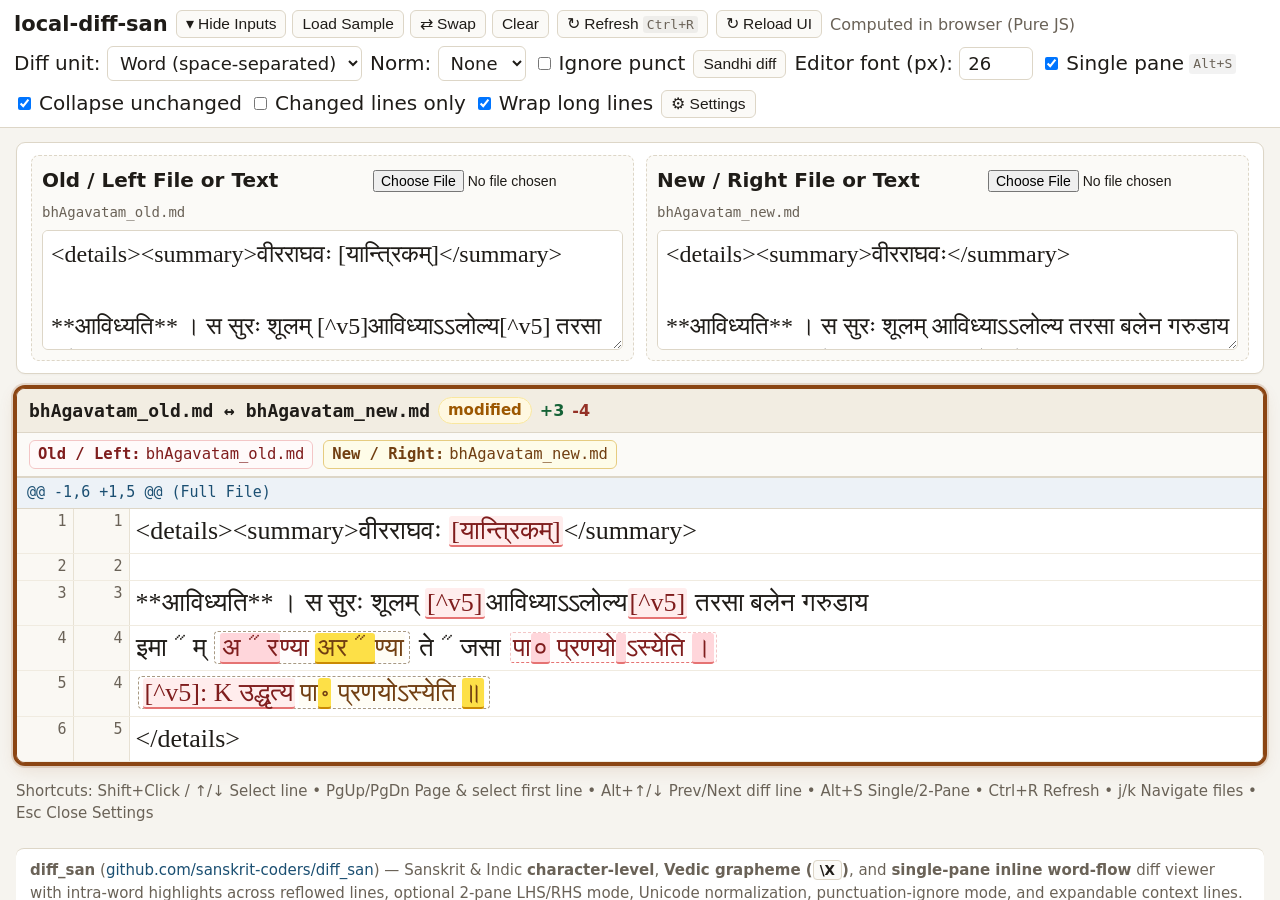
==== commit c582bc55: "Shift+Click to select line without blocking text drag; allow multiline reply via Shift+Enter" ====
--- a/docs/index.html
+++ b/docs/index.html
@@ -410,7 +410,6 @@
   .ch-pair > .nl-badge + .ch-ins {
     margin-left: 3px;
   }
-  tr.diff-row { cursor: pointer; }
   tr.diff-row-selected > td {
     box-shadow: inset 0 2px 0 var(--accent), inset 0 -2px 0 var(--accent);
   }
@@ -738,7 +737,7 @@
     <div id="diffContainer">
       <div class="card">Loading diff...</div>
     </div>
-    <div id="shortcutFooter" style="color:var(--muted); font-size:15px; padding:4px 0;">Shortcuts: ↑/↓ Select line • PgUp/PgDn Page &amp; select first line • Alt+↑/↓ Prev/Next diff line • Alt+S Single/2-Pane • Ctrl+R Refresh • j/k Navigate files • Esc Close Settings</div>
+    <div id="shortcutFooter" style="color:var(--muted); font-size:15px; padding:4px 0;">Shortcuts: Shift+Click / ↑/↓ Select line • PgUp/PgDn Page &amp; select first line • Alt+↑/↓ Prev/Next diff line • Alt+S Single/2-Pane • Ctrl+R Refresh • j/k Navigate files • Esc Close Settings</div>
     <footer id="aboutFooter" class="about-footer">
       <div>
         <strong>diff_san</strong> (<a href="https://github.com/sanskrit-coders/diff_san" target="_blank" rel="noopener noreferrer">github.com/sanskrit-coders/diff_san</a>) —
@@ -2457,7 +2456,24 @@
   toggleSettingsPane(false);
 }
 
+let _diffRowMouseBound = false;
+
+function initDiffRowMouseBehavior() {
+  if (_diffRowMouseBound || typeof document === "undefined" || typeof document.addEventListener !== "function") return;
+  _diffRowMouseBound = true;
+  document.addEventListener("mousedown", (ev) => {
+    if (!ev || !ev.shiftKey || ev.ctrlKey || ev.altKey || ev.metaKey) return;
+    const tgt = ev.target;
+    if (!tgt || typeof tgt.closest !== "function") return;
+    if (tgt.closest("button, a, input, textarea, select, summary, .thread-box, .inline-composer")) return;
+    if (tgt.closest("tr.diff-row") && typeof ev.preventDefault === "function") {
+      ev.preventDefault();
+    }
+  });
+}
+
 function initDiffSettingsPane() {
+  initDiffRowMouseBehavior();
   const saved = getCurrentDiffColorMap();
   const pane = document.getElementById("settingsPane");
   if (pane) pane.innerHTML = renderSettingsPaneHtml();
@@ -3001,10 +3017,13 @@
 }
 
 function handleLocalRowClick(ev, rowKey) {
-  const tgt = ev?.target;
+  if (!ev) return;
+  const tgt = ev.target;
   if (tgt && typeof tgt.closest === "function") {
     if (tgt.closest("button, a, input, textarea, select")) return;
   }
+  if (!ev.shiftKey || ev.ctrlKey || ev.altKey || ev.metaKey) return;
+  if (typeof ev.preventDefault === "function") ev.preventDefault();
   selectLocalRow(rowKey, { scroll: false });
 }
 
@@ -3262,7 +3281,7 @@
   const numTxt = num != null ? num : "";
   if (num != null && diskPath && !IS_STATIC_HOST) {
     const jsPath = esc(JSON.stringify(diskPath));
-    return `<td class="ln clickable" title="Open in IntelliJ IDEA at line ${num}" onclick="event.stopPropagation(); openPathInIdea(${jsPath}, ${num})">${numTxt}</td>`;
+    return `<td class="ln clickable" title="Open in IntelliJ IDEA at line ${num} (Shift+Click selects line)" onclick="if(event.shiftKey) return; event.stopPropagation(); openPathInIdea(${jsPath}, ${num})">${numTxt}</td>`;
   }
   return `<td class="ln">${numTxt}</td>`;
 }
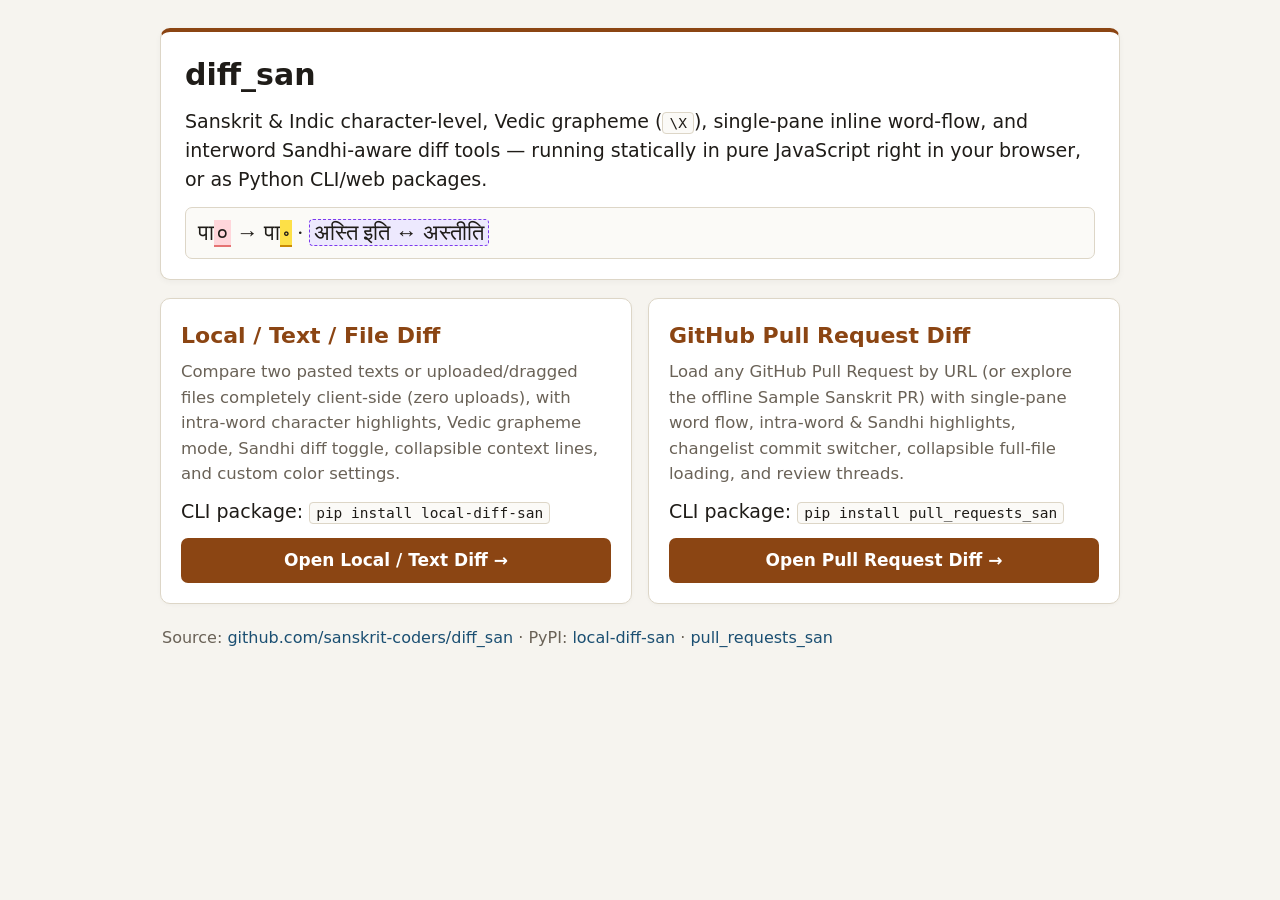
==== commit c054baa9: "Move local_diff static site to subpath, add static PR viewer subpath, and update links" ====
--- a/docs/index.html
+++ b/docs/index.html
@@ -3,7 +3,7 @@
 <head>
 <meta charset="utf-8" />
 <meta name="viewport" content="width=device-width, initial-scale=1" />
-<title>local-diff-san — Sanskrit Local & Git Diff Viewer</title>
+<title>diff_san — Sanskrit &amp; Indic Diff Tools</title>
 <style>
   :root {
     --bg: #f6f4ef;
@@ -14,36 +14,8 @@
     --muted: #6a6257;
     --accent: #8b4513;
     --accent-soft: #fdf3e7;
-    --green: #156236;
-    --green-soft: #eafaf1;
-    --ins-row: #fefce8;
-    --ins-char: #fef3c7;
-    --ins-word-base: #fffdf5;
-    --ins-char-sub: #fde047;
-    --ins-border: #ca8a04;
-    --ins-word-border: #e6cc80;
-    --ins-text: #713f12;
-    --red: #943126;
-    --red-soft: #fdeeee;
-    --red-row: #fffafa;
-    --red-char: #ffeded;
-    --del-word-base: #fffdfd;
-    --del-char-sub: #ffd6db;
-    --del-border: #e57373;
-    --del-word-border: #f3c6c6;
-    --del-text: #7f1d1d;
-    --sandhi-char: #ede9fe;
-    --sandhi-word-base: #f5f3ff;
-    --sandhi-char-sub: #ddd6fe;
-    --sandhi-border: #7c3aed;
-    --sandhi-word-border: #c4b5fd;
-    --sandhi-text: #4c1d95;
-    --amber: #9c5700;
-    --amber-soft: #fff8e1;
     --blue: #1b4f72;
-    --blue-soft: #ebf5fb;
     --dev: "Adishila SanVedic", "Tiro Devanagari Sanskrit", "Noto Sans Devanagari", "Annapurna SIL", serif;
-    --dev-font-size: 26px;
   }
   * { box-sizing: border-box; }
   body {
@@ -51,3564 +23,122 @@
     background: var(--bg);
     color: var(--text);
     font-family: system-ui, -apple-system, "Segoe UI", Roboto, sans-serif;
-    font-size: 20px;
-    line-height: 1.45;
+    font-size: 19px;
+    line-height: 1.55;
+    padding: 28px 18px 40px;
+  }
+  .wrap {
+    max-width: 960px;
+    margin: 0 auto;
     display: flex;
     flex-direction: column;
-    height: 100vh;
-    overflow: hidden;
+    gap: 18px;
   }
-  header {
-    background: var(--surface);
-    border-bottom: 1px solid var(--border);
-    padding: 9px 14px;
-    display: flex;
-    flex-direction: column;
-    gap: 7px;
-    flex-shrink: 0;
-  }
-  .row { display: flex; align-items: center; gap: 8px; flex-wrap: wrap; }
-  input[type="text"], input[type="number"], select, textarea {
-    padding: 5px 8px;
-    border: 1px solid var(--border);
-    border-radius: 6px;
-    background: #fff;
-    color: var(--text);
-    font-size: 18px;
-    font-family: inherit;
-  }
-  button {
-    padding: 6px 12px;
-    border: 1px solid var(--border);
-    border-radius: 6px;
-    background: var(--surface-2);
-    color: var(--text);
-    cursor: pointer;
-    font-size: 17px;
-    font-weight: 500;
-  }
-  button:hover:not(:disabled) { background: #efeae0; }
-  button:disabled { opacity: 0.55; cursor: not-allowed; }
-  button.primary { background: var(--accent); color: #fff; border-color: var(--accent); }
-  button.primary:hover:not(:disabled) { background: #70360d; }
-  button.green { background: var(--green); color: #fff; border-color: var(--green); }
-  button.green:hover:not(:disabled) { background: #104b29; }
-  button.danger { background: var(--red); color: #fff; border-color: var(--red); }
-  button.danger:hover:not(:disabled) { background: #74251c; }
-  button.small { padding: 4px 9px; font-size: 15.5px; }
-  button.active { box-shadow: 0 0 0 2px var(--accent); background: var(--accent-soft); }
-
-  .pill {
-    display: inline-flex;
-    align-items: center;
-    gap: 4px;
-    padding: 2px 9px;
-    border-radius: 999px;
-    font-size: 15px;
-    font-weight: 600;
-    border: 1px solid var(--border);
-    background: var(--surface-2);
-    color: var(--text);
-  }
-  .pill-green { background: var(--green-soft); color: var(--green); border-color: #a9dfbf; }
-  .pill-red { background: var(--red-soft); color: var(--red); border-color: #f5b7b1; }
-  .pill-amber { background: var(--amber-soft); color: var(--amber); border-color: #f9e79f; }
-  .pill-blue { background: var(--blue-soft); color: var(--blue); border-color: #aed6f1; }
-  .kbd-hint {
-    font-size: 13px;
-    font-family: monospace;
-    color: var(--muted);
-    background: rgba(0,0,0,0.05);
-    padding: 1px 4px;
-    border-radius: 3px;
-  }
-
-  .workspace {
-    display: grid;
-    grid-template-columns: 375px minmax(0, 1fr);
-    flex: 1;
-    min-height: 0;
-  }
-  aside.sidebar {
-    background: var(--surface);
-    border-right: 1px solid var(--border);
-    display: flex;
-    flex-direction: column;
-    min-height: 0;
-    overflow: hidden;
-  }
-  .sidebar-section {
-    display: flex;
-    flex-direction: column;
-    min-height: 0;
-    padding: 10px;
-    gap: 6px;
-  }
-  .scroll-list {
-    overflow-y: auto;
-    display: flex;
-    flex-direction: column;
-    gap: 5px;
-    min-height: 0;
-    flex: 1;
-  }
-  .pane-title {
-    font-size: 16px;
-    font-weight: 700;
-    text-transform: uppercase;
-    letter-spacing: 0.04em;
-    color: var(--muted);
-    display: flex;
-    justify-content: space-between;
-    align-items: center;
-  }
-  .pr-item, .file-item {
-    padding: 8px 10px;
-    border-radius: 7px;
-    border: 1px solid var(--border);
-    background: var(--surface-2);
-    cursor: pointer;
-    display: flex;
-    flex-direction: column;
-    gap: 4px;
-  }
-  .pr-item:hover, .file-item:hover { background: #f2ede2; }
-  .pr-item.active, .file-item.active {
-    background: var(--accent-soft);
-    border-color: var(--accent);
-    box-shadow: inset 3px 0 0 var(--accent);
-  }
-  .pr-item-meta, .file-item-meta {
-    font-size: 15px;
-    color: var(--muted);
-    display: flex;
-    gap: 6px;
-    flex-wrap: wrap;
-    align-items: center;
-  }
-  .mono { font-family: ui-monospace, SFMono-Regular, Menlo, Consolas, monospace; }
-
-  main {
-    min-width: 0;
-    overflow-y: auto;
-    padding: 14px 16px;
-    display: flex;
-    flex-direction: column;
-    gap: 14px;
-  }
-  .card {
-    background: var(--surface);
-    border: 1px solid var(--border);
-    border-radius: 9px;
-    padding: 12px 14px;
-    box-shadow: 0 1px 2px rgba(0,0,0,0.03);
-    display: flex;
-    flex-direction: column;
-    gap: 10px;
-  }
-  .error-banner {
-    background: var(--red-soft);
-    border: 1px solid #f5b7b1;
-    color: var(--red);
-    border-radius: 7px;
-    padding: 8px 12px;
-    font-size: 17px;
-    display: none;
-  }
-
-  .file-card {
-    background: var(--surface);
-    border: 1px solid var(--border);
-    border-radius: 9px;
-    overflow: hidden;
-    transition: box-shadow 0.12s ease, border-color 0.12s ease;
-  }
-  .file-card.focused {
-    border-color: var(--accent);
-    outline: 3px solid var(--accent);
-    box-shadow: 0 0 0 5px rgba(139, 69, 19, 0.16), 0 6px 18px rgba(139, 69, 19, 0.14);
-  }
-  .active-badge {
-    display: none;
-    align-items: center;
-    padding: 1px 8px;
-    border-radius: 999px;
-    background: var(--accent);
-    color: #fff;
-    font-family: system-ui, sans-serif;
-    font-size: 13px;
-    font-weight: 700;
-    letter-spacing: 0.04em;
-    text-transform: uppercase;
-  }
-  .file-card.focused .active-badge { display: inline-flex; }
-  .file-card-header {
-    background: #f2ede2;
-    padding: 8px 12px;
-    border-bottom: 1px solid var(--border);
-    display: flex;
-    justify-content: space-between;
-    align-items: center;
-    gap: 10px;
-    flex-wrap: wrap;
-  }
-  .file-card.collapsed .file-card-body { display: none; }
-
-  .hunk-bar {
-    background: #edf2f7;
-    color: var(--blue);
-    font-family: ui-monospace, SFMono-Regular, Menlo, Consolas, monospace;
-    font-size: 15px;
-    padding: 4px 10px;
-    border-top: 1px solid var(--border);
-    border-bottom: 1px solid var(--border);
-  }
-
-  table.diff-table {
-    width: 100%;
-    border-collapse: collapse;
-    table-layout: fixed;
-  }
-  table.diff-table col.col-num { width: 58px; }
-  table.diff-table col.col-code { width: calc(50% - 58px); }
-
-  table.diff-table td {
-    vertical-align: top;
-    border-bottom: 1px solid #f0ebe0;
-    padding: 2px 6px;
-  }
-  td.ln {
-    font-family: ui-monospace, SFMono-Regular, Menlo, Consolas, monospace;
-    font-size: 15px;
-    color: var(--muted);
-    text-align: right;
-    user-select: none;
-    background: #faf8f3;
-    border-right: 1px solid #e7e1d3;
-  }
-  td.ln.clickable { cursor: pointer; }
-  td.ln.clickable:hover { background: var(--accent-soft); color: var(--accent); font-weight: 700; }
-  td.code-cell {
-    font-family: var(--dev);
-    font-size: var(--dev-font-size);
-    line-height: 1.55;
-    border-right: 1px solid #e7e1d3;
-    overflow-wrap: anywhere;
-  }
-  .wrap-on td.code-cell { white-space: pre-wrap; }
-  .wrap-off td.code-cell { white-space: pre; overflow-x: auto; }
-  td.act-cell {
-    text-align: center;
-    background: #faf8f3;
-    padding: 2px;
-  }
-
-  tr.diff-row-context td.code-cell { background: #ffffff; }
-  tr.diff-row-modify td.lhs-cell { background: var(--red-row); }
-  tr.diff-row-modify td.rhs-cell { background: var(--ins-row); }
-  tr.diff-row-del td.lhs-cell { background: var(--red-row); color: var(--del-text); }
-  tr.diff-row-add td.rhs-cell { background: var(--ins-row); color: var(--ins-text); }
-  td.diff-empty {
-    background: repeating-linear-gradient(
-      -45deg,
-      #f6f4ef,
-      #f6f4ef 6px,
-      #efece4 6px,
-      #efece4 12px
-    );
-  }
-
-  .ch-del {
-    background: var(--red-char);
-    color: var(--del-text);
-    border-bottom: 2px solid var(--del-border);
-    border-radius: 3px;
-    padding: 0 2px;
-    margin: 0 1px;
-  }
-  .ch-ins {
-    background: var(--ins-char);
-    color: var(--ins-text);
-    border-bottom: 2px solid var(--ins-border);
-    border-radius: 3px;
-    padding: 0 2px;
-    margin: 0 1px;
-  }
-  .ch-del.ch-has-sub {
-    background: var(--del-word-base);
-    border: 1px dashed var(--del-word-border);
-    border-bottom: 1.5px dashed var(--del-border);
-    margin: 0 3px;
-  }
-  .ch-ins.ch-has-sub {
-    background: var(--ins-word-base);
-    border: 1px dashed var(--ins-word-border);
-    border-bottom: 1.5px dashed var(--ins-border);
-    margin: 0 3px;
-  }
-  .ch-del .ch-sub {
-    background: var(--del-char-sub);
-    color: var(--del-text);
-    border-bottom: 2.5px solid var(--del-border);
-    border-radius: 3px;
-    padding: 0 2px;
-  }
-  .ch-ins .ch-sub {
-    background: var(--ins-char-sub);
-    color: var(--ins-text);
-    border-bottom: 2.5px solid var(--ins-border);
-    border-radius: 3px;
-    padding: 0 2px;
-  }
-  .ch-del.ch-sandhi,
-  .ch-ins.ch-sandhi,
-  .ch-sandhi {
-    background: var(--sandhi-char);
-    color: var(--sandhi-text);
-    border-bottom: 2px solid var(--sandhi-border);
-    border-radius: 3px;
-    padding: 0 2px;
-    margin: 0 1px;
-  }
-  .ch-del.ch-has-sub.ch-sandhi,
-  .ch-ins.ch-has-sub.ch-sandhi,
-  .ch-sandhi.ch-has-sub {
-    background: var(--sandhi-word-base);
-    color: var(--sandhi-text);
-    border: 1px dashed var(--sandhi-word-border);
-    border-bottom: 1.5px dashed var(--sandhi-border);
-    margin: 0 3px;
-  }
-  .ch-sandhi .ch-sub {
-    background: var(--sandhi-char-sub);
-    color: var(--sandhi-text);
-    border-bottom: 2.5px solid var(--sandhi-border);
-    border-radius: 3px;
-    padding: 0 2px;
-  }
-  .ch-pair {
-    display: inline;
-    border: 1.5px dashed #a89982;
-    border-radius: 4px;
-    padding: 1px 3px;
-    margin: 0 2px;
-    background: rgba(255, 255, 255, 0.45);
-  }
-  .ch-pair.ch-sandhi {
-    background: var(--sandhi-word-base);
-    border-color: var(--sandhi-border);
-  }
-  .ch-pair .ch-del.ch-has-sub,
-  .ch-pair .ch-ins.ch-has-sub,
-  .ch-pair .ch-sandhi.ch-has-sub {
-    border: none;
-    margin: 0 1px;
-    padding: 0 1px;
-  }
-  .ch-pair > .ch-del + .ch-ins,
-  .ch-pair > .ch-del + .nl-badge,
-  .ch-pair > .nl-badge + .ch-ins {
-    margin-left: 3px;
-  }
-  tr.diff-row-selected > td {
-    box-shadow: inset 0 2px 0 var(--accent), inset 0 -2px 0 var(--accent);
-  }
-  tr.diff-row-selected > td.ln {
-    background: #f6e7cf;
-    color: var(--accent);
-    font-weight: 700;
-  }
-  .nl-badge {
-    display: inline-block;
-    font-family: ui-monospace, monospace;
-    font-size: 14px;
-    font-weight: 700;
-    border-radius: 3px;
-    padding: 0 3px;
-    margin: 0 2px;
-    vertical-align: middle;
-  }
-  .nl-del { background: var(--red-char); color: var(--del-text); }
-  .nl-ins { background: var(--ins-char); color: var(--ins-text); }
-  table.diff-table-single col.col-num { width: 56px; }
-  table.diff-table-single col.col-single-code { width: calc(100% - 112px); }
-  tr.single-row-modify td.single-code-cell { background: #ffffff; border-right: 1px solid #e7e1d3; }
-  tr.single-row-del td.single-code-cell { background: var(--red-row); color: var(--del-text); border-right: 1px solid #e7e1d3; }
-  tr.single-row-add td.single-code-cell { background: var(--ins-row); color: var(--ins-text); border-right: 1px solid #e7e1d3; }
-  tr.single-row-context td.single-code-cell { background: #ffffff; border-right: 1px solid #e7e1d3; }
-  .ch-inv {
-    display: inline-block;
-    font-family: ui-monospace, monospace;
-    font-size: 13px;
-    font-weight: 700;
-    background: var(--amber-soft);
-    color: var(--amber);
-    border: 1px solid #d97706;
-    border-radius: 3px;
-    padding: 0 3px;
-    vertical-align: middle;
-  }
-  tr.diff-gap-row { cursor: pointer; }
-  tr.diff-gap-row td {
-    background: #f2ede2;
-    border-top: 1px dashed var(--border);
-    border-bottom: 1px dashed var(--border);
-    padding: 5px 10px;
-    color: var(--muted);
-    font-size: 15px;
-    transition: background 0.12s, color 0.12s;
-  }
-  tr.diff-gap-row:hover td {
-    background: var(--accent-soft);
-    color: var(--accent);
-  }
-  .diff-gap-bar {
-    display: flex;
-    align-items: center;
-    justify-content: space-between;
-    gap: 10px;
-    flex-wrap: wrap;
-    user-select: none;
-  }
-
-  .settings-drawer {
-    position: fixed;
-    top: 78px;
-    right: 18px;
-    width: 500px;
-    max-width: calc(100vw - 28px);
-    max-height: calc(100vh - 96px);
-    overflow-y: auto;
+  header.hero {
     background: var(--surface);
     border: 1px solid var(--border);
     border-top: 4px solid var(--accent);
     border-radius: 10px;
-    box-shadow: 0 14px 36px rgba(31, 28, 24, 0.22);
-    padding: 14px 16px;
-    z-index: 1200;
-    display: none;
+    padding: 20px 24px;
+    box-shadow: 0 2px 6px rgba(0,0,0,0.04);
+  }
+  h1 {
+    margin: 0 0 8px 0;
+    font-size: 30px;
+  }
+  .cards {
+    display: grid;
+    grid-template-columns: repeat(auto-fit, minmax(300px, 1fr));
+    gap: 16px;
+  }
+  .tool-card {
+    background: var(--surface);
+    border: 1px solid var(--border);
+    border-radius: 10px;
+    padding: 20px;
+    display: flex;
     flex-direction: column;
+    justify-content: space-between;
     gap: 12px;
+    box-shadow: 0 1px 4px rgba(0,0,0,0.03);
   }
-  .settings-preview {
+  .tool-card h2 {
+    margin: 0 0 6px 0;
+    font-size: 22px;
+    color: var(--accent);
+  }
+  .btn-link {
+    display: inline-block;
+    padding: 9px 16px;
+    background: var(--accent);
+    color: #fff;
+    border-radius: 7px;
+    text-decoration: none;
+    font-weight: 600;
+    font-size: 17px;
+    text-align: center;
+  }
+  .btn-link:hover { background: #70360d; }
+  .sample-strip {
+    font-family: var(--dev);
+    font-size: 22px;
+    background: var(--surface-2);
     border: 1px solid var(--border);
     border-radius: 7px;
-    overflow: hidden;
-    background: #fff;
+    padding: 8px 12px;
   }
-  .settings-preview-line {
-    padding: 6px 10px;
-    font-family: var(--dev);
-    font-size: calc(var(--dev-font-size) - 2px);
-    line-height: 1.5;
-  }
-  .settings-preview-line.del-sample { background: var(--red-row); color: var(--del-text); border-bottom: 1px solid #f0ebe0; }
-  .settings-preview-line.ins-sample { background: var(--ins-row); color: var(--ins-text); border-bottom: 1px solid #f0ebe0; }
-  .settings-preview-line.sandhi-sample { background: #ffffff; color: var(--text); }
-  .settings-group {
-    border: 1px solid var(--border);
-    border-radius: 8px;
-    background: var(--surface-2);
-    padding: 9px 11px;
-    display: flex;
-    flex-direction: column;
-    gap: 7px;
-  }
-  .settings-group-title {
-    font-size: 15px;
-    font-weight: 700;
-    text-transform: uppercase;
-    letter-spacing: 0.04em;
-    color: var(--muted);
-  }
-  .color-picker-row {
-    display: flex;
-    align-items: center;
-    justify-content: space-between;
-    gap: 8px;
-    font-size: 16px;
-  }
-  .color-picker-ctrl {
-    display: inline-flex;
-    align-items: center;
-    gap: 8px;
-  }
-  .color-picker-ctrl input[type="color"] {
-    width: 44px;
-    height: 30px;
-    padding: 1px;
-    border: 1px solid var(--border);
-    border-radius: 5px;
-    background: #fff;
-    cursor: pointer;
-  }
-  .color-hex {
-    font-size: 14px;
-    color: var(--muted);
-    min-width: 70px;
-  }
-
-  .sidebar-local-files {
-    flex: 1;
-  }
-  .label-pair {
-    display: flex;
-    gap: 10px;
-    flex-wrap: wrap;
-    font-size: 15.5px;
-    color: var(--muted);
-  }
-  .label-chip {
-    display: inline-flex;
-    align-items: center;
-    gap: 5px;
-    padding: 2px 8px;
-    border-radius: 6px;
-    border: 1px solid var(--border);
-    background: var(--surface);
-  }
-  .label-chip.left { background: var(--red-row); color: var(--del-text); border-color: var(--del-word-border); }
-  .label-chip.right { background: var(--ins-row); color: var(--ins-text); border-color: var(--ins-word-border); }
-  .static-inputs-grid {
-    display: grid;
-    grid-template-columns: minmax(0, 1fr) minmax(0, 1fr);
-    gap: 12px;
-  }
-  @media (max-width: 900px) {
-    .static-inputs-grid { grid-template-columns: 1fr; }
-  }
-  .static-input-card {
-    background: var(--surface-2);
-    border: 1.5px dashed var(--border);
-    border-radius: 8px;
-    padding: 10px;
-    display: flex;
-    flex-direction: column;
-    gap: 7px;
-  }
-  .static-input-card.dragover {
-    border-color: var(--accent);
-    background: var(--accent-soft);
-  }
-  .static-textarea {
-    width: 100%;
-    min-height: 120px;
-    resize: vertical;
-    font-family: var(--dev);
-    font-size: calc(var(--dev-font-size) - 2px);
-    line-height: 1.5;
-  }
-  .workspace.static-no-sidebar {
-    grid-template-columns: minmax(0, 1fr);
-  }
-  table.local-single col.col-num { width: 56px; }
-  table.local-single col.col-single-code { width: calc(100% - 112px); }
-  table.local-two col.col-num { width: 58px; }
-  table.local-two col.col-code { width: calc(50% - 58px); }
-  .about-footer {
-    margin-top: 6px;
-    padding: 10px 14px;
-    border-top: 1px solid var(--border);
-    background: var(--surface);
-    border-radius: 8px;
-    color: var(--muted);
-    font-size: 15px;
-    line-height: 1.5;
-    display: flex;
-    flex-direction: column;
-    gap: 5px;
-  }
-  .about-footer a { color: var(--blue); text-decoration: none; font-weight: 500; }
-  .about-footer a:hover { text-decoration: underline; }
-  .about-footer code {
-    font-family: var(--mono);
-    font-size: 13.5px;
+  .meta-links a { color: var(--blue); text-decoration: none; font-weight: 500; }
+  .meta-links a:hover { text-decoration: underline; }
+  code {
+    font-family: ui-monospace, SFMono-Regular, Menlo, Consolas, monospace;
+    font-size: 14.5px;
     background: var(--surface-2);
     border: 1px solid var(--border);
     border-radius: 4px;
-    padding: 1px 6px;
-    color: var(--text);
+    padding: 2px 6px;
   }
 </style>
 </head>
 <body>
-<header>
-  <div class="row">
-    <strong style="font-size:21px;">local-diff-san</strong>
-    <label id="modeSelectWrap">Mode:
-      <select id="compareModeSelect" onchange="onCompareModeSwitch()">
-        <option value="git">Git vs Rev</option>
-        <option value="pair">2 Local Files</option>
-        <option value="texts">Upload / Paste Texts (Pure JS)</option>
-      </select>
-    </label>
-    <span id="gitInputsRow" class="row" style="gap:6px;">
-      <label>Path: <input id="gitPathInput" type="text" placeholder="file or directory..." style="width:320px;" onkeydown="if(event.key==='Enter') submitCompareSpec()" /></label>
-      <label>Rev: <input id="revInput" type="text" value="HEAD" style="width:110px;" onkeydown="if(event.key==='Enter') submitCompareSpec()" /></label>
-    </span>
-    <span id="pairInputsRow" class="row" style="gap:6px; display:none;">
-      <label>Left: <input id="leftPathInput" type="text" placeholder="left/old file..." style="width:260px;" onkeydown="if(event.key==='Enter') submitCompareSpec()" /></label>
-      <label>Right: <input id="rightPathInput" type="text" placeholder="right/new file..." style="width:260px;" onkeydown="if(event.key==='Enter') submitCompareSpec()" /></label>
-    </span>
-    <span id="staticActionsRow" class="row" style="gap:6px; display:none;">
-      <button id="toggleStaticInputsBtn" class="small" type="button" onclick="toggleStaticInputs()">▾ Hide Inputs</button>
-      <button id="loadSampleBtn" class="small" type="button" onclick="loadSanskritSample()">Load Sample</button>
-      <button id="swapTextsBtn" class="small" type="button" onclick="swapStaticTexts()">⇄ Swap</button>
-      <button id="clearTextsBtn" class="small" type="button" onclick="clearStaticTexts()">Clear</button>
-    </span>
-    <button id="compareBtn" class="primary" type="button" onclick="submitCompareSpec()">Compare</button>
-    <button id="refreshBtn" class="small" type="button" title="Reload diff (Ctrl+R)" onclick="refreshDiff()">↻ Refresh <span class="kbd-hint">Ctrl+R</span></button>
-    <button id="reloadBtn" class="small" type="button" onclick="window.location.reload()">↻ Reload UI</button>
-    <span id="statusText" style="color:var(--muted); font-size:16px;"></span>
+<div class="wrap">
+  <header class="hero">
+    <h1>diff_san</h1>
+    <div>Sanskrit &amp; Indic character-level, Vedic grapheme (<code>\X</code>), single-pane inline word-flow, and interword Sandhi-aware diff tools — running statically in pure JavaScript right in your browser, or as Python CLI/web packages.</div>
+    <div class="sample-strip" style="margin-top:12px;">
+      पा<span style="background:#ffd6db; border-bottom:2px solid #e57373; padding:0 2px;">०</span> → पा<span style="background:#fde047; border-bottom:2px solid #ca8a04; padding:0 2px;">॰</span> ·
+      <span style="background:#ede9fe; border:1px dashed #7c3aed; border-radius:4px; padding:0 4px;">अस्ति इति ↔ अस्तीति</span>
+    </div>
+  </header>
+
+  <div class="cards">
+    <section class="tool-card">
+      <div>
+        <h2>Local / Text / File Diff</h2>
+        <div class="meta-links" style="color:var(--muted); font-size:16.5px;">
+          Compare two pasted texts or uploaded/dragged files completely client-side (zero uploads), with intra-word character highlights, Vedic grapheme mode, Sandhi diff toggle, collapsible context lines, and custom color settings.
+        </div>
+        <div style="margin-top:10px;">CLI package: <code>pip install local-diff-san</code></div>
+      </div>
+      <a id="openLocalDiffLink" class="btn-link" href="./local_diff/">Open Local / Text Diff →</a>
+    </section>
+
+    <section class="tool-card">
+      <div>
+        <h2>GitHub Pull Request Diff</h2>
+        <div class="meta-links" style="color:var(--muted); font-size:16.5px;">
+          Load any GitHub Pull Request by URL (or explore the offline Sample Sanskrit PR) with single-pane word flow, intra-word &amp; Sandhi highlights, changelist commit switcher, collapsible full-file loading, and review threads.
+        </div>
+        <div style="margin-top:10px;">CLI package: <code>pip install pull_requests_san</code></div>
+      </div>
+      <a id="openPullRequestsLink" class="btn-link" href="./pull_requests/">Open Pull Request Diff →</a>
+    </section>
   </div>
-  <div class="row">
-    <label>Diff unit:
-      <select id="diffModeSelect" onchange="changeDiffOptions()">
-        <option value="word" selected>Word (space-separated)</option>
-        <option value="grapheme">Char (Grapheme \X)</option>
-        <option value="codepoint">Codepoint (Raw)</option>
-      </select>
-    </label>
-    <label title="Apply Unicode normalization before diffing">Norm:
-      <select id="normalizeSelect" onchange="changeDiffOptions()">
-        <option value="none" selected>None</option>
-        <option value="nfc">NFC</option>
-        <option value="nfd">NFD</option>
-        <option value="nfkc">NFKC</option>
-        <option value="nfkd">NFKD</option>
-      </select>
-    </label>
-    <label style="display:inline-flex; align-items:center; gap:5px; cursor:pointer;">
-      <input id="ignorePunctChk" type="checkbox" onchange="changeDiffOptions()" /> Ignore punct
-    </label>
-    <button id="sandhiHighlightBtn" class="small" type="button" title="Highlight interword sandhi changes (e.g. अस्ति इति ↔ अस्तीति) with a special color" onclick="onToggleSandhiHighlight()">Sandhi diff</button>
-    <label title="Matches VS Code (25) / IntelliJ IDEA (28)">Editor font (px): <input id="fontPxInput" type="number" min="14" max="42" value="26" style="width:74px;" onchange="applyEditorFont(this.value, 'local_diff_san_font_px')" /></label>
-    <label style="display:inline-flex; align-items:center; gap:5px; cursor:pointer;" title="Single pane inline word flow (Alt+S)">
-      <input id="singlePaneChk" type="checkbox" checked onchange="toggleSinglePane(this.checked)" /> Single pane <span class="kbd-hint">Alt+S</span>
-    </label>
-    <label style="display:inline-flex; align-items:center; gap:5px; cursor:pointer;" title="Collapse long runs of unchanged context lines with expandable gaps">
-      <input id="collapseContextChk" type="checkbox" checked onchange="renderWorkspace()" /> Collapse unchanged
-    </label>
-    <label style="display:inline-flex; align-items:center; gap:5px; cursor:pointer;">
-      <input id="changedOnlyChk" type="checkbox" onchange="renderWorkspace()" /> Changed lines only
-    </label>
-    <label style="display:inline-flex; align-items:center; gap:5px; cursor:pointer;">
-      <input id="wrapLinesChk" type="checkbox" checked onchange="renderWorkspace()" /> Wrap long lines
-    </label>
-    <button id="gdSelectionBtn" class="small" type="button" title="Look up currently selected text in GoldenDict" onclick="lookupSelectedGoldenDict()">📖 GoldenDict Selection</button>
-    <button id="settingsBtn" class="small" type="button" title="Customize deleted and added diff highlight colors" onclick="toggleSettingsPane()">⚙ Settings</button>
-  </div>
-</header>
-<div id="settingsPane" class="settings-drawer" style="display:none;"></div>
 
-<div id="workspaceEl" class="workspace">
-  <aside id="sidebarEl" class="sidebar">
-    <div class="sidebar-section sidebar-local-files">
-      <div class="pane-title">
-        <span>Compared Files (<span id="fileCountLabel">0</span>)</span>
-        <button class="small" type="button" onclick="refreshDiff()">↻</button>
-      </div>
-      <div id="fileList" class="scroll-list"></div>
-    </div>
-  </aside>
-
-  <main id="mainPane">
-    <div id="errorBanner" class="error-banner"></div>
-    <div id="staticTextInputsPanel" class="card" style="display:none;">
-      <div class="static-inputs-grid">
-        <div class="static-input-card" ondragover="event.preventDefault(); this.classList.add('dragover')" ondragleave="this.classList.remove('dragover')" ondrop="handleDropFile(event, 'left')">
-          <div class="row" style="justify-content:space-between;">
-            <strong>Old / Left File or Text</strong>
-            <input id="staticLeftFile" type="file" onchange="handlePickFile(this, 'left')" style="max-width:250px; font-size:14px;" />
-          </div>
-          <div class="mono" id="staticLeftLabel" style="font-size:14px; color:var(--muted);">left.md (paste text or upload / drop a file)</div>
-          <textarea id="staticLeftText" class="static-textarea" placeholder="Paste or drop left/old Sanskrit text..." oninput="scheduleStaticDiff()"></textarea>
-        </div>
-        <div class="static-input-card" ondragover="event.preventDefault(); this.classList.add('dragover')" ondragleave="this.classList.remove('dragover')" ondrop="handleDropFile(event, 'right')">
-          <div class="row" style="justify-content:space-between;">
-            <strong>New / Right File or Text</strong>
-            <input id="staticRightFile" type="file" onchange="handlePickFile(this, 'right')" style="max-width:250px; font-size:14px;" />
-          </div>
-          <div class="mono" id="staticRightLabel" style="font-size:14px; color:var(--muted);">right.md (paste text or upload / drop a file)</div>
-          <textarea id="staticRightText" class="static-textarea" placeholder="Paste or drop right/new Sanskrit text..." oninput="scheduleStaticDiff()"></textarea>
-        </div>
-      </div>
-    </div>
-    <div id="diffContainer">
-      <div class="card">Loading diff...</div>
-    </div>
-    <div id="shortcutFooter" style="color:var(--muted); font-size:15px; padding:4px 0;">Shortcuts: Shift+Click / ↑/↓ Select line • PgUp/PgDn Page &amp; select first line • Alt+↑/↓ Prev/Next diff line • Alt+S Single/2-Pane • Ctrl+R Refresh • j/k Navigate files • Esc Close Settings</div>
-    <footer id="aboutFooter" class="about-footer">
-      <div>
-        <strong>diff_san</strong> (<a href="https://github.com/sanskrit-coders/diff_san" target="_blank" rel="noopener noreferrer">github.com/sanskrit-coders/diff_san</a>) —
-        Sanskrit &amp; Indic <strong>character-level</strong>, <strong>Vedic grapheme (<code>\X</code>)</strong>, and <strong>single-pane inline word-flow</strong> diff viewer with intra-word highlights across reflowed lines, optional 2-pane LHS/RHS mode, Unicode normalization, punctuation-ignore mode, and expandable context lines. Runs locally in pure JS with zero server uploads.
-      </div>
-      <div>
-        Python / CLI packages on PyPI:
-        <a href="https://pypi.org/project/local-diff-san/" target="_blank" rel="noopener noreferrer"><code>pip install local-diff-san</code></a> (compare local files or Git <code>HEAD</code> revisions)
-        · <a href="https://pypi.org/project/pull-requests-san/" target="_blank" rel="noopener noreferrer"><code>pip install pull_requests_san</code></a> (GitHub PR reviewer).
-      </div>
-    </footer>
-  </main>
+  <footer class="meta-links" style="color:var(--muted); font-size:16px; padding:4px 2px;">
+    Source: <a href="https://github.com/sanskrit-coders/diff_san" target="_blank" rel="noopener noreferrer">github.com/sanskrit-coders/diff_san</a>
+    · PyPI: <a href="https://pypi.org/project/local-diff-san/" target="_blank" rel="noopener noreferrer">local-diff-san</a>
+    · <a href="https://pypi.org/project/pull-requests-san/" target="_blank" rel="noopener noreferrer">pull_requests_san</a>
+  </footer>
 </div>
-
-<script>
-(function (globalScope) {
-  "use strict";
-
-  const VALID_DIFF_MODES = ["grapheme", "codepoint", "word"];
-  const VALID_NORMALIZATIONS = ["none", "nfc", "nfd", "nfkc", "nfkd"];
-  const PUNCT_KEY = "\x00punct\x00";
-  const VEDIC_MARK_ONLY_RE = /^[\u1cd3\u0951-\u0954\u1cd0-\u1ce8\u1ced\u1cf4\u1cf8\u1cf9\u0300-\u036f]+$/;
-  const WORD_TOKEN_RE = /[^\S\n]+|\n|\S+/g;
-  const _GRAPHEME_SEGMENTER = (typeof Intl !== "undefined" && Intl.Segmenter)
-    ? new Intl.Segmenter("und", { granularity: "grapheme" })
-    : null;
-
-  function applyNormalization(text, form = "none") {
-    const norm = String(form || "none").trim().toLowerCase();
-    if (!VALID_NORMALIZATIONS.includes(norm)) {
-      throw new Error(`Unsupported normalization ${JSON.stringify(form)}; expected one of ${VALID_NORMALIZATIONS.join(", ")}`);
-    }
-    if (!text || norm === "none") return text || "";
-    return String(text).normalize(norm.toUpperCase());
-  }
-
-  function stripPunctuation(text) {
-    if (!text) return text || "";
-    return String(text).replace(/\p{P}+/gu, "");
-  }
-
-  function tokenizeForDiff(text, mode = "grapheme") {
-    if (!text) return [];
-    const s = String(text);
-    if (mode === "codepoint") return Array.from(s);
-    if (mode === "word") return s.match(WORD_TOKEN_RE) || [];
-    if (!_GRAPHEME_SEGMENTER) return Array.from(s);
-    const out = [];
-    for (const seg of _GRAPHEME_SEGMENTER.segment(s)) {
-      const t = seg.segment;
-      if (out.length && VEDIC_MARK_ONLY_RE.test(t)) {
-        out[out.length - 1] += t;
-      } else {
-        out.push(t);
-      }
-    }
-    return out;
-  }
-
-  function _mergeSegments(segs) {
-    const merged = [];
-    for (const seg of (segs || [])) {
-      const txt = seg && seg.text ? String(seg.text) : "";
-      if (!txt) continue;
-      if (merged.length && merged[merged.length - 1].op === seg.op) {
-        merged[merged.length - 1].text += txt;
-      } else {
-        const copy = { op: seg.op, text: txt };
-        if (seg.sub_segments) copy.sub_segments = seg.sub_segments;
-        merged.push(copy);
-      }
-    }
-    return merged;
-  }
-
-  function _trimCommonEdges(lhsToks, rhsToks) {
-    let pref = 0;
-    const minLen = Math.min(lhsToks.length, rhsToks.length);
-    while (pref < minLen && lhsToks[pref] === rhsToks[pref]) pref += 1;
-    let suff = 0;
-    while (suff < (minLen - pref) && lhsToks[lhsToks.length - 1 - suff] === rhsToks[rhsToks.length - 1 - suff]) {
-      suff += 1;
-    }
-    return [pref, suff];
-  }
-
-  function _lcsMatchesDp(a, aStart, aEnd, b, bStart, bEnd) {
-    const m = aEnd - aStart;
-    const n = bEnd - bStart;
-    const stride = n + 1;
-    const dp = new Int32Array((m + 1) * stride);
-    for (let i = m - 1; i >= 0; i--) {
-      const aVal = a[aStart + i];
-      const rowOff = i * stride;
-      const nextOff = (i + 1) * stride;
-      for (let j = n - 1; j >= 0; j--) {
-        if (aVal === b[bStart + j]) {
-          dp[rowOff + j] = 1 + dp[nextOff + j + 1];
-        } else {
-          const down = dp[nextOff + j];
-          const right = dp[rowOff + j + 1];
-          dp[rowOff + j] = down >= right ? down : right;
-        }
-      }
-    }
-    const matches = [];
-    let i = 0;
-    let j = 0;
-    while (i < m && j < n) {
-      if (a[aStart + i] === b[bStart + j]) {
-        matches.push([aStart + i, bStart + j]);
-        i += 1;
-        j += 1;
-      } else if (dp[(i + 1) * stride + j] >= dp[i * stride + j + 1]) {
-        i += 1;
-      } else {
-        j += 1;
-      }
-    }
-    return matches;
-  }
-
-  function _uniqueAnchorMatches(a, aStart, aEnd, b, bStart, bEnd) {
-    const aCounts = new Map();
-    const aPos = new Map();
-    for (let i = aStart; i < aEnd; i++) {
-      const k = a[i];
-      aCounts.set(k, (aCounts.get(k) || 0) + 1);
-      aPos.set(k, i);
-    }
-    const bCounts = new Map();
-    const bPos = new Map();
-    for (let j = bStart; j < bEnd; j++) {
-      const k = b[j];
-      bCounts.set(k, (bCounts.get(k) || 0) + 1);
-      bPos.set(k, j);
-    }
-    const cands = [];
-    for (const [k, cnt] of aCounts.entries()) {
-      if (cnt === 1 && bCounts.get(k) === 1) {
-        cands.push([aPos.get(k), bPos.get(k)]);
-      }
-    }
-    if (!cands.length) return [];
-    cands.sort((x, y) => x[0] - y[0]);
-    // Longest increasing subsequence on b index
-    const tails = [];
-    const tailCands = [];
-    const prev = new Int32Array(cands.length);
-    prev.fill(-1);
-    for (let idx = 0; idx < cands.length; idx++) {
-      const bIdx = cands[idx][1];
-      let lo = 0;
-      let hi = tails.length;
-      while (lo < hi) {
-        const mid = (lo + hi) >> 1;
-        if (tails[mid] < bIdx) lo = mid + 1;
-        else hi = mid;
-      }
-      tails[lo] = bIdx;
-      tailCands[lo] = idx;
-      if (lo > 0) prev[idx] = tailCands[lo - 1];
-    }
-    const lis = [];
-    let cur = tailCands[tailCands.length - 1];
-    while (cur !== -1) {
-      lis.push(cands[cur]);
-      cur = prev[cur];
-    }
-    lis.reverse();
-    return lis;
-  }
-
-  function _collectMatchesRange(a, aStart, aEnd, b, bStart, bEnd, out) {
-    while (aStart < aEnd && bStart < bEnd && a[aStart] === b[bStart]) {
-      out.push([aStart, bStart]);
-      aStart += 1;
-      bStart += 1;
-    }
-    const tail = [];
-    while (aEnd > aStart && bEnd > bStart && a[aEnd - 1] === b[bEnd - 1]) {
-      aEnd -= 1;
-      bEnd -= 1;
-      tail.push([aEnd, bEnd]);
-    }
-    const m = aEnd - aStart;
-    const n = bEnd - bStart;
-    if (m > 0 && n > 0) {
-      if (m * n <= 160000) {
-        for (const pt of _lcsMatchesDp(a, aStart, aEnd, b, bStart, bEnd)) out.push(pt);
-      } else {
-        const anchors = _uniqueAnchorMatches(a, aStart, aEnd, b, bStart, bEnd);
-        if (anchors.length) {
-          let pa = aStart;
-          let pb = bStart;
-          for (const [ai, bi] of anchors) {
-            _collectMatchesRange(a, pa, ai, b, pb, bi, out);
-            out.push([ai, bi]);
-            pa = ai + 1;
-            pb = bi + 1;
-          }
-          _collectMatchesRange(a, pa, aEnd, b, pb, bEnd, out);
-        } else {
-          // Greedy hash fallback on very large unanchored slices
-          const bMap = new Map();
-          for (let j = bStart; j < bEnd; j++) {
-            const k = b[j];
-            if (!bMap.has(k)) bMap.set(k, []);
-            bMap.get(k).push(j);
-          }
-          let curB = bStart;
-          for (let i = aStart; i < aEnd; i++) {
-            const lst = bMap.get(a[i]);
-            if (!lst) continue;
-            for (const j of lst) {
-              if (j >= curB) {
-                out.push([i, j]);
-                curB = j + 1;
-                break;
-              }
-            }
-          }
-        }
-      }
-    }
-    for (let k = tail.length - 1; k >= 0; k--) out.push(tail[k]);
-  }
-
-  function sequenceOpcodes(a, b) {
-    const matches = [];
-    _collectMatchesRange(a, 0, a.length, b, 0, b.length, matches);
-    matches.push([a.length, b.length]);
-    const opcodes = [];
-    let i = 0;
-    let j = 0;
-    for (const [ai, bi] of matches) {
-      let tag = "";
-      if (i < ai && j < bi) tag = "replace";
-      else if (i < ai) tag = "delete";
-      else if (j < bi) tag = "insert";
-      if (tag) opcodes.push([tag, i, ai, j, bi]);
-      i = ai;
-      j = bi;
-      if (ai < a.length) {
-        let endA = ai;
-        let endB = bi;
-        // coalescing occurs cleanly per match, merge adjacent equal below
-        opcodes.push(["equal", ai, ai + 1, bi, bi + 1]);
-        i = ai + 1;
-        j = bi + 1;
-      }
-    }
-    const merged = [];
-    for (const op of opcodes) {
-      if (merged.length && merged[merged.length - 1][0] === "equal" && op[0] === "equal" &&
-          merged[merged.length - 1][2] === op[1] && merged[merged.length - 1][4] === op[3]) {
-        merged[merged.length - 1][2] = op[2];
-        merged[merged.length - 1][4] = op[4];
-      } else {
-        merged.push(op);
-      }
-    }
-    return merged;
-  }
-
-  function _tokCompareKey(tok) {
-    if (!tok || tok.trim() === "") return tok;
-    const cleaned = stripPunctuation(tok);
-    return cleaned || PUNCT_KEY;
-  }
-
-  function _lineSimilarity(a, b) {
-    const sA = String(a || "");
-    const sB = String(b || "");
-    if (!sA.trim() && !sB.trim()) return sA === sB ? 0.08 : 0.04;
-    if (!sA.trim() || !sB.trim()) return 0.0;
-    if (sA === sB) return 1.0;
-    const ca = Array.from(sA.slice(0, 800));
-    const cb = Array.from(sB.slice(0, 800));
-    const total = ca.length + cb.length;
-    if (!total) return 1.0;
-    const ops = sequenceOpcodes(ca, cb);
-    let matches = 0;
-    for (const [tag, i1, i2] of ops) {
-      if (tag === "equal") matches += (i2 - i1);
-    }
-    return (2.0 * matches) / total;
-  }
-
-  function _diffRawTokens(lhs, rhs, mode = "grapheme", ignorePunct = false) {
-    const lhsToks = tokenizeForDiff(lhs, mode);
-    const rhsToks = tokenizeForDiff(rhs, mode);
-    const lhsKeys = ignorePunct ? lhsToks.map(_tokCompareKey) : lhsToks;
-    const rhsKeys = ignorePunct ? rhsToks.map(_tokCompareKey) : rhsToks;
-    const [pref, suff] = _trimCommonEdges(lhsKeys, rhsKeys);
-    const lhsEnd = lhsToks.length - suff;
-    const rhsEnd = rhsToks.length - suff;
-    const lhsMid = lhsToks.slice(pref, lhsEnd);
-    const rhsMid = rhsToks.slice(pref, rhsEnd);
-    const lhsMidK = lhsKeys.slice(pref, lhsEnd);
-    const rhsMidK = rhsKeys.slice(pref, rhsEnd);
-
-    const chunks = [];
-    if (pref) {
-      chunks.push(["equal", lhsToks.slice(0, pref).join(""), rhsToks.slice(0, pref).join("")]);
-    }
-    if (lhsMid.length * rhsMid.length > 4000000) {
-      chunks.push(["replace", lhsMid.join(""), rhsMid.join("")]);
-    } else if (lhsMid.length || rhsMid.length) {
-      for (const [tag, i1, i2, j1, j2] of sequenceOpcodes(lhsMidK, rhsMidK)) {
-        const lPart = lhsMid.slice(i1, i2).join("");
-        const rPart = rhsMid.slice(j1, j2).join("");
-        if (tag === "equal") chunks.push(["equal", lPart, rPart]);
-        else if (tag === "delete") chunks.push(["delete", lPart, ""]);
-        else if (tag === "insert") chunks.push(["insert", "", rPart]);
-        else chunks.push(["replace", lPart, rPart]);
-      }
-    }
-    if (suff) {
-      chunks.push(["equal", lhsToks.slice(lhsEnd).join(""), rhsToks.slice(rhsEnd).join("")]);
-    }
-    if (mode === "word" && chunks.length >= 3) {
-      const cleaned = [];
-      let idx = 0;
-      while (idx < chunks.length) {
-        const [tag, lp, rp] = chunks[idx];
-        if (
-          tag === "equal" &&
-          !lp.includes("\n") &&
-          !rp.includes("\n") &&
-          !lp.trim() &&
-          !rp.trim() &&
-          cleaned.length &&
-          cleaned[cleaned.length - 1][0] !== "equal" &&
-          idx + 1 < chunks.length &&
-          chunks[idx + 1][0] !== "equal"
-        ) {
-          const prev = cleaned[cleaned.length - 1];
-          const nxt = chunks[idx + 1];
-          cleaned[cleaned.length - 1] = ["replace", prev[1] + lp + nxt[1], prev[2] + rp + nxt[2]];
-          idx += 2;
-        } else {
-          cleaned.push([tag, lp, rp]);
-          idx += 1;
-        }
-      }
-      return cleaned;
-    }
-    return chunks;
-  }
-
-  function _refineWordPureEdits(chunks, ignorePunct = false) {
-    const out = [];
-    for (const [tag, lPart, rPart] of chunks) {
-      if (tag !== "replace" || !lPart || !rPart || Math.max(lPart.length, rPart.length) > 4000) {
-        out.push([tag, lPart, rPart]);
-        continue;
-      }
-      const sub = _diffRawTokens(lPart, rPart, "grapheme", ignorePunct);
-      let hasDel = false;
-      let hasIns = false;
-      let hasRep = false;
-      let hasNonWsEq = false;
-      for (const [st, sl, sr] of sub) {
-        if (st === "delete") hasDel = true;
-        else if (st === "insert") hasIns = true;
-        else if (st === "replace") hasRep = true;
-        else if (st === "equal" && (sl.trim() || sr.trim())) hasNonWsEq = true;
-      }
-      if (!hasRep && hasNonWsEq && (hasDel !== hasIns)) {
-        out.push(...sub);
-      } else {
-        out.push([tag, lPart, rPart]);
-      }
-    }
-    return out;
-  }
-
-  function _iterDiffChunks(lhs, rhs, { mode = "grapheme", normalize = "none", ignorePunct = false } = {}) {
-    if (!VALID_DIFF_MODES.includes(mode)) {
-      throw new Error(`Unsupported diff mode ${JSON.stringify(mode)}`);
-    }
-    const lhsN = applyNormalization(lhs, normalize);
-    const rhsN = applyNormalization(rhs, normalize);
-    const lhsCmp = ignorePunct ? stripPunctuation(lhsN) : lhsN;
-    const rhsCmp = ignorePunct ? stripPunctuation(rhsN) : rhsN;
-    if (lhsCmp === rhsCmp) {
-      return (lhsN || rhsN) ? [["equal", lhsN, rhsN]] : [];
-    }
-    if (!lhsN) return rhsN ? [["insert", "", rhsN]] : [];
-    if (!rhsN) return lhsN ? [["delete", lhsN, ""]] : [];
-    if (mode === "word") {
-      return _refineWordPureEdits(_diffRawTokens(lhsN, rhsN, mode, ignorePunct), ignorePunct);
-    }
-    if (Math.max(lhsN.length, rhsN.length) <= 120) {
-      return _diffRawTokens(lhsN, rhsN, mode, ignorePunct);
-    }
-    const wordChunks = _diffRawTokens(lhsN, rhsN, "word", ignorePunct);
-    const refined = [];
-    for (const [tag, lPart, rPart] of wordChunks) {
-      if (tag !== "replace") {
-        refined.push([tag, lPart, rPart]);
-        continue;
-      }
-      const maxChunk = Math.max(lPart.length, rPart.length);
-      if (maxChunk <= 400 && (maxChunk <= 32 || _lineSimilarity(lPart, rPart) >= 0.35)) {
-        refined.push(..._diffRawTokens(lPart, rPart, mode, ignorePunct));
-      } else {
-        refined.push(["replace", lPart, rPart]);
-      }
-    }
-    return refined;
-  }
-
-  function computeCharDiff(lhs, rhs, mode = "grapheme", { normalize = "none", ignorePunct = false } = {}) {
-    const lhsSegs = [];
-    const rhsSegs = [];
-    for (const [tag, lPart, rPart] of _iterDiffChunks(lhs, rhs, { mode, normalize, ignorePunct })) {
-      if (tag === "equal") {
-        if (lPart) lhsSegs.push({ op: "eq", text: lPart });
-        if (rPart) rhsSegs.push({ op: "eq", text: rPart });
-      } else {
-        if (lPart) lhsSegs.push({ op: "del", text: lPart });
-        if (rPart) rhsSegs.push({ op: "ins", text: rPart });
-      }
-    }
-    return [_mergeSegments(lhsSegs), _mergeSegments(rhsSegs)];
-  }
-
-  function computeStreamDiff(lhs, rhs, { mode = "grapheme", normalize = "none", ignorePunct = false } = {}) {
-    const segs = [];
-    for (const [tag, lPart, rPart] of _iterDiffChunks(lhs, rhs, { mode, normalize, ignorePunct })) {
-      if (tag === "equal") {
-        const outTxt = rPart || lPart;
-        if (outTxt) segs.push({ op: "eq", text: outTxt });
-      } else {
-        if (lPart) segs.push({ op: "del", text: lPart });
-        if (rPart) segs.push({ op: "ins", text: rPart });
-      }
-    }
-    return _mergeSegments(segs);
-  }
-
-  function _alignLargeBlock(delLines, addLines) {
-    const dTexts = delLines.map(x => x[1]);
-    const aTexts = addLines.map(x => x[1]);
-    const paired = [];
-    for (const [tag, i1, i2, j1, j2] of sequenceOpcodes(dTexts, aTexts)) {
-      if (tag === "equal") {
-        for (let k = 0; k < i2 - i1; k++) paired.push([delLines[i1 + k], addLines[j1 + k]]);
-      } else if (tag === "delete") {
-        for (let di = i1; di < i2; di++) paired.push([delLines[di], null]);
-      } else if (tag === "insert") {
-        for (let aj = j1; aj < j2; aj++) paired.push([null, addLines[aj]]);
-      } else {
-        const common = Math.min(i2 - i1, j2 - j1);
-        for (let k = 0; k < common; k++) {
-          const dl = delLines[i1 + k];
-          const al = addLines[j1 + k];
-          if (_lineSimilarity(dl[1], al[1]) >= 0.25 || (!dl[1].trim() && !al[1].trim())) {
-            paired.push([dl, al]);
-          } else {
-            paired.push([dl, null]);
-            paired.push([null, al]);
-          }
-        }
-        for (let di = i1 + common; di < i2; di++) paired.push([delLines[di], null]);
-        for (let aj = j1 + common; aj < j2; aj++) paired.push([null, addLines[aj]]);
-      }
-    }
-    return paired;
-  }
-
-  function _alignDpBlock(delLines, addLines) {
-    const m = delLines.length;
-    const n = addLines.length;
-    const minPairSim = 0.25;
-    const stride = n + 1;
-    const scores = new Float64Array((m + 1) * stride);
-    const back = new Uint8Array((m + 1) * stride);
-    for (let i = 1; i <= m; i++) back[i * stride] = 2;
-    for (let j = 1; j <= n; j++) back[j] = 3;
-
-    for (let i = 1; i <= m; i++) {
-      const dText = delLines[i - 1][1];
-      const rowOff = i * stride;
-      const prevOff = (i - 1) * stride;
-      for (let j = 1; j <= n; j++) {
-        const aText = addLines[j - 1][1];
-        let diagDelta;
-        if (!dText.trim() && !aText.trim()) {
-          diagDelta = dText === aText ? 0.08 : 0.04;
-        } else {
-          const sim = _lineSimilarity(dText, aText);
-          diagDelta = sim >= minPairSim ? sim : -1.0;
-        }
-        const diag = scores[prevOff + j - 1] + diagDelta;
-        const up = scores[prevOff + j];
-        const left = scores[rowOff + j - 1];
-        if (diag >= up && diag >= left && diagDelta > 0) {
-          scores[rowOff + j] = diag;
-          back[rowOff + j] = 1;
-        } else if (up >= left) {
-          scores[rowOff + j] = up;
-          back[rowOff + j] = 2;
-        } else {
-          scores[rowOff + j] = left;
-          back[rowOff + j] = 3;
-        }
-      }
-    }
-
-    const alignedRev = [];
-    let i = m;
-    let j = n;
-    while (i > 0 || j > 0) {
-      const step = back[i * stride + j];
-      if (i > 0 && j > 0 && step === 1) {
-        alignedRev.push([delLines[i - 1], addLines[j - 1]]);
-        i -= 1;
-        j -= 1;
-      } else if (i > 0 && (j === 0 || step === 2)) {
-        alignedRev.push([delLines[i - 1], null]);
-        i -= 1;
-      } else {
-        alignedRev.push([null, addLines[j - 1]]);
-        j -= 1;
-      }
-    }
-    alignedRev.reverse();
-    return alignedRev;
-  }
-
-  function alignChangeBlockLines(delLines, addLines) {
-    const m = delLines.length;
-    const n = addLines.length;
-    if (m === 0) return addLines.map(x => [null, x]);
-    if (n === 0) return delLines.map(x => [x, null]);
-    if (m === 1 && n === 1) {
-      const dTxt = delLines[0][1];
-      const aTxt = addLines[0][1];
-      if ((!dTxt.trim() && !aTxt.trim()) || _lineSimilarity(dTxt, aTxt) >= 0.22 || Math.max(dTxt.length, aTxt.length) <= 24) {
-        return [[delLines[0], addLines[0]]];
-      }
-      return [[delLines[0], null], [null, addLines[0]]];
-    }
-    if (m * n > 2500) return _alignLargeBlock(delLines, addLines);
-    return _alignDpBlock(delLines, addLines);
-  }
-
-  function _recomputeRowSegments(row, mode, normalize, ignorePunct) {
-    if (row.kind === "del") {
-      row.lhs_segments = row.left_text ? [{ op: "del", text: row.left_text }] : [];
-      row.rhs_segments = [];
-    } else if (row.kind === "add") {
-      row.lhs_segments = [];
-      row.rhs_segments = row.right_text ? [{ op: "ins", text: row.right_text }] : [];
-    } else if (row.kind === "context" && normalize === "none" && !ignorePunct) {
-      row.lhs_segments = row.left_text ? [{ op: "eq", text: row.left_text }] : [];
-      row.rhs_segments = row.right_text ? [{ op: "eq", text: row.right_text }] : [];
-    } else {
-      const [lhsSegs, rhsSegs] = computeCharDiff(row.left_text || "", row.right_text || "", mode, { normalize, ignorePunct });
-      row.lhs_segments = lhsSegs;
-      row.rhs_segments = rhsSegs;
-      const hasChange = lhsSegs.some(s => s.op !== "eq") || rhsSegs.some(s => s.op !== "eq");
-      row.kind = hasChange ? "modify" : "context";
-    }
-    return row;
-  }
-
-  function _buildRowsFromPairs(pairs, { charDiffMode = "grapheme", inDiffHunk = true, normalize = "none", ignorePunct = false } = {}) {
-    return pairs.map(([left, right]) => {
-      let row;
-      if (left !== null && right !== null) {
-        const [lnum, ltxt] = left;
-        const [rnum, rtxt] = right;
-        row = { kind: ltxt === rtxt ? "context" : "modify", left_num: lnum, right_num: rnum, left_text: ltxt, right_text: rtxt, in_diff_hunk: inDiffHunk };
-      } else if (left !== null) {
-        row = { kind: "del", left_num: left[0], right_num: null, left_text: left[1], right_text: null, in_diff_hunk: inDiffHunk };
-      } else {
-        row = { kind: "add", left_num: null, right_num: right[0], left_text: null, right_text: right[1], in_diff_hunk: inDiffHunk };
-      }
-      return _recomputeRowSegments(row, charDiffMode, normalize, ignorePunct);
-    });
-  }
-
-  function _realignRowsAcrossBlanks(rawRows, { charDiffMode = "grapheme", normalize = "none", ignorePunct = false } = {}) {
-    const out = [];
-    const n = rawRows.length;
-    let i = 0;
-    while (i < n) {
-      const r = rawRows[i];
-      if (r.kind === "context" && (r.left_text || "").trim() !== "") {
-        out.push(r);
-        i += 1;
-        continue;
-      }
-      let j = i;
-      while (j < n && !(rawRows[j].kind === "context" && (rawRows[j].left_text || "").trim() !== "")) {
-        j += 1;
-      }
-      const island = rawRows.slice(i, j);
-      i = j;
-      let lead = 0;
-      while (lead < island.length && island[lead].kind === "context") {
-        out.push(island[lead]);
-        lead += 1;
-      }
-      let trail = island.length;
-      while (trail > lead && island[trail - 1].kind === "context") trail -= 1;
-      const core = island.slice(lead, trail);
-      if (core.length) {
-        const oldLines = core.filter(cr => cr.left_text != null && cr.left_num != null).map(cr => [cr.left_num, cr.left_text]).sort((a, b) => a[0] - b[0]);
-        const newLines = core.filter(cr => cr.right_text != null && cr.right_num != null).map(cr => [cr.right_num, cr.right_text]).sort((a, b) => a[0] - b[0]);
-        const pairs = alignChangeBlockLines(oldLines, newLines);
-        const anyInHunk = core.some(cr => cr.in_diff_hunk);
-        out.push(..._buildRowsFromPairs(pairs, { charDiffMode, inDiffHunk: anyInHunk, normalize, ignorePunct }));
-      }
-      for (let k = trail; k < island.length; k++) out.push(island[k]);
-    }
-    return out;
-  }
-
-  function _combineAlignedPairSegments(r) {
-    const lhs = (r.lhs_segments || []).map(x => ({ ...x }));
-    const rhs = (r.rhs_segments || []).map(x => ({ ...x }));
-    const out = [];
-    let li = 0;
-    let ri = 0;
-    while (li < lhs.length || ri < rhs.length) {
-      if (li < lhs.length && lhs[li].op !== "eq") {
-        out.push({ ...lhs[li++] });
-        continue;
-      }
-      if (ri < rhs.length && rhs[ri].op !== "eq") {
-        out.push({ ...rhs[ri++] });
-        continue;
-      }
-      if (li < lhs.length && ri < rhs.length) {
-        const lTxt = lhs[li].text;
-        const rTxt = rhs[ri].text;
-        if (lTxt === rTxt) {
-          out.push({ op: "eq", text: lTxt });
-          li += 1;
-          ri += 1;
-        } else if (lTxt.length <= rTxt.length && rTxt.startsWith(lTxt)) {
-          out.push({ op: "eq", text: lTxt });
-          rhs[ri] = { op: "eq", text: rTxt.slice(lTxt.length) };
-          li += 1;
-        } else if (rTxt.length < lTxt.length && lTxt.startsWith(rTxt)) {
-          out.push({ op: "eq", text: rTxt });
-          lhs[li] = { op: "eq", text: lTxt.slice(rTxt.length) };
-          ri += 1;
-        } else {
-          out.push({ op: "del", text: lTxt });
-          out.push({ op: "ins", text: rTxt });
-          li += 1;
-          ri += 1;
-        }
-      } else if (li < lhs.length) {
-        out.push({ ...lhs[li++] });
-      } else {
-        out.push({ ...rhs[ri++] });
-      }
-    }
-    return _mergeSegments(out);
-  }
-
-  function _alignedRowToInlineDict(r) {
-    let segs;
-    if (r.kind === "context") {
-      segs = r.left_text ? [{ op: "eq", text: r.left_text }] : [];
-    } else if (r.kind === "del") {
-      segs = r.left_text ? [{ op: "del", text: r.left_text }] : [];
-    } else if (r.kind === "add") {
-      segs = r.right_text ? [{ op: "ins", text: r.right_text }] : [];
-    } else {
-      segs = _combineAlignedPairSegments(r);
-    }
-    return { kind: r.kind, left_num: r.left_num, right_num: r.right_num, in_diff_hunk: !!r.in_diff_hunk, segments: segs };
-  }
-
-  function _hasEqBeforeNextNl(segments, segIdx, curParts, partIdx) {
-    if (partIdx + 1 < curParts.length - 1) return false;
-    for (let j = segIdx + 1; j < segments.length; j++) {
-      const s = segments[j];
-      const txt = s.text || "";
-      if (txt.includes("\n")) return s.op === "eq" && Boolean(txt.split("\n", 1)[0]);
-      if (s.op === "eq" && txt) return true;
-    }
-    return false;
-  }
-
-  function _streamSegmentsToInlineRows(segments, leftEntries, rightEntries) {
-    const rows = [];
-    let lIdx = 0;
-    let rIdx = 0;
-    let curSegs = [];
-    let curLNum = null;
-    let curRNum = null;
-    let usedL = false;
-    let usedR = false;
-    let hasEq = false;
-    let hasDel = false;
-    let hasIns = false;
-
-    const touchLeft = () => {
-      usedL = true;
-      if (curLNum === null && lIdx < leftEntries.length) curLNum = leftEntries[lIdx][0];
-    };
-    const touchRight = () => {
-      usedR = true;
-      if (curRNum === null && rIdx < rightEntries.length) curRNum = rightEntries[rIdx][0];
-    };
-    const flushRow = () => {
-      let kind = "context";
-      if (hasDel || hasIns) kind = (hasEq || (usedL && usedR)) ? "modify" : (hasDel ? "del" : "add");
-      rows.push({ kind, left_num: curLNum, right_num: curRNum, in_diff_hunk: true, segments: _mergeSegments(curSegs) });
-      curSegs = [];
-      curLNum = null;
-      curRNum = null;
-      usedL = false;
-      usedR = false;
-      hasEq = false;
-      hasDel = false;
-      hasIns = false;
-    };
-
-    for (let si = 0; si < segments.length; si++) {
-      const seg = segments[si];
-      const op = seg.op;
-      const parts = String(seg.text || "").split("\n");
-      for (let pi = 0; pi < parts.length; pi++) {
-        const part = parts[pi];
-        if (part) {
-          if (op === "eq") { touchLeft(); touchRight(); hasEq = true; }
-          else if (op === "del") { touchLeft(); hasDel = true; }
-          else { touchRight(); hasIns = true; }
-          curSegs.push({ op, text: part });
-        }
-        if (pi < parts.length - 1) {
-          if (op === "eq") {
-            touchLeft(); touchRight(); flushRow();
-            if (lIdx < leftEntries.length) lIdx += 1;
-            if (rIdx < rightEntries.length) rIdx += 1;
-          } else if (op === "del") {
-            touchLeft(); hasDel = true;
-            if ((hasEq || hasIns) && _hasEqBeforeNextNl(segments, si, parts, pi)) {
-              curSegs.push({ op: "del_nl", text: "↵" });
-            } else {
-              flushRow();
-            }
-            if (lIdx < leftEntries.length) lIdx += 1;
-          } else {
-            touchRight(); hasIns = true;
-            if ((hasEq || hasDel) && _hasEqBeforeNextNl(segments, si, parts, pi)) {
-              curSegs.push({ op: "ins_nl", text: "↵" });
-            } else {
-              flushRow();
-            }
-            if (rIdx < rightEntries.length) rIdx += 1;
-          }
-        }
-      }
-    }
-    if (curSegs.length || usedL || usedR) flushRow();
-    return rows;
-  }
-
-  function _splitOuterWs(text) {
-    const m = String(text || "").match(/^([ \t]*)([\s\S]*?)([ \t]*)$/);
-    return m ? [m[1], m[2], m[3]] : ["", String(text || ""), ""];
-  }
-
-  function _annotatePairSubSegments(delSeg, insSeg, { normalize = "none", ignorePunct = false } = {}) {
-    const [lLead, lCore, lTrail] = _splitOuterWs(delSeg.text);
-    const [rLead, rCore, rTrail] = _splitOuterWs(insSeg.text);
-    if (!lCore || !rCore) return false;
-    const [lSub, rSub] = computeCharDiff(lCore, rCore, "grapheme", { normalize, ignorePunct });
-    if (!lSub.some(s => s.op === "eq" && s.text.trim())) return false;
-    delSeg.sub_segments = _mergeSegments([
-      ...(lLead ? [{ op: "eq", text: lLead }] : []),
-      ...lSub,
-      ...(lTrail ? [{ op: "eq", text: lTrail }] : []),
-    ]);
-    insSeg.sub_segments = _mergeSegments([
-      ...(rLead ? [{ op: "eq", text: rLead }] : []),
-      ...rSub,
-      ...(rTrail ? [{ op: "eq", text: rTrail }] : []),
-    ]);
-    return true;
-  }
-
-  function _annotateWordSubSegments(flowRows, { normalize = "none", ignorePunct = false } = {}) {
-    const flat = [];
-    for (const fr of flowRows) {
-      if (fr.kind === "context") {
-        flat.push(null);
-        continue;
-      }
-      for (const seg of (fr.segments || [])) {
-        if (seg.op === "del_nl" || seg.op === "ins_nl") continue;
-        flat.push(seg);
-      }
-    }
-    let i = 0;
-    const n = flat.length;
-    while (i < n) {
-      const s = flat[i];
-      if (!s || s.op !== "del") { i += 1; continue; }
-      const dStart = i;
-      while (i < n && flat[i] && flat[i].op === "del") i += 1;
-      const dRun = flat.slice(dStart, i).filter(Boolean);
-      const aStart = i;
-      while (i < n && flat[i] && flat[i].op === "ins") i += 1;
-      const aRun = flat.slice(aStart, i).filter(Boolean);
-      if (!dRun.length || !aRun.length) continue;
-      if (dRun.length === aRun.length) {
-        for (let k = 0; k < dRun.length; k++) {
-          _annotatePairSubSegments(dRun[k], aRun[k], { normalize, ignorePunct });
-        }
-      } else {
-        const usedIns = new Set();
-        for (const ds of dRun) {
-          let bestIdx = -1;
-          let bestSim = 0.25;
-          for (let idx = 0; idx < aRun.length; idx++) {
-            if (usedIns.has(idx)) continue;
-            const sim = _lineSimilarity(ds.text || "", aRun[idx].text || "");
-            if (sim >= bestSim) { bestSim = sim; bestIdx = idx; }
-          }
-          if (bestIdx >= 0) {
-            usedIns.add(bestIdx);
-            _annotatePairSubSegments(ds, aRun[bestIdx], { normalize, ignorePunct });
-          }
-        }
-      }
-    }
-  }
-
-  function buildInlineFlowRows(rows, { charDiffMode = "grapheme", normalize = "none", ignorePunct = false } = {}) {
-    const out = [];
-    const n = rows.length;
-    let i = 0;
-    while (i < n) {
-      const r = rows[i];
-      if (r.kind === "context") {
-        out.push(_alignedRowToInlineDict(r));
-        i += 1;
-        continue;
-      }
-      let j = i;
-      while (j < n && rows[j].kind !== "context") j += 1;
-      const island = rows.slice(i, j);
-      i = j;
-      const leftEntries = island.filter(cr => cr.left_text != null).map(cr => [cr.left_num, cr.left_text]);
-      const rightEntries = island.filter(cr => cr.right_text != null).map(cr => [cr.right_num, cr.right_text]);
-      if ((leftEntries.length && !rightEntries.length) || (rightEntries.length && !leftEntries.length)) {
-        for (const cr of island) out.push(_alignedRowToInlineDict(cr));
-        continue;
-      }
-      const oldBlock = leftEntries.map(x => x[1]).join("\n");
-      const newBlock = rightEntries.map(x => x[1]).join("\n");
-      const segs = computeStreamDiff(oldBlock, newBlock, { mode: charDiffMode, normalize, ignorePunct });
-      const flowRows = _streamSegmentsToInlineRows(segs, leftEntries, rightEntries);
-      const anyInHunk = island.some(cr => cr.in_diff_hunk);
-      for (const fr of flowRows) fr.in_diff_hunk = anyInHunk;
-      out.push(...flowRows);
-    }
-    if (charDiffMode === "word") {
-      _annotateWordSubSegments(out, { normalize, ignorePunct });
-    }
-    return out;
-  }
-
-  function _splitLinesClean(text) {
-    if (text == null || text === "") return [];
-    const s = String(text).replace(/\r\n/g, "\n").replace(/\r/g, "\n");
-    const lines = s.split("\n");
-    if (lines.length && lines[lines.length - 1] === "") lines.pop();
-    return lines;
-  }
-
-  function buildFullFileHunk(baseText, headText, { charDiffMode = "word", normalize = "none", ignorePunct = false } = {}) {
-    const baseLines = _splitLinesClean(baseText);
-    const headLines = _splitLinesClean(headText);
-    let rawAdditions = 0;
-    let rawDeletions = 0;
-    let rows = [];
-    for (const [tag, i1, i2, j1, j2] of sequenceOpcodes(baseLines, headLines)) {
-      if (tag === "equal") {
-        for (let k = 0; k < i2 - i1; k++) {
-          const di = i1 + k;
-          const aj = j1 + k;
-          const row = _recomputeRowSegments(
-            {
-              kind: "context",
-              left_num: di + 1,
-              right_num: aj + 1,
-              left_text: baseLines[di],
-              right_text: headLines[aj],
-              in_diff_hunk: true,
-            },
-            charDiffMode,
-            normalize,
-            ignorePunct
-          );
-          rows.push(row);
-        }
-      } else if (tag === "delete") {
-        rawDeletions += (i2 - i1);
-        const dels = [];
-        for (let di = i1; di < i2; di++) dels.push([[di + 1, baseLines[di]], null]);
-        rows.push(..._buildRowsFromPairs(dels, { charDiffMode, normalize, ignorePunct }));
-      } else if (tag === "insert") {
-        rawAdditions += (j2 - j1);
-        const adds = [];
-        for (let aj = j1; aj < j2; aj++) adds.push([null, [aj + 1, headLines[aj]]]);
-        rows.push(..._buildRowsFromPairs(adds, { charDiffMode, normalize, ignorePunct }));
-      } else {
-        rawDeletions += (i2 - i1);
-        rawAdditions += (j2 - j1);
-        const dSlice = [];
-        for (let di = i1; di < i2; di++) dSlice.push([di + 1, baseLines[di]]);
-        const aSlice = [];
-        for (let aj = j1; aj < j2; aj++) aSlice.push([aj + 1, headLines[aj]]);
-        const pairs = alignChangeBlockLines(dSlice, aSlice);
-        rows.push(..._buildRowsFromPairs(pairs, { charDiffMode, normalize, ignorePunct }));
-      }
-    }
-    rows = _realignRowsAcrossBlanks(rows, { charDiffMode, normalize, ignorePunct });
-    const inlineRows = buildInlineFlowRows(rows, { charDiffMode, normalize, ignorePunct });
-    return {
-      header: `@@ -1,${baseLines.length} +1,${headLines.length} @@ (Full File)`,
-      old_start: baseLines.length ? 1 : 0,
-      old_count: baseLines.length,
-      new_start: headLines.length ? 1 : 0,
-      new_count: headLines.length,
-      context: "Full File",
-      rows,
-      inline_rows: inlineRows,
-      additions: rawAdditions,
-      deletions: rawDeletions,
-    };
-  }
-
-  const _DEV_ACCENT_STRIP_RE = /[\u0951-\u0954\u1CD0-\u1CFF\uA8E0-\uA8FF\u200B-\u200D\uFEFF]/g;
-  const _DEV_WORD_RE = /^[\u0900-\u094F\u0958-\u0963\u0971-\u097F]+$/;
-  const _DEV_INDEP_VOWELS = new Set(["अ", "आ", "इ", "ई", "उ", "ऊ", "ऋ", "ॠ", "ए", "ऐ", "ओ", "औ"]);
-  const _DEV_VOICED_CONS = new Set([
-    "ग", "घ", "ङ", "ज", "झ", "ञ", "ड", "ढ", "ण", "द", "ध", "न", "ब", "भ", "म", "य", "र", "ल", "व", "ह",
-  ]);
-  const _DEV_VOWEL_TO_MATRA = {
-    "आ": "ा", "इ": "ि", "ई": "ी", "उ": "ु", "ऊ": "ू",
-    "ऋ": "ृ", "ॠ": "ॄ", "ए": "े", "ऐ": "ै", "ओ": "ो", "औ": "ौ",
-  };
-  const _DEV_VOWEL_MERGER = {
-    "|अ": "ा", "|आ": "ा", "ा|अ": "ा", "ा|आ": "ा",
-    "|इ": "े", "|ई": "े", "ा|इ": "े", "ा|ई": "े",
-    "|उ": "ो", "|ऊ": "ो", "ा|उ": "ो", "ा|ऊ": "ो",
-    "|ऋ": "र्", "ा|ऋ": "र्",
-    "|ए": "ै", "|ऐ": "ै", "ा|ए": "ै", "ा|ऐ": "ै",
-    "|ओ": "ौ", "|औ": "ौ", "ा|ओ": "ौ", "ा|औ": "ौ",
-    "ि|इ": "ी", "ि|ई": "ी", "ी|इ": "ी", "ी|ई": "ी",
-    "ु|उ": "ू", "ु|ऊ": "ू", "ू|उ": "ू", "ू|ऊ": "ू",
-    "ृ|ऋ": "ॄ", "ृ|ॠ": "ॄ",
-  };
-  const _DEV_YAN = { "ि": "्य्", "ी": "्य्", "ु": "्व्", "ू": "्व्", "ृ": "्र्" };
-  const _DEV_LONG_MATRA = { "ि": "ी", "ु": "ू" };
-  const _DEV_R_FINAL_WORDS = new Set(["पुनः", "अन्तः", "प्रातः", "स्वः", "बहिः", "अहः"]);
-  const _DEV_PRONOUN_SU_LOPA = new Set(["सः", "एषः", "स्यः"]);
-
-  function _cleanDevaForSandhi(text) {
-    return String(text || "").replace(_DEV_ACCENT_STRIP_RE, "");
-  }
-
-  function _canonDevaNasal(word) {
-    return String(word || "")
-      .replace(/([ङञणनम])\u094d(?=[कखगघङचछजझञटठडढणतथदधनपफबभमयरलवशषसह])/g, "ं")
-      .replace(/ँ/g, "ं");
-  }
-
-  function _stripCommonNonDevaEdges(a, b) {
-    let s1 = String(a || "");
-    let s2 = String(b || "");
-    const isDevaChar = ch => ch >= "\u0900" && ch <= "\u0963" || (ch >= "\u0971" && ch <= "\u097F");
-    while (s1.length && s2.length && s1[0] === s2[0] && !isDevaChar(s1[0])) {
-      s1 = s1.slice(1);
-      s2 = s2.slice(1);
-    }
-    while (s1.length && s2.length && s1[s1.length - 1] === s2[s2.length - 1] && !isDevaChar(s1[s1.length - 1])) {
-      s1 = s1.slice(0, -1);
-      s2 = s2.slice(0, -1);
-    }
-    return [s1, s2];
-  }
-
-  function _parseDevaWordList(text) {
-    const cleaned = _cleanDevaForSandhi(text).trim();
-    if (!cleaned) return [];
-    const parts = cleaned.split(/\s+/).filter(Boolean);
-    if (!parts.length) return [];
-    for (const w of parts) {
-      if (!_DEV_WORD_RE.test(w)) return [];
-    }
-    return parts;
-  }
-
-  function _joinConsHalantWithVowel(leftHalant, rightWord) {
-    if (!leftHalant.endsWith("\u094d") || !rightWord) return null;
-    const base = leftHalant.slice(0, -1);
-    const r0 = rightWord[0];
-    const rRest = rightWord.slice(1);
-    if (r0 === "अ") return base + rRest;
-    const m = _DEV_VOWEL_TO_MATRA[r0];
-    return m ? (base + m + rRest) : null;
-  }
-
-  function _fuseDevaPair(l, r) {
-    const outs = new Set();
-    if (!l || !r) return outs;
-    const r0 = r[0];
-    const rRest = r.slice(1);
-    const rIsVowel = _DEV_INDEP_VOWELS.has(r0);
-    const rIsVoiced = _DEV_VOICED_CONS.has(r0);
-    const lLast = l[l.length - 1];
-
-    // Direct fusion with avagraha or simple consonant-ending + consonant
-    if (r0 === "ऽ" && (lLast === "े" || lLast === "ो")) {
-      outs.add(l + r);
-      outs.add(l + " " + r);
-    }
-
-    // Independent vowel preverb "आ" + vowel
-    if (l === "आ" && rIsVowel) {
-      if (r0 === "अ" || r0 === "आ") outs.add("आ" + rRest);
-      else if (r0 === "इ" || r0 === "ई") outs.add("ए" + rRest);
-      else if (r0 === "उ" || r0 === "ऊ") outs.add("ओ" + rRest);
-      else if (r0 === "ए" || r0 === "ऐ") outs.add("ऐ" + rRest);
-      else if (r0 === "ओ" || r0 === "औ") outs.add("औ" + rRest);
-    }
-
-    // 1. Vowel endings (matra \u093e-\u094c or inherent अ) + independent vowel
-    if (!l.endsWith("\u094d") && !l.endsWith("ः") && !l.endsWith("ं") && rIsVowel) {
-      let stem = null;
-      let matra = null;
-      if (lLast >= "\u093e" && lLast <= "\u094c") {
-        stem = l.slice(0, -1);
-        matra = lLast;
-      } else if (lLast >= "\u0915" && lLast <= "\u0939") {
-        stem = l;
-        matra = "";
-      }
-      if (matra !== null) {
-        const merged = _DEV_VOWEL_MERGER[`${matra}|${r0}`];
-        if (merged) outs.add(stem + merged + rRest);
-        if (_DEV_YAN[matra]) {
-          const yJoined = _joinConsHalantWithVowel(stem + _DEV_YAN[matra], r);
-          if (yJoined) outs.add(yJoined);
-        }
-        if (matra === "े") {
-          const aj = _joinConsHalantWithVowel(stem + "य्", r);
-          if (aj) outs.add(aj);
-          outs.add(stem + " " + r);
-        } else if (matra === "ै") {
-          const aj = _joinConsHalantWithVowel(stem + "ाय्", r);
-          if (aj) outs.add(aj);
-          outs.add(stem + "ा " + r);
-        } else if (matra === "ो") {
-          const aj = _joinConsHalantWithVowel(stem + "व्", r);
-          if (aj) outs.add(aj);
-          outs.add(stem + " " + r);
-        } else if (matra === "औ".slice(0) || matra === "ौ") {
-          const aj = _joinConsHalantWithVowel(stem + "ाव्", r);
-          if (aj) outs.add(aj);
-          outs.add(stem + "ा " + r);
-        }
-        if ((matra === "े" || matra === "ो") && r0 === "अ") {
-          outs.add(l + "ऽ" + rRest);
-        }
-      }
-    }
-
-    // 2. Halant consonant + independent vowel
-    if (l.endsWith("\u094d") && l.length >= 2 && rIsVowel) {
-      const c = l[l.length - 2];
-      const stem2 = l.slice(0, -2);
-      const j0 = _joinConsHalantWithVowel(l, r);
-      if (j0) outs.add(j0);
-      const voicedStop = { "त": "द", "क": "ग", "ट": "ड", "प": "ब" }[c];
-      if (voicedStop) {
-        const jv = _joinConsHalantWithVowel(stem2 + voicedStop + "\u094d", r);
-        if (jv) {
-          outs.add(jv);
-          outs.add(stem2 + voicedStop + "\u094d " + r);
-        }
-      }
-      if (c === "न" || c === "ङ" || c === "ण") {
-        const jg = _joinConsHalantWithVowel(l + c + "\u094d", r);
-        if (jg) outs.add(jg);
-      }
-    }
-
-    // 3. Visarga (ः) sandhi
-    if (l.endsWith("ः") && l.length >= 2) {
-      const base = l.slice(0, -1);
-      const vp = base[base.length - 1];
-      if (_DEV_PRONOUN_SU_LOPA.has(l) && r0 !== "अ") {
-        outs.add(base + " " + r);
-        outs.add(base + r);
-      }
-      if (r0 === "च" || r0 === "छ") { outs.add(base + "श्" + r); outs.add(base + "श् " + r); }
-      else if (r0 === "ट" || r0 === "ठ") { outs.add(base + "ष्" + r); outs.add(base + "ष् " + r); }
-      else if (r0 === "त" || r0 === "थ") { outs.add(base + "स्" + r); outs.add(base + "स् " + r); }
-      else if (r0 === "श" || r0 === "ष" || r0 === "स") {
-        outs.add(base + r0 + "\u094d" + r);
-        outs.add(base + "स्" + r);
-      }
-      if (_DEV_R_FINAL_WORDS.has(l)) {
-        if (rIsVowel) {
-          const jr = _joinConsHalantWithVowel(base + "र्", r);
-          if (jr) outs.add(jr);
-        } else if (rIsVoiced && r0 !== "र") {
-          outs.add(base + "र्" + r);
-          outs.add(base + "र् " + r);
-        } else if (r0 === "र" && _DEV_LONG_MATRA[vp]) {
-          outs.add(base.slice(0, -1) + _DEV_LONG_MATRA[vp] + " " + r);
-        }
-      }
-      if (vp >= "\u0915" && vp <= "\u0939") {
-        if (r0 === "अ") {
-          outs.add(base + "ोऽ" + rRest);
-          outs.add(base + "ो " + r);
-          outs.add(base + " " + r);
-        } else if (rIsVowel) {
-          outs.add(base + " " + r);
-        } else if (rIsVoiced) {
-          outs.add(base + "ो " + r);
-          outs.add(base + "ो" + r);
-        }
-      } else if (vp === "ा") {
-        if (rIsVowel || rIsVoiced) {
-          outs.add(base + " " + r);
-          if (rIsVowel) {
-            const jvr = _joinConsHalantWithVowel(base + "र्", r);
-            if (jvr) outs.add(jvr);
-          }
-        }
-      } else {
-        if (rIsVowel) {
-          const jr = _joinConsHalantWithVowel(base + "र्", r);
-          if (jr) outs.add(jr);
-        } else if (r0 === "र" && _DEV_LONG_MATRA[vp]) {
-          outs.add(base.slice(0, -1) + _DEV_LONG_MATRA[vp] + " " + r);
-        } else if (rIsVoiced) {
-          outs.add(base + "र्" + r);
-          outs.add(base + "र् " + r);
-        }
-      }
-    }
-
-    // 4. Final त् / द् assimilation before consonants
-    if (l.endsWith("त्") || l.endsWith("द्")) {
-      const tStem = l.slice(0, -2);
-      if (r0 === "च" || r0 === "छ") outs.add(tStem + "च्" + r);
-      else if (r0 === "ज" || r0 === "झ") outs.add(tStem + "ज्" + r);
-      else if (r0 === "ट" || r0 === "ठ") outs.add(tStem + "ट्" + r);
-      else if (r0 === "ड" || r0 === "ढ") outs.add(tStem + "ड्" + r);
-      else if (r0 === "ल") outs.add(tStem + "ल्" + r);
-      else if (r0 === "न" || r0 === "म" || r0 === "ण" || r0 === "ङ" || r0 === "ञ") outs.add(tStem + "न्" + r);
-      else if (r0 === "ह") outs.add(tStem + "द्ध" + rRest);
-      else if (r0 === "श") outs.add(tStem + "च्छ" + rRest);
-      else if (rIsVoiced) { outs.add(tStem + "द्" + r); outs.add(tStem + "द् " + r); }
-    }
-
-    // 5. Final म् / ं sandhi
-    if (l.endsWith("म्") || l.endsWith("ं")) {
-      const mStem = l.endsWith("म्") ? l.slice(0, -2) : l.slice(0, -1);
-      if (!rIsVowel) {
-        outs.add(mStem + "ं " + r);
-        outs.add(mStem + "ं" + r);
-        outs.add(mStem + "म् " + r);
-        outs.add(mStem + "म्" + r);
-      } else if (l.endsWith("म्")) {
-        const jm = _joinConsHalantWithVowel(l, r);
-        if (jm) outs.add(jm);
-      }
-    }
-
-    // 6. Final न् before voiceless / palatal / lateral
-    if (l.endsWith("न्")) {
-      const nStem = l.slice(0, -2);
-      if (r0 === "च" || r0 === "छ") outs.add(nStem + "ंश्" + r);
-      else if (r0 === "ट" || r0 === "ठ") outs.add(nStem + "ंष्" + r);
-      else if (r0 === "त" || r0 === "थ") outs.add(nStem + "ंस्" + r);
-      else if (r0 === "ल") outs.add(nStem + "ंल्" + r);
-      else if (r0 === "ज" || r0 === "झ") outs.add(nStem + "ञ्" + r);
-      else if (r0 === "श") { outs.add(nStem + "ञ्छ" + rRest); outs.add(nStem + "ञ्" + r); }
-    }
-
-    // 7. Final क्/ग् or प्/ब् before voiced/nasal
-    if (l.endsWith("क्") || l.endsWith("ग्")) {
-      const kStem = l.slice(0, -2);
-      if (rIsVoiced) { outs.add(kStem + "ग्" + r); outs.add(kStem + "ग् " + r); }
-      if (r0 === "न" || r0 === "म") outs.add(kStem + "ङ्" + r);
-      if (r0 === "ह") outs.add(kStem + "ग्घ" + rRest);
-    }
-    if (l.endsWith("प्") || l.endsWith("ब्")) {
-      const pStem = l.slice(0, -2);
-      if (rIsVoiced) { outs.add(pStem + "ब्" + r); outs.add(pStem + "ब् " + r); }
-      if (r0 === "न" || r0 === "म") outs.add(pStem + "म्" + r);
-    }
-
-    return outs;
-  }
-
-  function _expandSandhiSequence(words) {
-    if (!words.length || words.length > 6) return new Set();
-    let states = [[]];
-    for (const w of words) {
-      const nextStates = [];
-      const seen = new Set();
-      const addState = arr => {
-        if (nextStates.length >= 64) return;
-        const key = arr.join(" ");
-        if (!seen.has(key)) {
-          seen.add(key);
-          nextStates.push(arr);
-        }
-      };
-      for (const st of states) {
-        addState([...st, w]);
-        if (st.length) {
-          const prev = st[st.length - 1];
-          const fusedSet = _fuseDevaPair(prev, w);
-          for (const fused of fusedSet) {
-            const fWords = fused.split(/\s+/).filter(Boolean);
-            addState([...st.slice(0, -1), ...fWords]);
-          }
-        }
-      }
-      states = nextStates;
-    }
-    return new Set(states.map(st => _canonDevaNasal(st.join(" "))));
-  }
-
-  function isInterwordSandhiPair(lhsText, rhsText, prevEqWord = "", nextEqWord = "") {
-    const [rawL, rawR] = _stripCommonNonDevaEdges(_cleanDevaForSandhi(lhsText).trim(), _cleanDevaForSandhi(rhsText).trim());
-    const cleanL = rawL.trim();
-    const cleanR = rawR.trim();
-    if (!cleanL || !cleanR || _canonDevaNasal(cleanL) === _canonDevaNasal(cleanR)) return false;
-    const wA = _parseDevaWordList(cleanL);
-    const wB = _parseDevaWordList(cleanR);
-    if (!wA.length || !wB.length) return false;
-    if (wA.length === 1 && wB.length === 1 && _canonDevaNasal(wA[0]) === _canonDevaNasal(wB[0])) return false;
-
-    const tryWindow = (aList, bList) => {
-      if (!aList.length || !bList.length) return false;
-      if (aList.length === 1 && bList.length === 1) {
-        return _canonDevaNasal(aList[0]) === _canonDevaNasal(bList[0]);
-      }
-      const fA = _expandSandhiSequence(aList);
-      const fB = _expandSandhiSequence(bList);
-      for (const s of fA) {
-        if (fB.has(s)) return true;
-      }
-      return false;
-    };
-
-    if ((wA.length > 1 || wB.length > 1 || _canonDevaNasal(wA[0]).includes(" ") !== _canonDevaNasal(wB[0]).includes(" ")) && tryWindow(wA, wB)) {
-      return true;
-    }
-    if (wA.length >= 2 || wB.length >= 2) {
-      if (tryWindow(wA, wB)) return true;
-    }
-    const prevClean = prevEqWord ? _parseDevaWordList(prevEqWord) : [];
-    const nextClean = nextEqWord ? _parseDevaWordList(nextEqWord) : [];
-    const pW = prevClean.length ? prevClean[prevClean.length - 1] : "";
-    const nW = nextClean.length ? nextClean[0] : "";
-    if (nW && tryWindow([...wA, nW], [...wB, nW])) return true;
-    if (pW && tryWindow([pW, ...wA], [pW, ...wB])) return true;
-    if (pW && nW && tryWindow([pW, ...wA, nW], [pW, ...wB, nW])) return true;
-    return false;
-  }
-
-  function _trailingWordFromEq(text) {
-    const s = _cleanDevaForSandhi(text);
-    const m = s.match(/([\u0900-\u094F\u0958-\u0963\u0971-\u097F]+)\s*$/);
-    if (!m) return { prefixWord: "", touched: false };
-    return { prefixWord: m[1], touched: !/\s$/.test(s) };
-  }
-
-  function _leadingWordFromEq(text) {
-    const s = _cleanDevaForSandhi(text);
-    const m = s.match(/^\s*([\u0900-\u094F\u0958-\u0963\u0971-\u097F]+)/);
-    if (!m) return { suffixWord: "", touched: false };
-    return { suffixWord: m[1], touched: !/^\s/.test(s) };
-  }
-
-  function findSandhiMarkedIndices(segments, sandhiContext = null) {
-    const marked = new Set();
-    if (!Array.isArray(segments) || !segments.length) return marked;
-
-    if (sandhiContext && sandhiContext.otherSegments && sandhiContext.leftText != null && sandhiContext.rightText != null) {
-      if (isInterwordSandhiPair(sandhiContext.leftText, sandhiContext.rightText)) {
-        for (let i = 0; i < segments.length; i++) {
-          if (segments[i].op === "del" || segments[i].op === "ins") marked.add(i);
-        }
-        return marked;
-      }
-      const streamSegs = computeStreamDiff(sandhiContext.leftText, sandhiContext.rightText, { mode: "word" });
-      const streamMarks = findSandhiMarkedIndices(streamSegs, null);
-      if (streamMarks.size) {
-        const wantOp = segments.some(s => s.op === "del") ? "del" : "ins";
-        const sandhiPieces = [];
-        for (const idx of streamMarks) {
-          if (streamSegs[idx] && streamSegs[idx].op === wantOp) {
-            const t = (streamSegs[idx].text || "").trim();
-            if (t) sandhiPieces.push(t);
-          }
-        }
-        for (let i = 0; i < segments.length; i++) {
-          if (segments[i].op !== wantOp) continue;
-          const t = (segments[i].text || "").trim();
-          if (t && sandhiPieces.some(p => p === t || p.includes(t) || t.includes(p))) marked.add(i);
-        }
-      }
-      return marked;
-    }
-
-    let i = 0;
-    const n = segments.length;
-    while (i < n) {
-      const seg = segments[i];
-      if (seg.op !== "del" && seg.op !== "ins") {
-        i += 1;
-        continue;
-      }
-      const runStart = i;
-      let lhsMid = "";
-      let rhsMid = "";
-      while (i < n && (segments[i].op === "del" || segments[i].op === "ins")) {
-        if (segments[i].op === "del") lhsMid += segments[i].text || "";
-        else rhsMid += segments[i].text || "";
-        i += 1;
-      }
-      const runEnd = i;
-      const prevSeg = runStart > 0 && segments[runStart - 1].op === "eq" ? segments[runStart - 1] : null;
-      const nextSeg = runEnd < n && segments[runEnd].op === "eq" ? segments[runEnd] : null;
-      const prevInfo = prevSeg ? _trailingWordFromEq(prevSeg.text) : { prefixWord: "", touched: false };
-      const nextInfo = nextSeg ? _leadingWordFromEq(nextSeg.text) : { suffixWord: "", touched: false };
-
-      let testL = lhsMid;
-      let testR = rhsMid;
-      let pCtx = "";
-      let nCtx = "";
-      if (prevInfo.touched && prevInfo.prefixWord) {
-        testL = prevInfo.prefixWord + testL;
-        testR = prevInfo.prefixWord + testR;
-      } else if (prevInfo.prefixWord) {
-        pCtx = prevInfo.prefixWord;
-      }
-      if (nextInfo.touched && nextInfo.suffixWord) {
-        testL = testL + nextInfo.suffixWord;
-        testR = testR + nextInfo.suffixWord;
-      } else if (nextInfo.suffixWord) {
-        nCtx = nextInfo.suffixWord;
-      }
-
-      if (isInterwordSandhiPair(testL, testR, pCtx, nCtx)) {
-        for (let k = runStart; k < runEnd; k++) marked.add(k);
-      }
-    }
-    return marked;
-  }
-
-  function splitMixedSandhiPair(delText, insText) {
-    const lWords = tokenizeForDiff(delText, "word").filter(t => t.trim());
-    const rWords = tokenizeForDiff(insText, "word").filter(t => t.trim());
-    const m = lWords.length;
-    const n = rWords.length;
-    if ((m <= 1 && n <= 1) || m > 16 || n > 16) return null;
-
-    // Find a sandhi-equivalent sub-alignment separating sandhi groups from non-sandhi edits.
-    const hits = [];
-    for (let li = 0; li < m; li++) {
-      for (let lj = li + 1; lj <= Math.min(m, li + 5); lj++) {
-        const lStr = lWords.slice(li, lj).join(" ");
-        for (let ri = 0; ri < n; ri++) {
-          for (let rj = ri + 1; rj <= Math.min(n, ri + 5); rj++) {
-            if (lj - li === m && rj - ri === n) continue;
-            if (lj - li === 1 && rj - ri === 1 && lWords[li] === rWords[ri]) {
-              hits.push({ li, lj, ri, rj, kind: "eq", score: 1 });
-              continue;
-            }
-            const rStr = rWords.slice(ri, rj).join(" ");
-            if (isInterwordSandhiPair(lStr, rStr)) {
-              hits.push({ li, lj, ri, rj, kind: "sandhi", score: (lj - li) + (rj - ri) });
-            }
-          }
-        }
-      }
-    }
-    if (!hits.some(h => h.kind === "sandhi")) return null;
-    hits.sort((a, b) => (a.li - b.li) || (a.ri - b.ri) || (b.score - a.score));
-
-    // Simple highest-scoring non-overlapping monotonic subset over small m,n <= 16
-    const bestFrom = Array.from({ length: m + 1 }, () => new Array(n + 1).fill(null));
-    function solve(i, j) {
-      if (i >= m && j >= n) return { score: 0, chosen: [] };
-      if (bestFrom[i][j]) return bestFrom[i][j];
-      let best = { score: 0, chosen: [] };
-      if (i < m) {
-        const sub = solve(i + 1, j);
-        if (sub.score > best.score) best = sub;
-      }
-      if (j < n) {
-        const sub = solve(i, j + 1);
-        if (sub.score > best.score) best = sub;
-      }
-      for (const h of hits) {
-        if (h.li === i && h.ri === j) {
-          const sub = solve(h.lj, h.rj);
-          const sc = h.score + sub.score;
-          if (sc > best.score) best = { score: sc, chosen: [h, ...sub.chosen] };
-        }
-      }
-      bestFrom[i][j] = best;
-      return best;
-    }
-    const sol = solve(0, 0);
-    if (!sol.chosen.some(c => c.kind === "sandhi")) return null;
-
-    const out = [];
-    let ci = 0;
-    let cj = 0;
-    const emitGap = (li1, li2, ri1, ri2) => {
-      if (li1 > 0 || ri1 > 0) out.push({ op: "eq", text: " " });
-      if (li1 < li2) out.push({ op: "del", text: lWords.slice(li1, li2).join(" ") });
-      if (ri1 < ri2) out.push({ op: "ins", text: rWords.slice(ri1, ri2).join(" ") });
-    };
-    for (const c of sol.chosen) {
-      if (ci < c.li || cj < c.ri) emitGap(ci, c.li, cj, c.ri);
-      if (out.length) out.push({ op: "eq", text: " " });
-      if (c.kind === "eq") {
-        out.push({ op: "eq", text: rWords.slice(c.ri, c.rj).join(" ") });
-      } else {
-        out.push({ op: "del", text: lWords.slice(c.li, c.lj).join(" ") });
-        out.push({ op: "ins", text: rWords.slice(c.ri, c.rj).join(" ") });
-      }
-      ci = c.lj;
-      cj = c.rj;
-    }
-    if (ci < m || cj < n) {
-      if (out.length) out.push({ op: "eq", text: " " });
-      if (ci < m) out.push({ op: "del", text: lWords.slice(ci, m).join(" ") });
-      if (cj < n) out.push({ op: "ins", text: rWords.slice(cj, n).join(" ") });
-    }
-    const merged = _mergeSegments(out);
-    if (merged.length <= 2) return null;
-    const marks = findSandhiMarkedIndices(merged, null);
-    if (!marks.size) return null;
-    return merged;
-  }
-
-  const api = {
-    VALID_DIFF_MODES,
-    VALID_NORMALIZATIONS,
-    applyNormalization,
-    stripPunctuation,
-    tokenizeForDiff,
-    sequenceOpcodes,
-    computeCharDiff,
-    computeStreamDiff,
-    buildInlineFlowRows,
-    buildFullFileHunk,
-    isInterwordSandhiPair,
-    findSandhiMarkedIndices,
-    splitMixedSandhiPair,
-  };
-
-  if (typeof module !== "undefined" && module.exports) {
-    module.exports = api;
-  }
-  if (globalScope) {
-    globalScope.DiffSanEngine = api;
-  }
-})(typeof window !== "undefined" ? window : globalThis);
-
-const DIFF_COLOR_STORAGE_KEY = "diff_san_theme_colors_v1";
-const DIFF_SANDHI_STORAGE_KEY = "diff_san_highlight_sandhi_v1";
-let sandhiHighlightEnabled = false;
-
-const DIFF_COLOR_FIELDS = [
-  { id: "colorRedChar", cssVar: "--red-char", label: "Deleted word / token", group: "Deleted (Old)", defaultVal: "#ffeded" },
-  { id: "colorDelCharSub", cssVar: "--del-char-sub", label: "Deleted intra-word char", group: "Deleted (Old)", defaultVal: "#ffd6db" },
-  { id: "colorDelWordBase", cssVar: "--del-word-base", label: "Deleted word wrapper", group: "Deleted (Old)", defaultVal: "#fffdfd" },
-  { id: "colorRedRow", cssVar: "--red-row", label: "Deleted row tint", group: "Deleted (Old)", defaultVal: "#fffafa" },
-  { id: "colorDelBorder", cssVar: "--del-border", label: "Deleted underline", group: "Deleted (Old)", defaultVal: "#e57373" },
-  { id: "colorDelText", cssVar: "--del-text", label: "Deleted text", group: "Deleted (Old)", defaultVal: "#7f1d1d" },
-  { id: "colorInsChar", cssVar: "--ins-char", label: "Added word / token", group: "Added (New)", defaultVal: "#fef3c7" },
-  { id: "colorInsCharSub", cssVar: "--ins-char-sub", label: "Added intra-word char", group: "Added (New)", defaultVal: "#fde047" },
-  { id: "colorInsWordBase", cssVar: "--ins-word-base", label: "Added word wrapper", group: "Added (New)", defaultVal: "#fffdf5" },
-  { id: "colorInsRow", cssVar: "--ins-row", label: "Added row tint", group: "Added (New)", defaultVal: "#fefce8" },
-  { id: "colorInsBorder", cssVar: "--ins-border", label: "Added underline", group: "Added (New)", defaultVal: "#ca8a04" },
-  { id: "colorInsText", cssVar: "--ins-text", label: "Added text", group: "Added (New)", defaultVal: "#713f12" },
-  { id: "colorSandhiChar", cssVar: "--sandhi-char", label: "Sandhi span highlight", group: "Interword Sandhi", defaultVal: "#ede9fe" },
-  { id: "colorSandhiCharSub", cssVar: "--sandhi-char-sub", label: "Sandhi intra-word char", group: "Interword Sandhi", defaultVal: "#ddd6fe" },
-  { id: "colorSandhiBorder", cssVar: "--sandhi-border", label: "Sandhi underline", group: "Interword Sandhi", defaultVal: "#7c3aed" },
-  { id: "colorSandhiText", cssVar: "--sandhi-text", label: "Sandhi text", group: "Interword Sandhi", defaultVal: "#4c1d95" },
-];
-
-function esc(s) {
-  return String(s ?? "")
-    .replace(/&/g, "&amp;")
-    .replace(/</g, "&lt;")
-    .replace(/>/g, "&gt;")
-    .replace(/"/g, "&quot;")
-    .replace(/'/g, "&#39;");
-}
-
-function setStatus(msg, autoClearMs = 0) {
-  const el = document.getElementById("statusText");
-  if (!el) return;
-  el.textContent = msg || "";
-  if (autoClearMs > 0 && msg) {
-    setTimeout(() => { if (el.textContent === msg) el.textContent = ""; }, autoClearMs);
-  }
-}
-
-function showError(msg) {
-  const el = document.getElementById("errorBanner");
-  if (!el) return;
-  if (!msg) {
-    el.style.display = "none";
-    el.textContent = "";
-    return;
-  }
-  el.textContent = msg;
-  el.style.display = "block";
-}
-
-async function apiJson(url, opts = null, fallbackErr = "Request failed") {
-  let resp;
-  try {
-    resp = await fetch(url, opts || undefined);
-  } catch (err) {
-    throw new Error(`${fallbackErr}: ${err?.message || err}`);
-  }
-  let data = null;
-  try {
-    data = await resp.json();
-  } catch (_) {
-    data = null;
-  }
-  if (!resp.ok) {
-    const detail = data?.detail || data?.message || `HTTP ${resp.status}`;
-    throw new Error(detail);
-  }
-  return data;
-}
-
-function applyEditorFont(pxVal, storageKey = "github_pr_review_font_px") {
-  const px = Math.max(14, Math.min(42, Number(pxVal) || 26));
-  document.documentElement.style.setProperty("--dev-font-size", `${px}px`);
-  const inp = document.getElementById("fontPxInput");
-  if (inp) inp.value = px;
-  try { localStorage.setItem(storageKey, String(px)); } catch (_) {}
-}
-
-function getCurrentDiffColorMap() {
-  const out = {};
-  for (const f of DIFF_COLOR_FIELDS) out[f.cssVar] = f.defaultVal;
-  try {
-    const raw = localStorage.getItem(DIFF_COLOR_STORAGE_KEY);
-    if (raw) {
-      const parsed = JSON.parse(raw);
-      if (parsed && typeof parsed === "object") {
-        for (const f of DIFF_COLOR_FIELDS) {
-          const v = parsed[f.cssVar];
-          if (typeof v === "string" && /^#[0-9a-fA-F]{6}$/.test(v)) {
-            out[f.cssVar] = v.toLowerCase();
-          }
-        }
-      }
-    }
-  } catch (_) {}
-  return out;
-}
-
-function syncColorControlValues(colorMap) {
-  for (const f of DIFF_COLOR_FIELDS) {
-    const val = (colorMap[f.cssVar] || f.defaultVal).toLowerCase();
-    const inp = document.getElementById(f.id);
-    if (inp) inp.value = val;
-    const hexEl = document.getElementById(`${f.id}_hex`);
-    if (hexEl) hexEl.textContent = val;
-  }
-}
-
-function applyAllDiffColors(colorMap, persist = false) {
-  for (const f of DIFF_COLOR_FIELDS) {
-    const val = colorMap[f.cssVar] || f.defaultVal;
-    document.documentElement.style.setProperty(f.cssVar, val);
-  }
-  syncColorControlValues(colorMap);
-  if (persist) {
-    try { localStorage.setItem(DIFF_COLOR_STORAGE_KEY, JSON.stringify(colorMap)); } catch (_) {}
-  }
-}
-
-function setDiffColor(cssVar, hexVal) {
-  if (!/^#[0-9a-fA-F]{6}$/.test(String(hexVal || ""))) return;
-  const val = String(hexVal).toLowerCase();
-  const cur = getCurrentDiffColorMap();
-  cur[cssVar] = val;
-  applyAllDiffColors(cur, true);
-}
-
-function resetDiffColors() {
-  const defaults = {};
-  for (const f of DIFF_COLOR_FIELDS) defaults[f.cssVar] = f.defaultVal;
-  applyAllDiffColors(defaults, true);
-  setStatus("Diff colors reset to defaults", 2000);
-}
-
-function isSandhiHighlightEnabled() {
-  return !!sandhiHighlightEnabled;
-}
-
-function syncSandhiButtonUi() {
-  const btn = document.getElementById("sandhiHighlightBtn");
-  if (btn && btn.classList) btn.classList.toggle("active", !!sandhiHighlightEnabled);
-}
-
-function setSandhiHighlightEnabled(nextVal, persist = true) {
-  sandhiHighlightEnabled = !!nextVal;
-  syncSandhiButtonUi();
-  if (persist) {
-    try { localStorage.setItem(DIFF_SANDHI_STORAGE_KEY, sandhiHighlightEnabled ? "true" : "false"); } catch (_) {}
-  }
-}
-
-function renderSettingsPaneHtml() {
-  const cur = getCurrentDiffColorMap();
-  const groups = ["Deleted (Old)", "Added (New)", "Interword Sandhi"];
-  const groupsHtml = groups.map(grp => {
-    const rows = DIFF_COLOR_FIELDS.filter(f => f.group === grp).map(f => {
-      const val = (cur[f.cssVar] || f.defaultVal).toLowerCase();
-      return `<label class="color-picker-row">
-        <span>${esc(f.label)}</span>
-        <span class="color-picker-ctrl">
-          <span id="${f.id}_hex" class="mono color-hex">${esc(val)}</span>
-          <input id="${f.id}" type="color" value="${esc(val)}" data-css-var="${esc(f.cssVar)}"
-            oninput="setDiffColor('${esc(f.cssVar)}', this.value)"
-            onchange="setDiffColor('${esc(f.cssVar)}', this.value)" />
-        </span>
-      </label>`;
-    }).join("");
-    return `<div class="settings-group">
-      <div class="settings-group-title">${esc(grp)}</div>
-      ${rows}
-    </div>`;
-  }).join("");
-
-  return `
-    <div class="row" style="justify-content:space-between;">
-      <strong style="font-size:19px;">⚙ Diff Color Settings</strong>
-      <div class="row" style="gap:6px;">
-        <button id="resetColorsBtn" class="small" type="button" onclick="resetDiffColors()">↺ Reset Defaults</button>
-        <button id="closeSettingsBtn" class="small" type="button" onclick="closeSettingsPane()">✕ Close</button>
-      </div>
-    </div>
-    <div class="settings-preview">
-      <div class="settings-preview-line del-sample">
-        <span class="ch-del ch-has-sub">पा<span class="ch-sub">०</span></span>
-        <span class="ch-del">[यान्त्रिकम्]</span> (deleted line / token preview)
-      </div>
-      <div class="settings-preview-line ins-sample">
-        <span class="ch-ins ch-has-sub">पा<span class="ch-sub">॰</span></span>
-        <span class="ch-ins">नवीनम्</span> (added line / token preview)
-      </div>
-      <div class="settings-preview-line sandhi-sample">
-        <span class="ch-pair ch-sandhi"><span class="ch-del ch-has-sub ch-sandhi">अस्<span class="ch-sub">ति इ</span>ति</span><span class="ch-ins ch-has-sub ch-sandhi">अस्<span class="ch-sub">ती</span>ति</span></span> (interword sandhi preview)
-      </div>
-    </div>
-    ${groupsHtml}
-  `;
-}
-
-function isSettingsPaneOpen() {
-  const pane = document.getElementById("settingsPane");
-  return !!(pane && pane.style.display !== "none" && pane.style.display !== "");
-}
-
-function toggleSettingsPane(forceOpen = null) {
-  const pane = document.getElementById("settingsPane");
-  if (!pane) return;
-  if (!pane.innerHTML) pane.innerHTML = renderSettingsPaneHtml();
-  const nextOpen = forceOpen === null ? !isSettingsPaneOpen() : !!forceOpen;
-  if (nextOpen && typeof document.querySelector === "function") {
-    const hdr = document.querySelector("header");
-    if (hdr && typeof hdr.getBoundingClientRect === "function") {
-      const topPx = Math.max(48, Math.round(hdr.getBoundingClientRect().bottom + 8));
-      pane.style.top = `${topPx}px`;
-      pane.style.maxHeight = `calc(100vh - ${topPx + 14}px)`;
-    }
-  }
-  pane.style.display = nextOpen ? "flex" : "none";
-  if (nextOpen) syncColorControlValues(getCurrentDiffColorMap());
-  const btn = document.getElementById("settingsBtn");
-  if (btn && btn.classList) btn.classList.toggle("active", nextOpen);
-}
-
-function closeSettingsPane() {
-  toggleSettingsPane(false);
-}
-
-let _diffRowMouseBound = false;
-
-function initDiffRowMouseBehavior() {
-  if (_diffRowMouseBound || typeof document === "undefined" || typeof document.addEventListener !== "function") return;
-  _diffRowMouseBound = true;
-  document.addEventListener("mousedown", (ev) => {
-    if (!ev || !ev.shiftKey || ev.ctrlKey || ev.altKey || ev.metaKey) return;
-    const tgt = ev.target;
-    if (!tgt || typeof tgt.closest !== "function") return;
-    if (tgt.closest("button, a, input, textarea, select, summary, .thread-box, .inline-composer")) return;
-    if (tgt.closest("tr.diff-row") && typeof ev.preventDefault === "function") {
-      ev.preventDefault();
-    }
-  });
-}
-
-function initDiffSettingsPane() {
-  initDiffRowMouseBehavior();
-  const saved = getCurrentDiffColorMap();
-  const pane = document.getElementById("settingsPane");
-  if (pane) pane.innerHTML = renderSettingsPaneHtml();
-  applyAllDiffColors(saved, false);
-  try {
-    const savedSandhi = localStorage.getItem(DIFF_SANDHI_STORAGE_KEY);
-    if (savedSandhi === "true" || savedSandhi === "false") {
-      sandhiHighlightEnabled = savedSandhi === "true";
-    }
-  } catch (_) {}
-  syncSandhiButtonUi();
-}
-
-function codepointTitle(txt) {
-  const pts = [];
-  for (const ch of String(txt || "")) {
-    const cp = ch.codePointAt(0).toString(16).toUpperCase().padStart(4, "0");
-    pts.push(`U+${cp} ${ch}`);
-    if (pts.length >= 12) { pts.push("..."); break; }
-  }
-  return pts.join(" | ");
-}
-
-function renderVisibleTextWithInvisibles(text, tip) {
-  const invMap = {
-    "\u200b": "[ZWSP]",
-    "\u200c": "[ZWNJ]",
-    "\u200d": "[ZWJ]",
-    "\ufeff": "[BOM]",
-    "\u00a0": "[NBSP]",
-  };
-  let inner = "";
-  for (const ch of String(text || "")) {
-    if (invMap[ch]) {
-      inner += `<span class="ch-inv" title="${tip}">${invMap[ch]}</span>`;
-    } else if (ch === "\t") {
-      inner += "  ";
-    } else {
-      inner += esc(ch);
-    }
-  }
-  return inner;
-}
-
-function renderChangedText(txt, op, subSegments = null, extraCls = "", customTitle = null) {
-  const baseCls = op === "del" ? "ch-del" : "ch-ins";
-  const cls = extraCls ? `${baseCls} ${extraCls}` : baseCls;
-  const raw = String(txt || "");
-  let lead = "";
-  let core = raw;
-  let trail = "";
-  const m = raw.match(/^([ \t]*)([\s\S]*?\S[\s\S]*?)([ \t]*)$/);
-  if (m) {
-    lead = m[1];
-    core = m[2];
-    trail = m[3];
-  }
-  const tipRaw = customTitle ? `${customTitle} | ${codepointTitle(core)}` : codepointTitle(core);
-  const tip = esc(tipRaw);
-  const fmtWs = s => esc(s.replace(/\t/g, "  "));
-
-  if (Array.isArray(subSegments) && subSegments.length && core) {
-    const trimmed = subSegments.map(s => ({ op: s.op, text: String(s.text || "") })).filter(s => s.text);
-    let subLead = "";
-    let subTrail = "";
-    if (trimmed.length && trimmed[0].op === "eq") {
-      const ml = trimmed[0].text.match(/^([ \t]*)([\s\S]*)$/);
-      if (ml) {
-        subLead = ml[1];
-        trimmed[0].text = ml[2];
-      }
-    }
-    if (trimmed.length && trimmed[trimmed.length - 1].op === "eq") {
-      const mt = trimmed[trimmed.length - 1].text.match(/^([\s\S]*?)([ \t]*)$/);
-      if (mt) {
-        trimmed[trimmed.length - 1].text = mt[1];
-        subTrail = mt[2];
-      }
-    }
-    const innerSub = trimmed.filter(s => s.text).map(s => {
-      const htmlPart = renderVisibleTextWithInvisibles(s.text, tip);
-      return (s.op === "del" || s.op === "ins") ? `<span class="ch-sub">${htmlPart}</span>` : htmlPart;
-    }).join("");
-    if (innerSub) {
-      return `${fmtWs(subLead || lead)}<span class="${cls} ch-has-sub" title="${tip}">${innerSub}</span>${fmtWs(subTrail || trail)}`;
-    }
-  }
-
-  const inner = renderVisibleTextWithInvisibles(core, tip);
-  return `${fmtWs(lead)}<span class="${cls}" title="${tip}">${inner}</span>${fmtWs(trail)}`;
-}
-
-function graphemeUnitsClient(str) {
-  if (typeof Intl !== "undefined" && Intl.Segmenter) {
-    const seg = new Intl.Segmenter(undefined, { granularity: "grapheme" });
-    return Array.from(seg.segment(str), s => s.segment);
-  }
-  return Array.from(str);
-}
-
-function computeClientWordSubPair(delText, insText) {
-  const mL = String(delText || "").match(/^([ \t]*)([\s\S]*?)([ \t]*)$/);
-  const mR = String(insText || "").match(/^([ \t]*)([\s\S]*?)([ \t]*)$/);
-  const lLead = mL ? mL[1] : "", lCore = mL ? mL[2] : "", lTrail = mL ? mL[3] : "";
-  const rLead = mR ? mR[1] : "", rCore = mR ? mR[2] : "", rTrail = mR ? mR[3] : "";
-  if (!lCore || !rCore) return null;
-  const a = graphemeUnitsClient(lCore), b = graphemeUnitsClient(rCore);
-  if (a.length * b.length > 40000) return null;
-  const m = a.length, n = b.length;
-  const dp = Array.from({ length: m + 1 }, () => new Int32Array(n + 1));
-  for (let i = m - 1; i >= 0; i--) {
-    for (let j = n - 1; j >= 0; j--) {
-      dp[i][j] = a[i] === b[j] ? 1 + dp[i + 1][j + 1] : Math.max(dp[i + 1][j], dp[i][j + 1]);
-    }
-  }
-  const lSub = [], rSub = [];
-  let i = 0, j = 0, hasNonWsEq = false;
-  const pushOp = (arr, op, t) => {
-    if (!t) return;
-    if (arr.length && arr[arr.length - 1].op === op) arr[arr.length - 1].text += t;
-    else arr.push({ op, text: t });
-  };
-  while (i < m && j < n) {
-    if (a[i] === b[j]) {
-      if (a[i].trim()) hasNonWsEq = true;
-      pushOp(lSub, "eq", a[i]);
-      pushOp(rSub, "eq", b[j]);
-      i++; j++;
-    } else if (dp[i + 1][j] >= dp[i][j + 1]) {
-      pushOp(lSub, "del", a[i++]);
-    } else {
-      pushOp(rSub, "ins", b[j++]);
-    }
-  }
-  while (i < m) pushOp(lSub, "del", a[i++]);
-  while (j < n) pushOp(rSub, "ins", b[j++]);
-  if (!hasNonWsEq) return null;
-  return {
-    l: [...(lLead ? [{ op: "eq", text: lLead }] : []), ...lSub, ...(lTrail ? [{ op: "eq", text: lTrail }] : [])],
-    r: [...(rLead ? [{ op: "eq", text: rLead }] : []), ...rSub, ...(rTrail ? [{ op: "eq", text: rTrail }] : [])],
-  };
-}
-
-function _getDiffSanEngine() {
-  if (typeof DiffSanEngine !== "undefined" && DiffSanEngine) return DiffSanEngine;
-  if (typeof window !== "undefined" && window.DiffSanEngine) return window.DiffSanEngine;
-  if (typeof globalThis !== "undefined" && globalThis.DiffSanEngine) return globalThis.DiffSanEngine;
-  return null;
-}
-
-function _wrapOldNewPairHtml(innerHtml, isSandhi) {
-  if (!innerHtml) return "";
-  const mLead = innerHtml.match(/^([ \t]*)([\s\S]*)$/);
-  const leadWs = (mLead && mLead[2]) ? mLead[1] : "";
-  const afterLead = (mLead && mLead[2]) ? mLead[2] : innerHtml;
-  const mTrail = afterLead.match(/^([\s\S]*?)([ \t]*)$/);
-  const coreHtml = (mTrail && mTrail[1]) ? mTrail[1] : afterLead;
-  const trailWs = (mTrail && mTrail[1]) ? mTrail[2] : "";
-  const cls = isSandhi ? "ch-pair ch-sandhi" : "ch-pair";
-  return `${leadWs}<span class="${cls}">${coreHtml}</span>${trailWs}`;
-}
-
-function findFirstVisibleRowMeta(rows, paneEl = null) {
-  if (!Array.isArray(rows) || !rows.length) return null;
-  const pane = paneEl || document.getElementById("mainPane");
-  if (!pane || typeof pane.getBoundingClientRect !== "function") {
-    return rows[0] || null;
-  }
-  const paneRect = pane.getBoundingClientRect();
-  if (!paneRect || paneRect.height <= 0) {
-    return rows[0] || null;
-  }
-  const paneTop = paneRect.top;
-  const paneBottom = paneRect.bottom;
-  let partialFallback = null;
-  for (const r of rows) {
-    const el = document.getElementById(r.domId);
-    if (!el || typeof el.getBoundingClientRect !== "function") continue;
-    const rect = el.getBoundingClientRect();
-    if (!rect || (rect.width === 0 && rect.height === 0)) continue;
-    if (rect.bottom <= paneTop) continue;
-    if (rect.top >= paneBottom) break;
-    if (!partialFallback) partialFallback = r;
-    const visiblePx = Math.min(rect.bottom, paneBottom) - Math.max(rect.top, paneTop);
-    const minReadable = Math.min(20, Math.max(4, rect.height * 0.5));
-    if (rect.top >= paneTop - 2 || visiblePx >= minReadable) {
-      return r;
-    }
-  }
-  return partialFallback || null;
-}
-
-function pageScrollDiffPane(direction, rows, selectRowFn, paneEl = null) {
-  const pane = paneEl || document.getElementById("mainPane");
-  if (!pane) return null;
-  const viewH = pane.clientHeight || (typeof window !== "undefined" ? window.innerHeight : 0) || 600;
-  const step = Math.max(60, Math.round(viewH * 0.875));
-  const maxScroll = Math.max(0, (pane.scrollHeight || 0) - viewH);
-  const nextTop = Math.max(0, Math.min(maxScroll, (pane.scrollTop || 0) + direction * step));
-  pane.scrollTop = nextTop;
-  const firstMeta = findFirstVisibleRowMeta(rows, pane);
-  if (firstMeta && typeof selectRowFn === "function") {
-    selectRowFn(firstMeta.rowKey);
-  }
-  return firstMeta;
-}
-
-function renderDiffSegments(segments, diffMode = null, sandhiContext = null) {
-  if (!segments || !segments.length) return "";
-  const activeMode = diffMode !== null ? diffMode : (typeof getDiffMode === "function" ? getDiffMode() : "word");
-  const fallbackSubs = {};
-  if (activeMode === "word") {
-    for (let i = 0; i < segments.length; i++) {
-      const s = segments[i];
-      if (s.op === "del" && !s.sub_segments) {
-        let j = i + 1;
-        while (j < segments.length && (segments[j].op === "del_nl" || segments[j].op === "ins_nl")) j++;
-        if (j < segments.length && segments[j].op === "ins" && !segments[j].sub_segments) {
-          const pair = computeClientWordSubPair(s.text, segments[j].text);
-          if (pair) {
-            fallbackSubs[i] = pair.l;
-            fallbackSubs[j] = pair.r;
-          }
-        }
-      }
-    }
-  }
-  let sandhiMarks = null;
-  const eng = _getDiffSanEngine();
-  if (sandhiHighlightEnabled && eng && typeof eng.findSandhiMarkedIndices === "function") {
-    sandhiMarks = eng.findSandhiMarkedIndices(segments, sandhiContext);
-  }
-  const renderSubParts = (parts, isSandhi) => parts.map(p => (
-    p.op === "eq"
-      ? esc(p.text)
-      : renderChangedText(
-          p.text,
-          p.op,
-          null,
-          isSandhi ? "ch-sandhi" : "",
-          isSandhi ? "Interword sandhi change" : null
-        )
-  )).join("");
-  const renderOneSegment = (idx) => {
-    const s = segments[idx];
-    if (s.op === "eq") return esc(s.text);
-    if (s.op === "del_nl") return `<span class="nl-badge nl-del" title="Removed line break">↵</span>`;
-    if (s.op === "ins_nl") return `<span class="nl-badge nl-ins" title="Inserted line break">↵</span>`;
-    const isS = !!(sandhiMarks && sandhiMarks.has(idx));
-    return renderChangedText(
-      s.text,
-      s.op,
-      s.sub_segments || fallbackSubs[idx],
-      isS ? "ch-sandhi" : "",
-      isS ? "Interword sandhi change" : null
-    );
-  };
-  let out = "";
-  for (let i = 0; i < segments.length; i++) {
-    const seg = segments[i];
-    if (seg.op === "del" && !sandhiContext) {
-      let k = i;
-      let sawIns = false;
-      let lastContentIdx = i;
-      while (k < segments.length) {
-        const op = segments[k].op;
-        if (op === "eq") break;
-        if (op === "del") {
-          if (sawIns) break;
-          lastContentIdx = k;
-        } else if (op === "ins") {
-          sawIns = true;
-          lastContentIdx = k;
-        } else if (op !== "del_nl" && op !== "ins_nl") {
-          break;
-        }
-        k += 1;
-      }
-      if (sawIns) {
-        if (
-          lastContentIdx === i + 1 &&
-          segments[i + 1].op === "ins" &&
-          sandhiHighlightEnabled &&
-          eng &&
-          typeof eng.splitMixedSandhiPair === "function" &&
-          !(sandhiMarks && (sandhiMarks.has(i) || sandhiMarks.has(i + 1))) &&
-          (/\s/.test(seg.text || "") || /\s/.test(segments[i + 1].text || ""))
-        ) {
-          const splitSegs = eng.splitMixedSandhiPair(seg.text, segments[i + 1].text);
-          if (splitSegs) {
-            out += renderDiffSegments(splitSegs, activeMode, null);
-            i = lastContentIdx;
-            continue;
-          }
-        }
-        if (lastContentIdx === i + 1 && segments[i + 1].op === "ins" && activeMode === "word") {
-          const nxt = segments[i + 1];
-          let dSub = seg.sub_segments || fallbackSubs[i];
-          let iSub = nxt.sub_segments || fallbackSubs[i + 1];
-          if (!dSub || !iSub) {
-            const pair = computeClientWordSubPair(seg.text, nxt.text);
-            if (pair) {
-              dSub = pair.l;
-              iSub = pair.r;
-            }
-          }
-          if (dSub && iSub) {
-            const pairIsSandhi = !!(sandhiMarks && (sandhiMarks.has(i) || sandhiMarks.has(i + 1)));
-            const pureDel = iSub.every(p => p.op === "eq") &&
-              dSub.some(p => p.op === "del") &&
-              dSub.some(p => p.op === "eq" && String(p.text || "").trim()) &&
-              dSub.filter(p => p.op === "eq").map(p => p.text).join("") === String(nxt.text || "");
-            if (pureDel) {
-              out += renderSubParts(dSub, pairIsSandhi);
-              i = lastContentIdx;
-              continue;
-            }
-            const pureIns = dSub.every(p => p.op === "eq") &&
-              iSub.some(p => p.op === "ins") &&
-              iSub.some(p => p.op === "eq" && String(p.text || "").trim()) &&
-              iSub.filter(p => p.op === "eq").map(p => p.text).join("") === String(seg.text || "");
-            if (pureIns) {
-              out += renderSubParts(iSub, pairIsSandhi);
-              i = lastContentIdx;
-              continue;
-            }
-          }
-        }
-        let pairHtml = "";
-        let pairIsSandhi = false;
-        for (let p = i; p <= lastContentIdx; p++) {
-          if (sandhiMarks && sandhiMarks.has(p)) pairIsSandhi = true;
-          pairHtml += renderOneSegment(p);
-        }
-        out += _wrapOldNewPairHtml(pairHtml, pairIsSandhi);
-        i = lastContentIdx;
-        continue;
-      }
-    }
-    out += renderOneSegment(i);
-  }
-  return out;
-}
-
-async function lookupSelectedGoldenDict() {
-  const sel = (window.getSelection ? window.getSelection().toString() : "").trim();
-  if (!sel) {
-    setStatus("Select a Sanskrit word first to look up in GoldenDict.", 2500);
-    return;
-  }
-  try {
-    const data = await apiJson("/api/open_in_goldendict", {
-      method: "POST",
-      headers: { "Content-Type": "application/json" },
-      body: JSON.stringify({ word: sel }),
-    }, "GoldenDict lookup failed");
-    setStatus(`GoldenDict: ${data.word}`, 2000);
-  } catch (e) {
-    showError(e.message);
-  }
-}
-
-let diffExpandedGaps = {};
-
-function clearExpandedGaps(prefix = "") {
-  if (!prefix) {
-    diffExpandedGaps = {};
-    return;
-  }
-  for (const k of Object.keys(diffExpandedGaps)) {
-    if (k.startsWith(prefix)) delete diffExpandedGaps[k];
-  }
-}
-
-function setGapExpandedState(gapKey, dir, count = 20) {
-  const cur = (diffExpandedGaps[gapKey] ||= { top: 0, bottom: 0, all: false });
-  if (dir === "all") cur.all = true;
-  else if (dir === "top") cur.top += Number(count || 20);
-  else if (dir === "bottom") cur.bottom += Number(count || 20);
-}
-
-function buildGapAwareRenderItems(rows, {
-  gapPrefix = "g",
-  mode = "none", // "none" | "changed_only" | "long_runs"
-  contextRadius = 3,
-  minCollapse = 8,
-  isPinnedFn = null,
-} = {}) {
-  const n = (rows || []).length;
-  if (!n) return [];
-  if (mode === "none") {
-    return rows.map((r, ri) => ({ type: "row", r, ri }));
-  }
-
-  const pinned = new Uint8Array(n);
-  for (let i = 0; i < n; i++) {
-    const r = rows[i];
-    if (r.kind !== "context" || (isPinnedFn && isPinnedFn(r, i))) {
-      pinned[i] = 1;
-    }
-  }
-
-  const baseVisible = new Uint8Array(n);
-  if (mode === "changed_only") {
-    for (let i = 0; i < n; i++) baseVisible[i] = pinned[i];
-  } else {
-    // long_runs: keep contextRadius lines around pinned rows
-    for (let i = 0; i < n; i++) {
-      if (!pinned[i]) continue;
-      const lo = Math.max(0, i - contextRadius);
-      const hi = Math.min(n - 1, i + contextRadius);
-      for (let k = lo; k <= hi; k++) baseVisible[k] = 1;
-    }
-  }
-
-  const out = [];
-  let i = 0;
-  while (i < n) {
-    if (baseVisible[i]) {
-      out.push({ type: "row", r: rows[i], ri: i });
-      i += 1;
-      continue;
-    }
-    const gStart = i;
-    while (i < n && !baseVisible[i]) i += 1;
-    const gEnd = i - 1;
-    const spanLen = gEnd - gStart + 1;
-    const anchorL = rows[gStart].left_num ?? "L";
-    const anchorR = rows[gStart].right_num ?? "R";
-    const gapKey = `${gapPrefix}:${gStart}:${anchorL}_${anchorR}`;
-    const exp = diffExpandedGaps[gapKey];
-
-    if (exp?.all || (mode === "long_runs" && !exp && spanLen < minCollapse)) {
-      for (let k = gStart; k <= gEnd; k++) out.push({ type: "row", r: rows[k], ri: k });
-      continue;
-    }
-
-    const topN = Math.min(spanLen, exp?.top || 0);
-    const botN = Math.min(spanLen - topN, exp?.bottom || 0);
-    for (let k = gStart; k < gStart + topN; k++) out.push({ type: "row", r: rows[k], ri: k });
-
-    const remStart = gStart + topN;
-    const remEnd = gEnd - botN;
-    if (remStart <= remEnd) {
-      const remCount = remEnd - remStart + 1;
-      if (mode === "long_runs" && !exp && remCount < minCollapse) {
-        for (let k = remStart; k <= remEnd; k++) out.push({ type: "row", r: rows[k], ri: k });
-      } else {
-        out.push({
-          type: "gap",
-          gapKey,
-          hiddenCount: remCount,
-          canTop: gStart > 0,
-          canBottom: gEnd < n - 1,
-          firstLeft: rows[remStart].left_num,
-          lastLeft: rows[remEnd].left_num,
-          firstRight: rows[remStart].right_num,
-          lastRight: rows[remEnd].right_num,
-        });
-      }
-    }
-
-    for (let k = gEnd - botN + 1; k <= gEnd; k++) out.push({ type: "row", r: rows[k], ri: k });
-  }
-  return out;
-}
-
-function renderGapRowHtml(gap, colspan, fnName = "expandGapRow") {
-  const encodedKey = esc(JSON.stringify(gap.gapKey));
-  const rangeTxt = (gap.firstRight != null && gap.lastRight != null)
-    ? ` (lines ${gap.firstRight}–${gap.lastRight})`
-    : ((gap.firstLeft != null && gap.lastLeft != null) ? ` (LHS ${gap.firstLeft}–${gap.lastLeft})` : "");
-  return `<tr class="diff-gap-row" title="Click to expand collapsed lines" onclick="${fnName}(${encodedKey}, 'all', 0)">
-    <td colspan="${colspan}">
-      <div class="diff-gap-bar">
-        <span>⋯ ${gap.hiddenCount} collapsed context line${gap.hiddenCount === 1 ? '' : 's'}${esc(rangeTxt)}</span>
-      </div>
-    </td>
-  </tr>`;
-}
-
-const IS_STATIC_HOST = true || (typeof window !== "undefined" && window.location && window.location.protocol === "file:");
-let workspaceData = null;
-let selectedItemId = null;
-let staticLeftName = "left.md";
-let staticRightName = "right.md";
-let staticInputsCollapsed = false;
-let staticDiffTimer = null;
-let renderedLocalRows = [];
-let selectedLocalRowKey = null;
-
-function onToggleSandhiHighlight() {
-  setSandhiHighlightEnabled(!isSandhiHighlightEnabled(), true);
-  renderWorkspace();
-}
-
-function selectLocalRow(rowKey, { scroll = true } = {}) {
-  const prevKey = selectedLocalRowKey;
-  if (prevKey && prevKey !== rowKey) {
-    const prevMeta = renderedLocalRows.find(x => x.rowKey === prevKey);
-    if (prevMeta) {
-      const prevEl = document.getElementById(prevMeta.domId);
-      if (prevEl && prevEl.classList) prevEl.classList.remove("diff-row-selected");
-    }
-  }
-  selectedLocalRowKey = rowKey || null;
-  const meta = rowKey ? renderedLocalRows.find(x => x.rowKey === rowKey) : null;
-  if (meta) {
-    const el = document.getElementById(meta.domId);
-    if (el && el.classList) el.classList.add("diff-row-selected");
-    if (scroll && el && typeof el.scrollIntoView === "function") {
-      el.scrollIntoView({ block: "nearest" });
-    }
-  }
-  return meta || null;
-}
-
-function moveLocalRowSelection(step, diffOnly = false) {
-  if (!renderedLocalRows.length) return null;
-  const curIdx = selectedLocalRowKey
-    ? renderedLocalRows.findIndex(r => r.rowKey === selectedLocalRowKey)
-    : -1;
-  const isMatch = r => !diffOnly || (r.kind && r.kind !== "context");
-  if (curIdx < 0) {
-    const startIdx = step >= 0
-      ? renderedLocalRows.findIndex(isMatch)
-      : (() => {
-          for (let k = renderedLocalRows.length - 1; k >= 0; k--) {
-            if (isMatch(renderedLocalRows[k])) return k;
-          }
-          return -1;
-        })();
-    return startIdx >= 0 ? selectLocalRow(renderedLocalRows[startIdx].rowKey) : null;
-  }
-  for (let i = curIdx + step; i >= 0 && i < renderedLocalRows.length; i += step) {
-    if (isMatch(renderedLocalRows[i])) {
-      return selectLocalRow(renderedLocalRows[i].rowKey);
-    }
-  }
-  return null;
-}
-
-function handleLocalRowClick(ev, rowKey) {
-  if (!ev) return;
-  const tgt = ev.target;
-  if (tgt && typeof tgt.closest === "function") {
-    if (tgt.closest("button, a, input, textarea, select")) return;
-  }
-  if (!ev.shiftKey || ev.ctrlKey || ev.altKey || ev.metaKey) return;
-  if (typeof ev.preventDefault === "function") ev.preventDefault();
-  selectLocalRow(rowKey, { scroll: false });
-}
-
-function isClientTextMode() {
-  if (IS_STATIC_HOST) return true;
-  return (document.getElementById("compareModeSelect")?.value || "git") === "texts";
-}
-
-function getDiffMode() {
-  return document.getElementById("diffModeSelect")?.value || "word";
-}
-
-function getDiffOptions() {
-  return {
-    diff_mode: getDiffMode(),
-    normalize: document.getElementById("normalizeSelect")?.value || "none",
-    ignore_punct: !!document.getElementById("ignorePunctChk")?.checked,
-  };
-}
-
-function isSinglePaneMode() {
-  return !!document.getElementById("singlePaneChk")?.checked;
-}
-
-function toggleSinglePane(checked) {
-  const chk = document.getElementById("singlePaneChk");
-  if (chk) chk.checked = !!checked;
-  try { localStorage.setItem("local_diff_san_single_pane", checked ? "true" : "false"); } catch (_) {}
-  renderWorkspace();
-}
-
-function toggleStaticInputs(forceCollapse = null) {
-  staticInputsCollapsed = forceCollapse === null ? !staticInputsCollapsed : !!forceCollapse;
-  const panel = document.getElementById("staticTextInputsPanel");
-  const btn = document.getElementById("toggleStaticInputsBtn");
-  if (panel) panel.style.display = (isClientTextMode() && !staticInputsCollapsed) ? "flex" : "none";
-  if (btn) btn.textContent = staticInputsCollapsed ? "▸ Show Inputs" : "▾ Hide Inputs";
-}
-
-function applyModeLayoutUi() {
-  const modeVal = isClientTextMode() ? "texts" : (document.getElementById("compareModeSelect")?.value || "git");
-  const isTexts = modeVal === "texts";
-  const isPair = modeVal === "pair";
-  const gitRow = document.getElementById("gitInputsRow");
-  const pairRow = document.getElementById("pairInputsRow");
-  const staticRow = document.getElementById("staticActionsRow");
-  const staticPanel = document.getElementById("staticTextInputsPanel");
-  const sidebarEl = document.getElementById("sidebarEl");
-  const wsEl = document.getElementById("workspaceEl");
-  const compareBtn = document.getElementById("compareBtn");
-  const gdBtn = document.getElementById("gdSelectionBtn");
-  const modeWrap = document.getElementById("modeSelectWrap");
-
-  if (IS_STATIC_HOST) {
-    if (modeWrap) modeWrap.style.display = "none";
-    if (gdBtn) gdBtn.style.display = "none";
-  }
-  if (gitRow) gitRow.style.display = (!isTexts && !isPair) ? "flex" : "none";
-  if (pairRow) pairRow.style.display = (!isTexts && isPair) ? "flex" : "none";
-  if (staticRow) staticRow.style.display = isTexts ? "flex" : "none";
-  if (staticPanel) staticPanel.style.display = (isTexts && !staticInputsCollapsed) ? "flex" : "none";
-  if (compareBtn) compareBtn.style.display = isTexts ? "none" : "inline-block";
-  if (sidebarEl) sidebarEl.style.display = isTexts ? "none" : "flex";
-  if (wsEl && wsEl.classList) wsEl.classList.toggle("static-no-sidebar", isTexts);
-}
-
-function syncSpecInputs(spec) {
-  if (!spec || isClientTextMode()) return;
-  const isPair = spec.mode === "file_pair";
-  const sel = document.getElementById("compareModeSelect");
-  if (sel) sel.value = isPair ? "pair" : "git";
-  if (isPair) {
-    const lp = document.getElementById("leftPathInput");
-    const rp = document.getElementById("rightPathInput");
-    if (lp) lp.value = spec.left_path || "";
-    if (rp) rp.value = spec.right_path || "";
-  } else {
-    const gp = document.getElementById("gitPathInput");
-    const rv = document.getElementById("revInput");
-    if (gp) gp.value = (spec.paths && spec.paths[0]) || "";
-    if (rv) rv.value = spec.rev || "HEAD";
-  }
-  applyModeLayoutUi();
-}
-
-function onCompareModeSwitch() {
-  applyModeLayoutUi();
-  if (isClientTextMode()) {
-    computeStaticTextDiff();
-  }
-}
-
-function handlePickFile(inputEl, side) {
-  const file = inputEl?.files?.[0];
-  if (!file) return;
-  const reader = new FileReader();
-  reader.onload = () => {
-    if (side === "left") {
-      staticLeftName = file.name || "left.md";
-      const lbl = document.getElementById("staticLeftLabel");
-      const ta = document.getElementById("staticLeftText");
-      if (lbl) lbl.textContent = staticLeftName;
-      if (ta) ta.value = String(reader.result || "");
-    } else {
-      staticRightName = file.name || "right.md";
-      const lbl = document.getElementById("staticRightLabel");
-      const ta = document.getElementById("staticRightText");
-      if (lbl) lbl.textContent = staticRightName;
-      if (ta) ta.value = String(reader.result || "");
-    }
-    computeStaticTextDiff();
-  };
-  reader.readAsText(file);
-}
-
-function handleDropFile(ev, side) {
-  ev.preventDefault();
-  if (ev.currentTarget?.classList) ev.currentTarget.classList.remove("dragover");
-  const file = ev.dataTransfer?.files?.[0];
-  if (!file) return;
-  handlePickFile({ files: [file] }, side);
-}
-
-function scheduleStaticDiff() {
-  if (staticDiffTimer) clearTimeout(staticDiffTimer);
-  staticDiffTimer = setTimeout(() => { computeStaticTextDiff(); }, 120);
-}
-
-function swapStaticTexts() {
-  const lTa = document.getElementById("staticLeftText");
-  const rTa = document.getElementById("staticRightText");
-  const tmpTxt = lTa?.value || "";
-  if (lTa) lTa.value = rTa?.value || "";
-  if (rTa) rTa.value = tmpTxt;
-  const tmpName = staticLeftName;
-  staticLeftName = staticRightName;
-  staticRightName = tmpName;
-  const ll = document.getElementById("staticLeftLabel");
-  const rl = document.getElementById("staticRightLabel");
-  if (ll) ll.textContent = staticLeftName;
-  if (rl) rl.textContent = staticRightName;
-  computeStaticTextDiff();
-}
-
-function clearStaticTexts() {
-  const lTa = document.getElementById("staticLeftText");
-  const rTa = document.getElementById("staticRightText");
-  if (lTa) lTa.value = "";
-  if (rTa) rTa.value = "";
-  staticLeftName = "left.md";
-  staticRightName = "right.md";
-  computeStaticTextDiff();
-}
-
-function loadSanskritSample() {
-  const lTa = document.getElementById("staticLeftText");
-  const rTa = document.getElementById("staticRightText");
-  staticLeftName = "bhAgavatam_old.md";
-  staticRightName = "bhAgavatam_new.md";
-  const ll = document.getElementById("staticLeftLabel");
-  const rl = document.getElementById("staticRightLabel");
-  if (ll) ll.textContent = staticLeftName;
-  if (rl) rl.textContent = staticRightName;
-  if (lTa) {
-    lTa.value = [
-      "<details><summary>वीरराघवः [यान्त्रिकम्]</summary>",
-      "",
-      "**आविध्यति** । स सुरः शूलम् [^v5]आविध्याऽऽलोल्य[^v5] तरसा बलेन गरुडाय",
-      "इमा᳓म् अ᳓रण्या ते᳓जसा पा० प्रणयो ऽस्येति ।",
-      "[^v5]: K उद्धृत्य",
-      "</details>",
-    ].join("\n");
-  }
-  if (rTa) {
-    rTa.value = [
-      "<details><summary>वीरराघवः</summary>",
-      "",
-      "**आविध्यति** । स सुरः शूलम् आविध्याऽऽलोल्य तरसा बलेन गरुडाय",
-      "इमा᳓म् अर᳓ण्या ते᳓जसा पा॰ प्रणयोऽस्येति ॥",
-      "</details>",
-    ].join("\n");
-  }
-  computeStaticTextDiff();
-}
-
-function computeStaticTextDiff() {
-  showError("");
-  if (!window.DiffSanEngine) {
-    showError("Pure-JS diff engine failed to load.");
-    return;
-  }
-  const leftText = document.getElementById("staticLeftText")?.value || "";
-  const rightText = document.getElementById("staticRightText")?.value || "";
-  const opts = getDiffOptions();
-  const hunk = window.DiffSanEngine.buildFullFileHunk(leftText, rightText, {
-    charDiffMode: opts.diff_mode,
-    normalize: opts.normalize,
-    ignorePunct: opts.ignore_punct,
-  });
-  const unchanged = leftText === rightText;
-  const item = {
-    id: "static:0",
-    title: `${staticLeftName} ↔ ${staticRightName}`,
-    mode: "file_pair",
-    status: unchanged ? "unchanged" : "modified",
-    left_label: staticLeftName,
-    right_label: staticRightName,
-    left_path: null,
-    right_path: null,
-    additions: hunk.additions || 0,
-    deletions: hunk.deletions || 0,
-    is_binary: false,
-    hunks: [hunk],
-  };
-  workspaceData = { spec: { mode: "texts" }, repo_root: null, items: [item], active_item: item };
-  selectedItemId = item.id;
-  clearExpandedGaps("local:");
-  renderWorkspace();
-  setStatus("Computed in browser (Pure JS)", 1800);
-}
-
-function statusPillClass(st) {
-  if (st === "added" || st === "untracked") return "pill-green";
-  if (st === "deleted") return "pill-red";
-  if (st === "unchanged") return "pill-blue";
-  return "pill-amber";
-}
-
-function renderSidebar() {
-  if (isClientTextMode()) return;
-  const items = workspaceData?.items || [];
-  const cntEl = document.getElementById("fileCountLabel");
-  if (cntEl) cntEl.textContent = String(items.length);
-  const listEl = document.getElementById("fileList");
-  if (!listEl) return;
-  if (!items.length) {
-    listEl.innerHTML = `<div style="color:var(--muted); font-size:15px;">No modified files.</div>`;
-    return;
-  }
-  const activeId = workspaceData?.active_item?.id || selectedItemId || items[0].id;
-  listEl.innerHTML = items.map(it => {
-    const isAct = it.id === activeId;
-    return `<div class="file-item ${isAct ? 'active' : ''}" onclick="selectItem('${esc(it.id)}')">
-      <div class="mono" style="font-size:15.5px; font-weight:600; word-break:break-word;">${esc(it.title)}</div>
-      <div class="file-item-meta">
-        <span class="pill ${statusPillClass(it.status)}" style="padding:0 6px; font-size:13.5px;">${esc(it.status)}</span>
-        <span style="color:var(--green); font-weight:600;">+${it.additions}</span>
-        <span style="color:var(--red); font-weight:600;">-${it.deletions}</span>
-      </div>
-    </div>`;
-  }).join("");
-}
-
-function renderLocalLineCell(num, diskPath) {
-  const numTxt = num != null ? num : "";
-  if (num != null && diskPath && !IS_STATIC_HOST) {
-    const jsPath = esc(JSON.stringify(diskPath));
-    return `<td class="ln clickable" title="Open in IntelliJ IDEA at line ${num} (Shift+Click selects line)" onclick="if(event.shiftKey) return; event.stopPropagation(); openPathInIdea(${jsPath}, ${num})">${numTxt}</td>`;
-  }
-  return `<td class="ln">${numTxt}</td>`;
-}
-
-function expandGapRow(gapKey, dir, count) {
-  setGapExpandedState(gapKey, dir, count);
-  renderWorkspace();
-}
-
-function _registerLocalRowMeta(itemId, hi, ri, r) {
-  const rowKey = `${itemId}:${hi}:${ri}`;
-  const domId = `localRow_${hi}_${ri}`;
-  renderedLocalRows.push({ rowKey, domId, kind: r.kind || "modify" });
-  return { rowKey, domId, selCls: selectedLocalRowKey === rowKey ? " diff-row-selected" : "" };
-}
-
-function renderDiffItemHtml(item) {
-  renderedLocalRows = [];
-  if (!item) {
-    return `<div class="card">
-      <div><strong>No changed files found</strong> against <span class="mono">${esc(workspaceData?.spec?.rev || 'HEAD')}</span>.</div>
-      <div style="color:var(--muted); font-size:16px;">Switch to <strong>2 Local Files</strong> or <strong>Upload / Paste Texts (Pure JS)</strong> above.</div>
-    </div>`;
-  }
-  const singlePane = isSinglePaneMode();
-  const changedOnly = !!document.getElementById("changedOnlyChk")?.checked;
-  const collapseCtx = document.getElementById("collapseContextChk") ? !!document.getElementById("collapseContextChk").checked : true;
-  const wrapClass = document.getElementById("wrapLinesChk")?.checked ? "wrap-on" : "wrap-off";
-  const collapseMode = changedOnly ? "changed_only" : (collapseCtx ? "long_runs" : "none");
-
-  let bodyHtml = "";
-  if (item.is_binary) {
-    bodyHtml = `<div style="padding:12px; color:var(--muted);">Binary file (${esc(item.status)}).</div>`;
-  } else if (!(item.hunks || []).length) {
-    bodyHtml = `<div style="padding:12px; color:var(--muted);">Empty file or no textual lines.</div>`;
-  } else {
-    bodyHtml = (item.hunks || []).map((h, hi) => {
-      const useInline = singlePane && Array.isArray(h.inline_rows) && h.inline_rows.length;
-      const baseRows = useInline ? h.inline_rows : (h.rows || []);
-      const colspan = useInline ? 3 : 4;
-      const renderItems = buildGapAwareRenderItems(baseRows, {
-        gapPrefix: `local:${item.id}:${hi}`,
-        mode: collapseMode,
-        contextRadius: 3,
-        minCollapse: 8,
-      });
-      if (changedOnly && !renderItems.some(it => it.type === "row")) return "";
-
-      if (useInline) {
-        const rowsHtml = renderItems.map(it => {
-          if (it.type === "gap") return renderGapRowHtml(it, colspan, "expandGapRow");
-          const r = it.r;
-          const { rowKey, domId, selCls } = _registerLocalRowMeta(item.id, hi, it.ri, r);
-          const rowCls = `diff-row single-row-${esc(r.kind || 'modify')}${selCls}`;
-          return `<tr id="${esc(domId)}" class="${rowCls}" onclick="handleLocalRowClick(event, ${esc(JSON.stringify(rowKey))})">
-            ${renderLocalLineCell(r.left_num, item.left_path)}
-            ${renderLocalLineCell(r.right_num, item.right_path)}
-            <td class="code-cell single-code-cell">${renderDiffSegments(r.segments)}</td>
-          </tr>`;
-        }).join("");
-        return `<div class="hunk-bar">${esc(h.header)}</div>
-          <table class="diff-table diff-table-single local-single ${wrapClass}">
-            <colgroup><col class="col-num" /><col class="col-num" /><col class="col-single-code" /></colgroup>
-            <tbody>${rowsHtml}</tbody>
-          </table>`;
-      }
-      const rowsHtml = renderItems.map(it => {
-        if (it.type === "gap") return renderGapRowHtml(it, colspan, "expandGapRow");
-        const r = it.r;
-        const { rowKey, domId, selCls } = _registerLocalRowMeta(item.id, hi, it.ri, r);
-        const rowCls = `diff-row diff-row-${esc(r.kind || 'modify')}${selCls}`;
-        const lhsHtml = r.left_text == null ? "" : renderDiffSegments(r.lhs_segments, null, { leftText: r.left_text, rightText: r.right_text, otherSegments: r.rhs_segments });
-        const rhsHtml = r.right_text == null ? "" : renderDiffSegments(r.rhs_segments, null, { leftText: r.left_text, rightText: r.right_text, otherSegments: r.lhs_segments });
-        const lhsCls = r.left_text == null ? "code-cell lhs-cell diff-empty" : "code-cell lhs-cell";
-        const rhsCls = r.right_text == null ? "code-cell rhs-cell diff-empty" : "code-cell rhs-cell";
-        return `<tr id="${esc(domId)}" class="${rowCls}" onclick="handleLocalRowClick(event, ${esc(JSON.stringify(rowKey))})">
-          ${renderLocalLineCell(r.left_num, item.left_path)}
-          <td class="${lhsCls}">${lhsHtml}</td>
-          ${renderLocalLineCell(r.right_num, item.right_path)}
-          <td class="${rhsCls}">${rhsHtml}</td>
-        </tr>`;
-      }).join("");
-      return `<div class="hunk-bar">${esc(h.header)}</div>
-        <table class="diff-table local-two ${wrapClass}">
-          <colgroup><col class="col-num" /><col class="col-code" /><col class="col-num" /><col class="col-code" /></colgroup>
-          <tbody>${rowsHtml}</tbody>
-        </table>`;
-    }).join("");
-    if (changedOnly && !bodyHtml) {
-      bodyHtml = `<div style="padding:12px; color:var(--muted);">No differences under current diff/normalization/punctuation settings.</div>`;
-    }
-  }
-
-  const leftBtn = (item.left_path && !IS_STATIC_HOST)
-    ? `<button class="small" type="button" onclick="openPathInIdea(${esc(JSON.stringify(item.left_path))}, null)">Open Left in IDEA</button>`
-    : "";
-  const rightBtn = (item.right_path && !IS_STATIC_HOST)
-    ? `<button class="small" type="button" onclick="openPathInIdea(${esc(JSON.stringify(item.right_path))}, null)">Open Right in IDEA</button>`
-    : "";
-
-  return `<div class="file-card focused">
-    <div class="file-card-header">
-      <div class="row" style="gap:8px;">
-        <span class="mono" style="font-weight:700; font-size:18px;">${esc(item.title)}</span>
-        <span class="pill ${statusPillClass(item.status)}">${esc(item.status)}</span>
-        <span style="color:var(--green); font-weight:600; font-size:16px;">+${item.additions}</span>
-        <span style="color:var(--red); font-weight:600; font-size:16px;">-${item.deletions}</span>
-      </div>
-      <div class="row" style="gap:6px;">
-        ${leftBtn}
-        ${rightBtn}
-      </div>
-    </div>
-    <div style="padding:7px 12px; background:var(--surface-2); border-bottom:1px solid var(--border);" class="label-pair">
-      <span class="label-chip left mono"><strong>Old / Left:</strong> ${esc(item.left_label)}</span>
-      <span class="label-chip right mono"><strong>New / Right:</strong> ${esc(item.right_label)}</span>
-    </div>
-    <div class="file-card-body">${bodyHtml}</div>
-  </div>`;
-}
-
-function renderWorkspace() {
-  applyModeLayoutUi();
-  renderSidebar();
-  const container = document.getElementById("diffContainer");
-  if (!container) return;
-  container.innerHTML = renderDiffItemHtml(workspaceData?.active_item || null);
-}
-
-async function fetchDiff(activeId = null) {
-  if (isClientTextMode()) {
-    computeStaticTextDiff();
-    return;
-  }
-  showError("");
-  const opts = getDiffOptions();
-  const params = new URLSearchParams({
-    diff_mode: opts.diff_mode,
-    normalize: opts.normalize,
-    ignore_punct: opts.ignore_punct ? "true" : "false",
-  });
-  if (activeId) params.set("active_id", activeId);
-  setStatus("Computing diff...");
-  try {
-    workspaceData = await apiJson(`/api/diff?${params.toString()}`, null, "Failed to compute diff");
-    selectedItemId = workspaceData.active_item?.id || null;
-    clearExpandedGaps("local:");
-    syncSpecInputs(workspaceData.spec);
-    renderWorkspace();
-    setStatus("Ready", 1800);
-  } catch (e) {
-    showError(e.message);
-    setStatus("");
-  }
-}
-
-async function submitCompareSpec() {
-  if (isClientTextMode()) {
-    computeStaticTextDiff();
-    return;
-  }
-  showError("");
-  const modeVal = document.getElementById("compareModeSelect")?.value || "git";
-  const opts = getDiffOptions();
-  const payload = modeVal === "pair"
-    ? {
-        mode: "file_pair",
-        left_path: document.getElementById("leftPathInput")?.value || "",
-        right_path: document.getElementById("rightPathInput")?.value || "",
-        ...opts,
-      }
-    : {
-        mode: "git_head",
-        path: document.getElementById("gitPathInput")?.value || "",
-        rev: document.getElementById("revInput")?.value || "HEAD",
-        ...opts,
-      };
-  setStatus("Comparing...");
-  try {
-    workspaceData = await apiJson("/api/compare", {
-      method: "POST",
-      headers: { "Content-Type": "application/json" },
-      body: JSON.stringify(payload),
-    }, "Compare failed");
-    selectedItemId = workspaceData.active_item?.id || null;
-    clearExpandedGaps("local:");
-    syncSpecInputs(workspaceData.spec);
-    renderWorkspace();
-    setStatus("Updated", 1800);
-  } catch (e) {
-    showError(e.message);
-    setStatus("");
-  }
-}
-
-async function refreshDiff() {
-  return fetchDiff(selectedItemId);
-}
-
-async function selectItem(itemId) {
-  selectedItemId = itemId;
-  return fetchDiff(itemId);
-}
-
-async function changeDiffOptions() {
-  const opts = getDiffOptions();
-  try {
-    localStorage.setItem("local_diff_san_diff_mode", opts.diff_mode);
-    localStorage.setItem("local_diff_san_normalize", opts.normalize);
-    localStorage.setItem("local_diff_san_ignore_punct", opts.ignore_punct ? "true" : "false");
-  } catch (_) {}
-  return fetchDiff(selectedItemId);
-}
-
-async function openPathInIdea(filePath, line = null) {
-  showError("");
-  try {
-    const data = await apiJson("/api/open_in_idea", {
-      method: "POST",
-      headers: { "Content-Type": "application/json" },
-      body: JSON.stringify({ path: filePath, line }),
-    }, "Failed to open in IDEA");
-    setStatus(`Opened in IDEA: ${data.file_path}`, 2500);
-  } catch (e) {
-    showError(e.message);
-  }
-}
-
-async function init() {
-  initDiffSettingsPane();
-  try {
-    const savedPx = localStorage.getItem("local_diff_san_font_px") || localStorage.getItem("github_pr_review_font_px");
-    if (savedPx) applyEditorFont(savedPx, "local_diff_san_font_px");
-    const savedSingle = localStorage.getItem("local_diff_san_single_pane");
-    const spChk = document.getElementById("singlePaneChk");
-    if (spChk && (savedSingle === "true" || savedSingle === "false")) spChk.checked = savedSingle === "true";
-    const savedMode = localStorage.getItem("local_diff_san_diff_mode");
-    const dmSel = document.getElementById("diffModeSelect");
-    if (dmSel && savedMode && ["word", "grapheme", "codepoint"].includes(savedMode)) dmSel.value = savedMode;
-    const savedNorm = localStorage.getItem("local_diff_san_normalize");
-    const normSel = document.getElementById("normalizeSelect");
-    if (normSel && savedNorm && ["none", "nfc", "nfd", "nfkc", "nfkd"].includes(savedNorm)) normSel.value = savedNorm;
-    const savedIp = localStorage.getItem("local_diff_san_ignore_punct");
-    const ipChk = document.getElementById("ignorePunctChk");
-    if (ipChk && (savedIp === "true" || savedIp === "false")) ipChk.checked = savedIp === "true";
-  } catch (_) {}
-
-  if (IS_STATIC_HOST) {
-    const cm = document.getElementById("compareModeSelect");
-    if (cm) cm.value = "texts";
-    applyModeLayoutUi();
-    loadSanskritSample();
-    return;
-  }
-
-  try {
-    const meta = await apiJson("/api/meta", null, "Failed to load metadata");
-    syncSpecInputs(meta.spec);
-  } catch (e) {
-    showError(e.message);
-  }
-  await fetchDiff();
-}
-
-document.addEventListener("keydown", (ev) => {
-  const target = ev.target;
-  const tag = (target && target.tagName || "").toUpperCase();
-  if ((ev.key === "r" || ev.key === "R") && ev.ctrlKey && !ev.altKey && !ev.metaKey && !ev.shiftKey) {
-    ev.preventDefault();
-    refreshDiff();
-    return;
-  }
-  if (ev.altKey && !ev.ctrlKey && !ev.metaKey && !ev.shiftKey) {
-    const ak = (ev.key || "").toLowerCase();
-    if (ak === "s" || ev.code === "KeyS") {
-      ev.preventDefault();
-      toggleSinglePane(!isSinglePaneMode());
-      return;
-    }
-    if ((ev.key === "ArrowDown" || ev.key === "ArrowUp") && tag !== "SELECT") {
-      ev.preventDefault();
-      moveLocalRowSelection(ev.key === "ArrowDown" ? 1 : -1, true);
-      return;
-    }
-  }
-  if (ev.key === "Escape" && isSettingsPaneOpen()) {
-    ev.preventDefault();
-    closeSettingsPane();
-    return;
-  }
-  const isTextControl = tag === "TEXTAREA" || tag === "SELECT"
-    || (tag === "INPUT" && target.type !== "checkbox" && target.type !== "radio" && target.type !== "button")
-    || !!target?.isContentEditable;
-  if ((ev.key === "PageDown" || ev.key === "PageUp") && !ev.altKey && !ev.ctrlKey && !ev.metaKey && !ev.shiftKey && !isTextControl) {
-    if (renderedLocalRows.length) {
-      ev.preventDefault();
-      pageScrollDiffPane(
-        ev.key === "PageDown" ? 1 : -1,
-        renderedLocalRows,
-        rowKey => selectLocalRow(rowKey, { scroll: false })
-      );
-      return;
-    }
-  }
-  if (tag === "INPUT" || tag === "TEXTAREA" || tag === "SELECT") return;
-  if ((ev.key === "ArrowDown" || ev.key === "ArrowUp") && !ev.altKey && !ev.ctrlKey && !ev.metaKey && !ev.shiftKey) {
-    if (renderedLocalRows.length) {
-      ev.preventDefault();
-      moveLocalRowSelection(ev.key === "ArrowDown" ? 1 : -1, false);
-    }
-    return;
-  }
-  const items = workspaceData?.items || [];
-  if (items.length <= 1) return;
-  const curIdx = Math.max(0, items.findIndex(it => it.id === selectedItemId));
-  if (ev.key === "j") {
-    ev.preventDefault();
-    const nxt = items[Math.min(items.length - 1, curIdx + 1)];
-    if (nxt) selectItem(nxt.id);
-  } else if (ev.key === "k") {
-    ev.preventDefault();
-    const prev = items[Math.max(0, curIdx - 1)];
-    if (prev) selectItem(prev.id);
-  }
-});
-
-init();
-</script>
 </body>
 </html>
